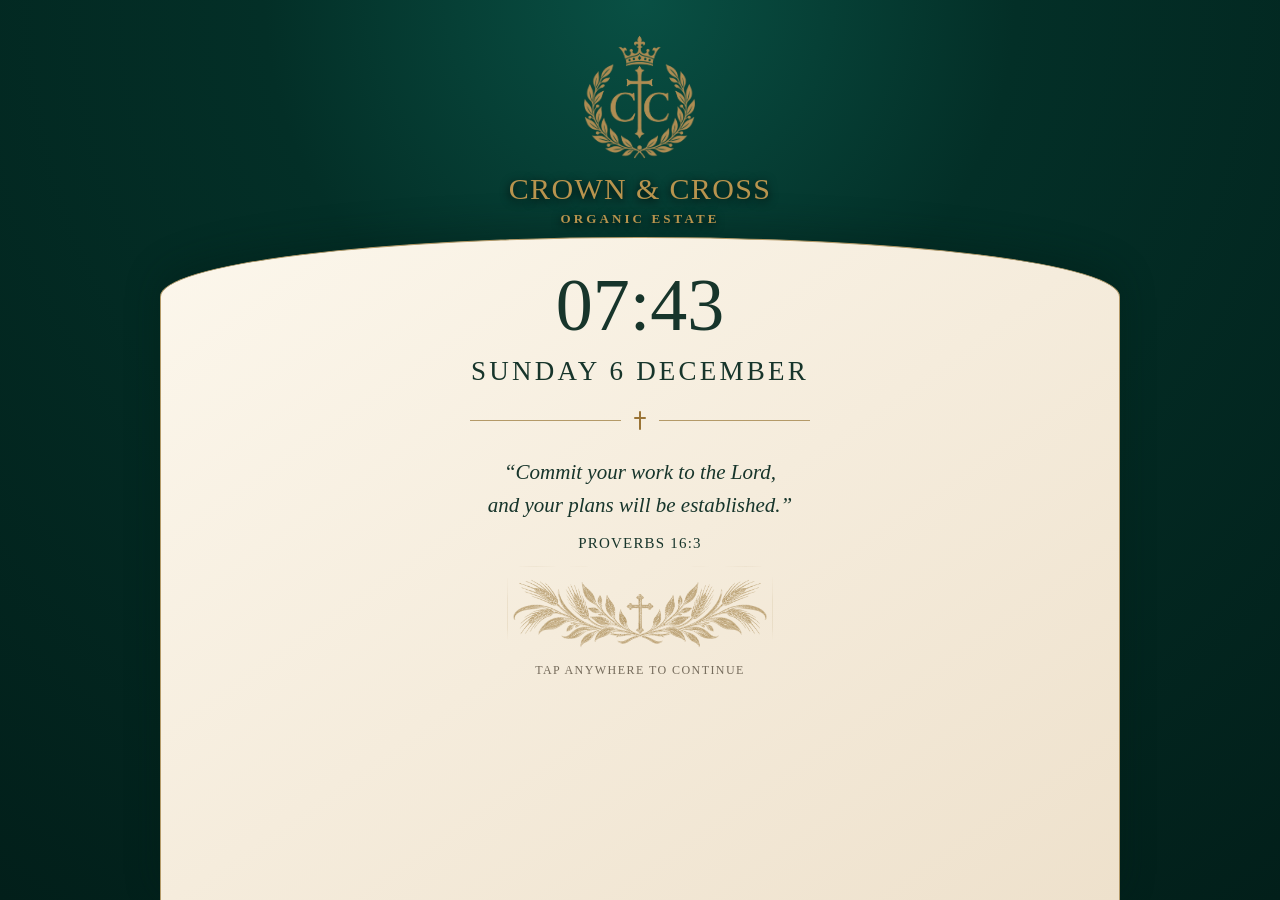
==== field-journal-live.html @ 8103251e "Add live assigned task progress" ====
<!doctype html><html lang="en"><head><meta charset="utf-8"><meta name="viewport" content="width=device-width,initial-scale=1,maximum-scale=1,user-scalable=no,viewport-fit=cover"><meta name="theme-color" content="#03271f"><meta name="apple-mobile-web-app-capable" content="yes"><meta name="apple-mobile-web-app-status-bar-style" content="black-translucent"><link rel="apple-touch-icon" href="ccems-field-icon-v2.png"><title>CCEMS Estate Field Journal</title><link rel="stylesheet" href="field-journal.css?v=50"><link rel="stylesheet" href="field-approved.css?v=50"><link rel="stylesheet" href="field-fit.css?v=91"><link rel="stylesheet" href="field-heritage-houses.css?v=52"></head><body><main id="fieldApp"></main><script>if('serviceWorker'in navigator){navigator.serviceWorker.getRegistrations().then(rs=>rs.forEach(r=>r.unregister()));}</script><script src="field-verses.js?v=58"></script><script src="journal-app-live-v38.js?v=61"></script><script src="field-heritage-houses.js?v=52"></script><script src="field-collection-stamp.js?v=59"></script><script src="field-livestock.js?v=68"></script><script src="field-device-setup.js?v=83"></script><script src="field-safety-forms.js?v=89"></script><script src="field-concern.js?v=90"></script><script src="field-tasks.js?v=91"></script></body></html>
---- field-journal.css ----
:root{--green:#03271f;--deep:#011a15;--gold:#b49a68;--bronze:#80633b;--paper:#f1eadb;--paper2:#e6dbc6;--ink:#17352b;--sage:#78846b}*{box-sizing:border-box}html,body,#fieldApp{margin:0;min-height:100%;background:var(--green)}body{font-family:"Segoe UI",Arial,sans-serif;color:var(--ink)}button,input,select,textarea{font:inherit}.crest{object-fit:contain;width:82px;height:82px}.ornament{display:flex;align-items:center;gap:10px;width:min(240px,80%);margin:9px auto;color:var(--bronze)}.ornament:before,.ornament:after{content:"";height:1px;flex:1;background:linear-gradient(90deg,transparent,var(--gold))}.ornament:after{background:linear-gradient(90deg,var(--gold),transparent)}.ornament span{font:20px Georgia}.standby{min-height:100vh;padding:max(28px,env(safe-area-inset-top)) 22px max(24px,env(safe-area-inset-bottom));display:flex;flex-direction:column;align-items:center;justify-content:center;text-align:center;color:#f5eddd;background:linear-gradient(#001c1770,#001c17a8),url('welcome-estate-clean.png') center/cover}.standby-brand{display:grid;place-items:center;text-shadow:0 2px 10px #000}.standby-brand .crest{width:112px;height:112px}.standby-brand strong{font:28px Georgia;letter-spacing:.08em;color:#d4bd8a}.standby-brand small{letter-spacing:.18em;color:#e2d5b8}.standby-time{margin-top:20px;font:clamp(68px,22vw,106px)/.9 Georgia}.standby-date{text-transform:uppercase;letter-spacing:.12em}.verse-card{width:min(360px,100%);margin:24px auto 18px;padding:18px 24px;background:#efe6d5e8;color:var(--ink);border:1px solid var(--gold);border-radius:42px 42px 16px 16px;box-shadow:0 14px 35px #0007}.verse-card>small{color:var(--bronze);font:700 12px Georgia;letter-spacing:.12em}.verse-card p{font:italic 18px/1.4 Georgia;margin:8px}.verse-card b{font-size:11px;letter-spacing:.12em;color:var(--bronze)}.enter,.journal-primary,.journal-secondary{min-height:50px;border-radius:12px;padding:12px 18px}.enter{width:min(330px,100%);border:1px solid var(--gold);background:#03271fd9;color:#ead9b3;font:600 17px Georgia}.enter span,.journal-primary span{float:right}.welcome{position:relative;min-height:100vh;background:linear-gradient(#001a1530,#001a1590),url('welcome-estate-clean.png') center/cover;color:#fff;display:flex;flex-direction:column;justify-content:flex-end;text-align:center}.floating-back{position:absolute;z-index:2;left:max(18px,env(safe-area-inset-left));top:max(22px,env(safe-area-inset-top));width:42px;height:42px;border:1px solid #d7c19399;border-radius:50%;background:#03271fd9;color:#e5d4ae}.welcome-brand{position:absolute;top:max(40px,env(safe-area-inset-top));left:50%;transform:translateX(-50%);text-shadow:0 2px 10px #000}.welcome-brand .crest{width:112px;height:112px}.welcome-brand p{margin:0;color:#d4bd8a;font:25px Georgia;white-space:nowrap}.welcome-brand small{color:#eadfc8;letter-spacing:.14em}.welcome-sheet{width:100%;padding:27px max(25px,env(safe-area-inset-right)) max(28px,env(safe-area-inset-bottom));color:var(--ink);background:linear-gradient(#f3ecdf,#e9decb);border-radius:50% 50% 0 0/40px 40px 0 0;border-top:2px solid var(--gold);box-shadow:0 -15px 35px #0005}.welcome-sheet h1,.paper-card h1,.paper-workflow h2,.confirmation h1{font:42px/1.05 Georgia;margin:8px 0;color:#244237}.welcome-sheet>p{font:18px/1.45 Georgia}.journal-primary,.journal-secondary{width:100%;margin-top:10px}.journal-primary{border:1px solid var(--gold);background:linear-gradient(135deg,#063c30,#012119);color:#f7edd9;font:600 16px Georgia;box-shadow:0 6px 15px #0003}.journal-secondary{border:1px solid var(--bronze);background:transparent;color:var(--ink)}.paper-page{min-height:100vh;padding:max(18px,env(safe-area-inset-top)) max(18px,env(safe-area-inset-right)) max(20px,env(safe-area-inset-bottom));background:linear-gradient(#f5efe4,#e8ddca);position:relative}.paper-page:after,.paper-workflow:after{content:"";position:absolute;right:0;bottom:0;width:150px;height:170px;opacity:.14;background:radial-gradient(ellipse at bottom right,#6f8158 0 2px,transparent 3px) 0 0/17px 17px;pointer-events:none}.back{border:0;background:#123d32;color:#f3e8d4;border-radius:50%;width:42px;height:42px}.back span{display:none}.login-brand{text-align:center}.login-brand .crest{width:110px;height:110px}.login-brand small{display:block;color:var(--bronze);font:13px Georgia;letter-spacing:.13em}.paper-card{position:relative;max-width:430px;margin:18px auto 0;padding:25px;background:#f7f1e6;border:1px solid #b49a6866;border-radius:70px 70px 20px 20px;box-shadow:0 16px 40px #664d2630;text-align:center}.paper-card>p{font:16px Georgia}.paper-card label,.journal-field{display:block;text-align:left;margin:12px 0;color:#5d523e;font-size:12px}.paper-card input,.journal-field textarea,.journal-field select,.house-select{width:100%;padding:13px;border:1px solid #a9957088;border-radius:9px;background:#fbf7ee;color:var(--ink)}.paper-card>small{display:block;margin-top:14px;color:#746b5c}.tick{display:flex!important;align-items:center;gap:8px}.tick input{width:18px}.setup-step{display:flex;gap:12px;text-align:left;padding:13px 0;border-bottom:1px solid #b49a6840}.setup-step>b{display:grid;place-items:center;min-width:35px;height:35px;border-radius:50%;background:var(--green);color:#f3e8d4}.setup-step span strong,.setup-step span small{display:block}.setup-step span small{margin-top:3px;color:#6d6558}.journal-page{min-height:100vh;background:var(--paper);padding-bottom:74px}.home-head,.journal-head{min-height:120px;padding:max(17px,env(safe-area-inset-top)) 16px 15px;background:linear-gradient(145deg,#06372c,#02231c);color:#f2e7d1;display:grid;grid-template-columns:45px 1fr 45px;align-items:center;text-align:center;border-bottom:2px solid var(--gold)}.home-head button{border:0;background:none;color:#d7c18d;font-size:20px}.home-head .crest{width:58px;height:58px}.home-head h1,.journal-head h1{font:27px Georgia;color:#dfc995;margin:1px}.home-head small,.journal-head small{color:#d8c9ab}.journal-head .crest{width:48px;height:48px}.journal-head .back{background:#0e4a3b}.journal-content{padding:15px}.greeting,.task-list,.daily-note{max-width:650px;margin:0 auto 15px}.greeting{display:flex;justify-content:space-between;align-items:center;padding:17px;background:#faf5ea;border:1px solid #b49a6860;border-radius:16px;box-shadow:0 6px 18px #654b2020}.greeting span>*{display:block}.greeting strong{font:27px Georgia}.greeting em{font-style:normal;color:#7a705e}.greeting div{text-align:right}.greeting div>*{display:block}.journal-content h2{max-width:650px;margin:12px auto 7px;font:20px Georgia}.task-list{overflow:hidden;border:1px solid #b49a6866;border-radius:16px;background:#faf5eb}.task-list button{width:100%;display:grid;grid-template-columns:42px 1fr 20px;align-items:center;gap:9px;padding:14px;border:0;border-bottom:1px solid #b49a6833;background:transparent;text-align:left;color:var(--ink)}.task-list i{font-style:normal;font-size:25px;color:var(--bronze)}.task-list span>*{display:block}.task-list span small{margin-top:3px;color:#776e5d}.daily-note{padding:17px;border-radius:16px;background:#e2dbc9;color:#394b3d;text-align:center}.daily-note small,.daily-note b{color:var(--bronze);letter-spacing:.1em}.daily-note p{font:italic 15px Georgia}.bottom-nav{position:fixed;z-index:5;bottom:0;left:0;right:0;display:grid;grid-template-columns:repeat(4,1fr);padding-bottom:env(safe-area-inset-bottom);background:#03271ff7;border-top:1px solid var(--gold)}.bottom-nav button{padding:8px 2px;border:0;background:none;color:#c9b78e}.bottom-nav button span{display:block;font-size:10px}.bottom-nav .active{color:#f0d9a4}.paper-workflow{position:relative;max-width:680px;min-height:calc(100vh - 120px);margin:auto;padding:21px;background:linear-gradient(#f7f2e7,#e9dfcc)}.paper-workflow>p{text-align:center;font:16px/1.4 Georgia}.journal-checks{margin:17px 0}.journal-checks label{display:flex;align-items:flex-start;gap:10px;padding:12px 4px;border-bottom:1px solid #aa99754a}.journal-checks input{width:21px;height:21px;accent-color:var(--green)}.text-button{display:block;margin:16px auto;border:0;border-bottom:1px solid var(--green);background:none;color:var(--green)}.house-select{margin:7px 0 14px}.egg-rows{border:1px solid #b49a6866;border-radius:14px;overflow:hidden;background:#fbf6ea}.egg-rows>div{display:grid;grid-template-columns:38px 1fr 34px 48px 34px;align-items:center;gap:4px;padding:7px;border-bottom:1px solid #b49a683b}.egg{display:block;width:25px;height:34px;margin:auto;border-radius:50% 50% 47% 47%/62% 62% 38% 38%;background:var(--egg);box-shadow:inset -4px -5px #0002,0 3px 5px #0002}.egg-rows button,.egg-rows input{height:32px;border:1px solid #ad9a7488;background:#f9f2e5;color:var(--ink);text-align:center}.egg-rows strong{font-size:12px}.collection-total{display:flex;justify-content:space-between;align-items:center;margin:12px 0;padding:13px;border:1px solid var(--gold);border-radius:9px}.collection-total strong{font:28px Georgia}.journal-field textarea{min-height:85px}.concern-types{display:grid;grid-template-columns:repeat(2,1fr);gap:8px}.concern-types button{min-height:90px;border:1px solid #b49a6877;border-radius:12px;background:#f8f1e3;color:var(--ink)}.concern-types i,.concern-types span{display:block}.concern-types i{font-style:normal;font-size:28px;color:var(--bronze)}.confirmation{min-height:100vh;padding:max(35px,env(safe-area-inset-top)) 24px max(26px,env(safe-area-inset-bottom));background:linear-gradient(145deg,#06372c,#011d17);color:#f4ead6;text-align:center}.confirmation .crest{width:110px;height:110px}.seal-check{display:grid;place-items:center;width:105px;height:105px;margin:10px auto;border:2px solid var(--gold);border-radius:50%;font:60px Georgia;color:#d3ba81;box-shadow:0 0 0 8px #b49a6815}.confirmation h1{color:#d7c08a}.confirmation>p{font:17px/1.5 Georgia}.confirmation article{max-width:400px;margin:20px auto;padding:17px;background:var(--paper);color:var(--ink);border:1px solid var(--gold);border-radius:16px}.confirmation article span{display:flex;justify-content:space-between;padding:10px;border-bottom:1px solid #b49a683d}.confirmation article b{max-width:60%;text-align:right}@media(min-width:700px){.welcome,.standby,.paper-page,.journal-page,.confirmation{max-width:520px;margin:auto;box-shadow:0 0 80px #0008}.paper-workflow{min-height:calc(100vh - 120px)}}
---- field-approved.css ----
.approved-art{position:relative;width:100%;min-height:100vh;overflow:hidden;background:#03271f}.approved-art .screen-art{position:absolute;inset:0;width:100%;height:100%;object-fit:cover;object-position:center}.art-hotspot{position:absolute;z-index:3;border:0;background:transparent;color:transparent;cursor:pointer}.standby-hotspot{left:16%;right:16%;bottom:2%;height:14%}.welcome-primary-hotspot{left:16%;right:16%;bottom:11%;height:8%}.welcome-secondary-hotspot{left:16%;right:16%;bottom:3%;height:7%}.art-back{position:absolute;z-index:4;left:max(18px,env(safe-area-inset-left));top:max(20px,env(safe-area-inset-top));width:44px;height:44px;border:1px solid #b49a68;border-radius:50%;background:#03271fdd;color:#eadcc0;font-size:20px}.approved-login-form{position:absolute;z-index:3;left:12%;right:12%;top:45%;display:grid;gap:13px}.approved-login-form label{color:#4e493f;font-size:12px}.approved-login-form input{width:100%;height:50px;margin-top:5px;padding:0 16px;border:1px solid #9f8a6480;border-radius:9px;background:#f6f0e5e8;color:#17352b}.approved-login-form .remember-art{display:flex;align-items:center;gap:8px}.approved-login-form .remember-art input{width:18px;height:18px;margin:0}.approved-login-form button{height:54px;border-radius:8px}.approved-login-form .journal-primary{margin-top:0}.approved-login-form .biometric{border:0;background:transparent;color:#17352b;text-decoration:underline}@media(min-width:600px){.approved-art{max-width:520px;margin:auto;box-shadow:0 0 70px #0008}}
---- field-fit.css ----
.approved-art .screen-art{object-fit:fill!important;object-position:center!important}.standby-hotspot{left:15%!important;right:15%!important;bottom:1%!important;height:15%!important}.welcome-primary-hotspot{left:15%!important;right:15%!important;bottom:10%!important;height:10%!important}.welcome-secondary-hotspot{left:15%!important;right:15%!important;bottom:1%!important;height:9%!important}.approved-login-form{top:45%!important;bottom:6%!important;gap:10px!important;align-content:start!important}
.enter-anywhere{cursor:pointer}.real-entry{position:absolute;z-index:5;left:16%;right:16%;bottom:4%;min-height:52px;border:1px solid #b49a68;border-radius:8px;background:#03271f;color:#f3e7cf;font:600 17px Georgia}.real-entry span,.real-welcome-actions .journal-primary span{float:right}.real-welcome-actions{position:absolute;z-index:5;left:14%;right:14%;bottom:3%;display:grid;gap:10px}.real-welcome-actions button{min-height:50px;margin:0}.real-login{top:44%!important;z-index:5!important}
.field-welcome{position:relative;min-height:100svh;max-width:520px;margin:auto;overflow:hidden;background:#f2eadb;color:#17352b}.welcome-photo{position:absolute;inset:0 0 48%;background:linear-gradient(180deg,rgba(3,39,31,.06),rgba(3,39,31,.25)),url('welcome-estate-clean.png') 69% center/cover no-repeat}.welcome-back{position:absolute;top:max(18px,env(safe-area-inset-top));left:18px;width:44px;height:44px;border:1px solid #c6aa70;border-radius:50%;background:#0a493c;color:#f5e8cc;font-size:23px;box-shadow:0 5px 18px #001c1566}.welcome-arch{position:absolute;z-index:2;left:0;right:0;bottom:0;min-height:62%;padding:40px 26px max(24px,env(safe-area-inset-bottom));text-align:center;background:linear-gradient(145deg,#fbf6eb,#efe3cf);border:1px solid #b49a68;border-bottom:0;border-radius:50% 50% 0 0/12% 12% 0 0;box-shadow:0 -10px 30px #001b1540}.welcome-arch:before{content:'';position:absolute;left:calc(50% - 31px);top:-22px;width:60px;height:45px;background:#f7efdf;border:1px solid #b49a68;border-bottom:0;border-radius:35px 35px 0 0}.welcome-cross{position:relative;z-index:2;margin-top:-37px;color:#9b793d;font:32px/1 Georgia}.welcome-kicker{margin:20px 0 4px;color:#9b793d;font:600 11px/1.2 Georgia;letter-spacing:.19em;text-transform:uppercase}.welcome-arch h1{margin:5px 0 8px;color:#17352b;font:500 clamp(31px,9vw,43px)/.98 Georgia;text-transform:uppercase;letter-spacing:.035em}.welcome-motto{margin:0;color:#655c4e;font:italic 14px/1.4 Georgia}.welcome-sketch{position:relative;height:105px;margin:8px auto 4px;color:#9e8c6c;opacity:.55}.welcome-sketch span{display:block;font-size:70px;line-height:90px;transform:scaleX(2.2);opacity:.28}.welcome-sketch i{position:absolute;left:12%;right:12%;bottom:8px;border-top:1px solid #9e8c6c}.welcome-actions{display:grid;gap:10px;max-width:390px;margin:0 auto}.welcome-actions button{width:100%;min-height:52px;margin:0}.welcome-actions .journal-primary span{float:right}.welcome-actions .journal-secondary{background:transparent;color:#17352b;border:1px solid #9e8c6c}
@media(max-height:700px){.welcome-photo{inset:0 0 52%}.welcome-arch{min-height:61%;padding-top:30px}.welcome-sketch{height:62px}.welcome-sketch span{font-size:50px;line-height:55px}.welcome-arch h1{font-size:29px}.welcome-kicker{margin-top:12px}}

/* Full application layout: never present the Welcome view as a phone mock-up. */
.field-welcome{width:100%!important;max-width:none!important;margin:0!important}
.field-welcome .welcome-arch:before{display:none!important}
@media(min-width:700px){.field-welcome{display:grid!important;grid-template-columns:minmax(0,1.2fr) minmax(430px,.8fr)!important}.welcome-photo{position:relative!important;inset:auto!important;min-height:100svh!important;background-position:center!important}.welcome-back{position:fixed!important;z-index:5!important}.welcome-arch{position:relative!important;inset:auto!important;min-height:100svh!important;padding:clamp(75px,10vh,120px) clamp(48px,6vw,105px) 48px!important;display:flex!important;flex-direction:column!important;justify-content:center!important;border:0!important;border-left:1px solid #b49a68!important;border-radius:0!important;box-shadow:-18px 0 45px #001b1533!important}.welcome-arch:before{top:0!important;left:50%!important;transform:translateX(-50%)!important;width:80px!important;height:54px!important;border-radius:0 0 42px 42px!important;border-top:0!important;border-bottom:1px solid #b49a68!important}.welcome-cross{margin:0!important}.welcome-kicker{font-size:13px!important}.welcome-arch h1{font-size:clamp(43px,4.5vw,68px)!important}.welcome-motto{font-size:17px!important}.welcome-sketch{width:min(100%,560px)!important;height:135px!important}.welcome-actions{width:min(100%,440px)!important}}
.field-standby{min-height:100svh;padding:clamp(28px,5vh,60px) 20px 0;display:flex;flex-direction:column;align-items:center;background:radial-gradient(circle at 50% 0,#095044 0,#032f27 34%,#021f1a 100%);color:#f5ead4;text-align:center;overflow:hidden}.standby-brand{position:relative;z-index:2}.standby-brand .crest{width:clamp(115px,18vh,170px);height:auto;filter:drop-shadow(0 6px 15px #0007)}.standby-brand h1{margin:9px 0 0;color:#b8944e;font:500 clamp(27px,7vw,46px)/1 Georgia;text-transform:uppercase;letter-spacing:.045em}.standby-brand p{margin:8px 0 20px;color:#b8944e;font:600 13px/1 Georgia;letter-spacing:.24em;text-transform:uppercase}.standby-panel{position:relative;width:min(100%,720px);flex:1;min-height:520px;padding:clamp(35px,6vh,70px) 30px 28px;background:linear-gradient(145deg,#fcf7ec,#eee1cc);color:#17352b;border:1px solid #b49a68;border-bottom:0;border-radius:50% 50% 0 0/9% 9% 0 0;box-shadow:0 -10px 35px #001b1555}.standby-panel time{display:block;font:500 clamp(70px,16vw,120px)/.9 Georgia}.standby-date{margin:16px 0 23px;font:500 clamp(18px,4vw,27px)/1.2 Georgia}.faith-divider{display:flex;align-items:center;gap:12px;width:min(100%,340px);margin:0 auto 25px;color:#9b793d}.faith-divider:before,.faith-divider:after{content:'';height:1px;flex:1;background:#b49a68}.faith-divider span{font:30px Georgia}.standby-panel blockquote{margin:0;font:italic clamp(20px,4vw,29px)/1.55 Georgia}.standby-panel cite{display:block;margin-top:14px;font:500 15px Georgia;text-transform:uppercase;letter-spacing:.08em}.standby-sheaves{height:100px;margin:10px auto 0;color:#9c8964;display:flex;justify-content:center;gap:30px;font-size:85px;line-height:1;opacity:.7}.standby-sheaves span:first-child{transform:rotate(28deg)}.standby-sheaves span:last-child{transform:scaleX(-1) rotate(28deg)}.standby-panel small{display:block;margin-top:4px;color:#756b5b;font:12px Georgia;letter-spacing:.12em;text-transform:uppercase}@media(min-width:800px){.field-standby{padding-top:30px}.standby-brand .crest{width:120px}.standby-brand h1{font-size:30px}.standby-brand p{margin-bottom:12px}.standby-panel{width:min(92%,960px);min-height:0;padding-top:34px}.standby-panel time{font-size:74px}.standby-panel blockquote{font-size:21px}.standby-sheaves{height:72px;font-size:65px}}
.standby-brand .crest{filter:none!important;opacity:1!important;mix-blend-mode:normal!important;image-rendering:auto!important}.standby-sheaves{height:94px!important;margin:13px auto 0!important;display:flex!important;align-items:center!important;justify-content:center!important;gap:15px!important;color:#9c8964!important;opacity:.82!important}.standby-sheaves>span{font:24px Georgia!important;color:#9b793d!important;transform:none!important}.botanical-sheaf{position:relative;display:block;width:112px;height:72px;border-bottom:2px solid #9c8964;border-radius:50%;transform:rotate(12deg)}.botanical-sheaf.right{transform:scaleX(-1) rotate(12deg)}.botanical-sheaf:before,.botanical-sheaf:after{content:'❧  ❧  ❧  ❧';position:absolute;left:6px;color:#9c8964;font:27px/1 Georgia;letter-spacing:2px;transform:rotate(-18deg)}.botanical-sheaf:before{bottom:15px}.botanical-sheaf:after{bottom:35px;left:20px;transform:rotate(-8deg) scale(.78)}
.botanical-sheaf{width:125px!important;height:66px!important;border:0!important;border-bottom:2px solid #9c8964!important;border-radius:50%!important;background:repeating-radial-gradient(ellipse at 25% 75%,transparent 0 8px,#9c8964 9px 10px,transparent 11px 18px)!important;clip-path:polygon(0 50%,100% 0,100% 100%,0 100%)!important}.botanical-sheaf:before,.botanical-sheaf:after{content:''!important;position:absolute!important;inset:0!important;background:repeating-linear-gradient(145deg,transparent 0 11px,#9c8964 12px 14px,transparent 15px 22px)!important;clip-path:polygon(5% 70%,85% 5%,100% 8%,22% 88%)!important}.botanical-sheaf:after{transform:scaleY(-1)!important;opacity:.75!important}
.standby-sheaves .botanical-sheaf{display:block!important;position:relative!important;width:135px!important;height:76px!important;border:0!important;border-radius:0!important;clip-path:none!important;background:linear-gradient(145deg,transparent 48%,#9b793d 49% 51%,transparent 52%),radial-gradient(ellipse at center,#b49a68 0 45%,transparent 48%) 21px 43px/22px 11px no-repeat,radial-gradient(ellipse at center,#b49a68 0 45%,transparent 48%) 39px 34px/22px 11px no-repeat,radial-gradient(ellipse at center,#b49a68 0 45%,transparent 48%) 57px 25px/22px 11px no-repeat,radial-gradient(ellipse at center,#b49a68 0 45%,transparent 48%) 75px 16px/22px 11px no-repeat,radial-gradient(ellipse at center,#b49a68 0 45%,transparent 48%) 91px 8px/22px 11px no-repeat!important;transform:none!important}.standby-sheaves .botanical-sheaf:before{content:''!important;position:absolute!important;inset:0!important;clip-path:none!important;background:radial-gradient(ellipse at center,#9b793d 0 45%,transparent 48%) 29px 51px/22px 11px no-repeat,radial-gradient(ellipse at center,#9b793d 0 45%,transparent 48%) 47px 42px/22px 11px no-repeat,radial-gradient(ellipse at center,#9b793d 0 45%,transparent 48%) 65px 33px/22px 11px no-repeat,radial-gradient(ellipse at center,#9b793d 0 45%,transparent 48%) 83px 24px/22px 11px no-repeat!important;transform:rotate(90deg)!important;transform-origin:center!important}.standby-sheaves .botanical-sheaf:after{display:none!important}.standby-sheaves .botanical-sheaf.right{transform:scaleX(-1)!important}
.standby-sheaves img{display:block!important;width:min(100%,430px)!important;height:auto!important;max-height:92px!important;object-fit:contain!important;margin:auto!important}
.field-login{position:relative;width:100%;min-height:100svh;display:grid;background:#f4ecdd;color:#17352b}.login-back{position:fixed;z-index:8;top:max(18px,env(safe-area-inset-top));left:max(18px,env(safe-area-inset-left));width:46px;height:46px;border:1px solid #b49a68;border-radius:50%;background:#074438;color:#f3e7ce;font-size:23px;box-shadow:0 7px 20px #001b1550}.login-estate{display:none}.login-paper{position:relative;min-height:100svh;padding:max(34px,env(safe-area-inset-top)) 22px max(24px,env(safe-area-inset-bottom));overflow:hidden;background:linear-gradient(145deg,#fbf6eb,#eee2cf)}.login-brand-real{text-align:center}.login-brand-real .crest{width:105px;height:105px;filter:none!important}.login-brand-real p{margin:4px 0 2px;color:#9b793d;font:500 22px/1 Georgia;text-transform:uppercase;letter-spacing:.055em}.login-brand-real small{color:#80633b;font:600 10px Georgia;letter-spacing:.2em;text-transform:uppercase}.login-form-real{position:relative;z-index:2;width:min(100%,450px);margin:22px auto 0;padding:27px 25px;background:#f9f2e6;border:1px solid #b49a6875;border-radius:70px 70px 18px 18px;box-shadow:0 18px 45px #6e55252c}.login-faith-mark{display:grid;place-items:center;width:48px;height:48px;margin:-51px auto 15px;border:1px solid #b49a68;border-radius:50%;background:#f9f2e6;color:#9b793d;font:27px Georgia}.login-kicker{margin:0;color:#9b793d;text-align:center;font:700 10px Georgia;letter-spacing:.16em;text-transform:uppercase}.login-form-real h1{margin:7px 0 5px;text-align:center;font:500 38px/1 Georgia}.login-intro{margin:0 0 19px;text-align:center;color:#665d4f;font:14px Georgia}.login-form-real>label{display:block;margin:13px 0;color:#615746;font-size:12px}.login-form-real>label>span{display:block;margin:0 0 6px}.login-input{display:grid;grid-template-columns:36px 1fr 38px;align-items:center;height:52px;border:1px solid #a9957088;border-radius:9px;background:#fffaf1}.login-input b{text-align:center;color:#9b793d;font-size:18px}.login-input input{width:100%;height:48px;padding:0 5px;border:0;outline:0;background:transparent;color:#17352b}.login-input button{height:48px;border:0;background:transparent;color:#80633b;font-size:17px}.login-options{display:flex;align-items:center;justify-content:space-between;gap:12px;margin:10px 0 3px;color:#615746;font-size:11px}.login-options label{display:flex;align-items:center;gap:6px}.login-options input{accent-color:#064033}.login-options button{border:0;background:transparent;color:#80633b;text-decoration:underline;font-size:11px}.login-submit{min-height:53px;margin-top:12px}.login-biometric{width:100%;margin-top:10px;padding:10px;border:0;background:transparent;color:#17352b;text-decoration:underline}.secure-note{display:flex;align-items:center;justify-content:center;gap:10px;margin-top:13px;padding-top:13px;border-top:1px solid #b49a6840}.secure-note>span{color:#9b793d;font-size:27px}.secure-note p,.secure-note strong,.secure-note small{display:block;margin:0}.secure-note strong{font:13px Georgia}.secure-note small{margin-top:2px;color:#716757;font-size:9px}.login-botanical{display:block;width:min(390px,95%);max-height:100px;object-fit:contain;margin:12px auto -20px;opacity:.45}@media(min-width:760px){.field-login{grid-template-columns:minmax(0,1.1fr) minmax(470px,.9fr)}.login-estate{position:relative;display:flex;min-height:100svh;align-items:flex-end;justify-content:center;padding:50px;background:linear-gradient(180deg,#03271f1c,#021f1ae6),url('welcome-estate-clean.png') center/cover;color:#f5e9d2}.login-estate-brand{position:absolute;top:9%;left:50%;transform:translateX(-50%);text-align:center;text-shadow:0 2px 9px #000}.login-estate-brand .crest{display:block;width:135px;height:135px;margin:auto;filter:none!important}.login-estate-brand strong,.login-estate-brand span{display:block;white-space:nowrap;text-transform:uppercase}.login-estate-brand strong{color:#d0b071;font:32px Georgia;letter-spacing:.06em}.login-estate-brand span{margin-top:8px;color:#dfceb0;font:12px Georgia;letter-spacing:.24em}.login-estate blockquote{margin:0 0 5vh;text-align:center;font:italic 21px/1.5 Georgia;text-shadow:0 2px 8px #000}.login-estate cite{display:block;margin-top:10px;font:12px Georgia;letter-spacing:.14em;text-transform:uppercase}.login-paper{display:flex;flex-direction:column;justify-content:center;padding:50px clamp(38px,5vw,85px)}.login-brand-real .crest{width:90px;height:90px}.login-form-real{margin-top:30px}}
.field-welcome{display:block!important;position:relative!important;width:100%!important;min-height:100svh!important;overflow:hidden!important;background:#03271f!important}.field-welcome .welcome-photo{position:absolute!important;inset:0!important;min-height:100svh!important;background:linear-gradient(180deg,rgba(2,31,25,.03),rgba(2,31,25,.42)),url('welcome-estate-clean.png') center/cover no-repeat!important}.field-welcome .welcome-back{position:absolute!important;z-index:8!important;top:max(18px,env(safe-area-inset-top))!important;left:max(18px,env(safe-area-inset-left))!important}.field-welcome .welcome-arch{position:absolute!important;z-index:3!important;left:50%!important;right:auto!important;bottom:0!important;transform:translateX(-50%)!important;width:min(92%,760px)!important;min-height:auto!important;padding:48px clamp(25px,5vw,70px) max(25px,env(safe-area-inset-bottom))!important;display:block!important;text-align:center!important;background:linear-gradient(145deg,#fcf7ec,#eee1cc)!important;border:1px solid #b49a68!important;border-bottom:0!important;border-radius:48% 48% 0 0/52px 52px 0 0!important;box-shadow:0 -14px 44px #001b1566!important}.field-welcome .welcome-arch:before{display:block!important;content:''!important;position:absolute!important;left:50%!important;top:-27px!important;transform:translateX(-50%)!important;width:72px!important;height:54px!important;background:#f8f0e1!important;border:1px solid #b49a68!important;border-bottom:0!important;border-radius:40px 40px 0 0!important}.field-welcome .welcome-cross{position:relative!important;z-index:2!important;margin:-38px auto 15px!important;color:#9b793d!important;font:32px/1 Georgia!important}.field-welcome .welcome-kicker{margin:0 0 7px!important;color:#9b793d!important;font:600 11px Georgia!important;letter-spacing:.19em!important;text-transform:uppercase!important}.field-welcome .welcome-arch h1{margin:4px 0 8px!important;color:#17352b!important;font:500 clamp(34px,5vw,54px)/.98 Georgia!important;text-transform:uppercase!important;letter-spacing:.035em!important}.field-welcome .welcome-motto{margin:0!important;color:#655c4e!important;font:italic 15px/1.4 Georgia!important}.welcome-ornament{display:block;width:min(88%,390px);height:92px;object-fit:contain;margin:8px auto 2px;opacity:.48}.field-welcome .welcome-actions{display:grid!important;gap:10px!important;width:min(100%,410px)!important;max-width:none!important;margin:0 auto!important}.field-welcome .welcome-actions button{min-height:52px!important;margin:0!important}@media(max-height:700px){.field-welcome .welcome-arch{padding-top:36px!important}.field-welcome .welcome-cross{margin-top:-29px!important}.field-welcome .welcome-arch h1{font-size:31px!important}.welcome-ornament{height:58px!important}.field-welcome .welcome-actions button{min-height:46px!important}}@media(max-width:699px){.field-welcome .welcome-arch{width:100%!important;border-left:0!important;border-right:0!important;border-radius:50% 50% 0 0/42px 42px 0 0!important;padding-left:24px!important;padding-right:24px!important}}
.login-approved-crest{object-fit:contain!important;filter:none!important;opacity:1!important;mix-blend-mode:normal!important}.login-brand-real .login-approved-crest{width:118px!important;height:118px!important}.login-estate-brand .login-approved-crest{width:150px!important;height:150px!important}
.login-approved-crest{filter:brightness(.72) contrast(1.16) saturate(1.08)!important;opacity:1!important;mix-blend-mode:multiply!important}
.approved-crest{object-fit:contain!important;filter:brightness(.74) contrast(1.18) saturate(1.06)!important;opacity:1!important;mix-blend-mode:normal!important;image-rendering:auto!important}.standby-brand .approved-crest{width:clamp(118px,15vh,150px)!important;height:clamp(118px,15vh,150px)!important}@media(max-width:480px){.standby-brand .approved-crest{width:132px!important;height:132px!important}.standby-brand h1{font-size:clamp(27px,8vw,35px)!important}}
.field-day{min-height:100svh;padding-bottom:78px;background:linear-gradient(#f7f1e5,#e9deca);color:#17352b}.field-day-head{position:relative;min-height:180px;padding:max(18px,env(safe-area-inset-top)) 18px 22px;display:grid;grid-template-columns:48px 1fr 48px;align-items:start;background:linear-gradient(145deg,#064034,#02251e);color:#f4e8d1;border-bottom:1px solid #b49a68;text-align:center}.field-menu,.field-alert{width:44px;height:44px;border:1px solid #b49a686b;border-radius:50%;background:#073a30;color:#d1b270;font-size:19px}.field-alert{position:relative}.field-alert span{position:absolute;top:-4px;right:-2px;display:grid;place-items:center;width:19px;height:19px;border-radius:50%;background:#b8944e;color:#03271f;font:700 10px Arial}.field-day-title .crest{display:block;width:70px!important;height:70px!important;margin:0 auto 3px;filter:brightness(.9) contrast(1.12)!important}.field-day-title>small{display:block;color:#bfa66f;font:600 8px Georgia;letter-spacing:.16em;text-transform:uppercase}.field-day-title h1{margin:5px 0 2px;color:#ead9b4;font:500 29px/1 Georgia}.field-day-title p{margin:5px 0 0;color:#d1c4aa;font:11px Georgia}.field-day-content{width:min(100%,760px);margin:-18px auto 0;padding:0 15px 18px}.field-greeting{position:relative;z-index:2;display:flex;align-items:center;justify-content:space-between;padding:19px;background:#fbf6eb;border:1px solid #b49a6870;border-radius:18px;box-shadow:0 10px 25px #59431820}.field-greeting>div>*{display:block}.field-greeting>div small{color:#746957;font:13px Georgia}.field-greeting>div strong{margin-top:2px;font:31px Georgia}.field-greeting>div em{margin-top:4px;color:#9b793d;font:normal 700 9px Arial;letter-spacing:.12em;text-transform:uppercase}.field-greeting aside{text-align:right}.field-greeting aside span{font-size:24px;color:#b98d20}.field-greeting aside b,.field-greeting aside small{display:block}.field-greeting aside b{margin-top:2px;font:23px Georgia}.field-greeting aside small{color:#766b59;font-size:10px}.day-summary{display:grid;grid-template-columns:repeat(3,1fr);margin:12px 0;padding:11px 4px;background:#e1d7c3;border:1px solid #b49a684d;border-radius:15px}.day-summary div{text-align:center;border-right:1px solid #b49a684d}.day-summary div:last-child{border:0}.day-summary span,.day-summary strong,.day-summary small{display:block}.day-summary span{color:#9b793d;font-size:17px}.day-summary strong{margin:3px 0;font:21px Georgia}.day-summary small{color:#6e6557;font-size:9px}.section-heading{display:flex;align-items:end;justify-content:space-between;margin:18px 3px 8px}.section-heading small{color:#9b793d;font:700 8px Arial;letter-spacing:.16em}.section-heading h2{margin:3px 0 0;font:25px Georgia}.section-heading button{border:0;background:none;color:#80633b;font:12px Georgia;text-decoration:underline}.field-tasks{overflow:hidden;background:#fbf6eb;border:1px solid #b49a6861;border-radius:17px;box-shadow:0 8px 22px #5c452315}.field-tasks button{width:100%;min-height:82px;padding:12px;display:grid;grid-template-columns:48px 1fr 18px;align-items:center;gap:11px;border:0;border-bottom:1px solid #b49a6838;background:transparent;color:#17352b;text-align:left}.field-tasks button:last-child{border-bottom:0}.task-icon{display:grid;place-items:center;width:46px;height:46px;border:1px solid #a88b5370;border-radius:50%;background:#efe5d2;color:#8b6a31;font:normal 24px Georgia}.field-tasks span>*{display:block}.field-tasks span small{color:#9b793d;font:700 8px Arial;letter-spacing:.13em}.field-tasks span strong{margin:3px 0;font:18px Georgia}.field-tasks span em{color:#6e6557;font:normal 11px Arial}.field-tasks button>b{color:#9b793d;font:24px Georgia}.field-verse{position:relative;margin:15px 0 0;padding:18px 22px 16px;text-align:center;background:#e0d7c5;border:1px solid #b49a6852;border-radius:17px}.mini-cross{position:absolute;top:-13px;left:calc(50% - 14px);display:grid;place-items:center;width:28px;height:28px;border:1px solid #b49a68;border-radius:50%;background:#f1e9da;color:#9b793d}.field-verse small{color:#9b793d;font:700 9px Georgia;letter-spacing:.14em}.field-verse p{margin:8px 0;color:#324b40;font:italic 15px/1.4 Georgia}.field-verse b{color:#80633b;font:10px Georgia;letter-spacing:.11em}.field-bottom-nav{position:fixed;z-index:10;left:0;right:0;bottom:0;display:grid;grid-template-columns:repeat(4,1fr);padding:7px 4px max(7px,env(safe-area-inset-bottom));background:#03271ff5;border-top:1px solid #b49a68}.field-bottom-nav button{min-height:53px;border:0;background:transparent;color:#b6aa90}.field-bottom-nav i,.field-bottom-nav span{display:block}.field-bottom-nav i{font:normal 21px Georgia;color:#b49a68}.field-bottom-nav span{margin-top:4px;font-size:10px}.field-bottom-nav .active{color:#f0dfbd}.field-bottom-nav .active i{color:#d1b270}@media(min-width:760px){.field-day-head{min-height:205px}.field-day-title .crest{width:78px!important;height:78px!important}.field-day-title h1{font-size:34px}.field-day-content{margin-top:-28px;padding-bottom:30px}.field-bottom-nav{left:50%;width:min(760px,100%);transform:translateX(-50%);border-left:1px solid #b49a68;border-right:1px solid #b49a68}.field-tasks{display:grid;grid-template-columns:repeat(2,1fr)}.field-tasks button:nth-child(odd){border-right:1px solid #b49a6838}.field-tasks button:nth-last-child(-n+2){border-bottom:0}}
.field-day{position:relative;background:linear-gradient(#f6efdfdc,#e8dcc8ed),url('welcome-estate-clean.png') center/cover fixed!important}.field-day-bg{position:fixed;inset:0;z-index:0;background:linear-gradient(180deg,rgba(3,39,31,.12),rgba(244,236,219,.88) 34%,rgba(232,220,200,.94));pointer-events:none}.field-day-head,.field-day-content,.field-bottom-nav{position:relative;z-index:2}.field-drawer{position:fixed;z-index:30;top:0;bottom:0;left:0;width:min(330px,86vw);padding:max(22px,env(safe-area-inset-top)) 16px max(20px,env(safe-area-inset-bottom));display:flex;flex-direction:column;background:linear-gradient(155deg,#064034,#011d17);color:#f0e2c7;border-right:1px solid #b49a68;box-shadow:18px 0 45px #001b1575;transform:translateX(-105%);transition:transform .25s ease}.field-drawer.open{transform:translateX(0)}.drawer-head{display:grid;grid-template-columns:58px 1fr 38px;align-items:center;gap:10px;padding-bottom:16px;border-bottom:1px solid #b49a6859}.drawer-head .crest{width:55px!important;height:55px!important}.drawer-head strong,.drawer-head small{display:block}.drawer-head strong{font:20px Georgia;color:#d4bc83}.drawer-head small{margin-top:4px;color:#c5b99f;font-size:9px}.drawer-head button{width:36px;height:36px;border:1px solid #b49a6866;border-radius:50%;background:transparent;color:#d7c18d;font-size:22px}.field-drawer nav{display:grid;gap:5px;margin-top:18px}.field-drawer nav button{min-height:52px;padding:10px 13px;display:grid;grid-template-columns:30px 1fr;align-items:center;border:1px solid transparent;border-radius:10px;background:transparent;color:#f0e4cf;text-align:left}.field-drawer nav button:hover,.field-drawer nav button:focus{border-color:#b49a6866;background:#b49a6812}.field-drawer nav span{font:15px Georgia}.field-drawer footer{margin-top:auto;padding-top:18px;border-top:1px solid #b49a684f;color:#bda66f;text-align:center;font:10px Georgia;letter-spacing:.13em;text-transform:uppercase}.drawer-shade{position:fixed;z-index:29;inset:0;border:0;background:#001b1590;opacity:0;pointer-events:none;transition:opacity .2s}.drawer-shade.show{opacity:1;pointer-events:auto}.journal-records{display:grid;gap:10px;margin-top:18px}.journal-records article{padding:14px;border:1px solid #b49a6859;border-radius:12px;background:#fbf6eb}.journal-records article>*{display:block}.journal-records article span{margin-top:5px;color:#9b793d;font:19px Georgia}.journal-records article small{margin-top:4px;color:#6e6557}
.field-landscape{height:130px;margin:12px -15px -18px;display:flex;align-items:flex-end;overflow:hidden;background:linear-gradient(180deg,transparent,#ddd2bd 94%);border-bottom:1px solid #b49a684d}.field-landscape img{display:block;width:100%;height:118px;object-fit:cover;object-position:center bottom}.photo-upload{display:grid!important;place-items:center;cursor:pointer;text-align:center}.photo-upload input{position:absolute;width:1px;height:1px;opacity:0;pointer-events:none}.photo-preview{position:relative;margin:12px 0;padding:8px;border:1px solid #b49a6866;border-radius:12px;background:#fbf6eb}.photo-preview img{display:block;width:100%;max-height:240px;object-fit:cover;border-radius:8px}.photo-preview figcaption{margin-top:7px;color:#665d4f;font-size:11px}.photo-preview button{position:absolute;top:14px;right:14px;padding:7px 10px;border:1px solid #b49a68;border-radius:8px;background:#03271f;color:#f4e8d1}.concern-types i{font-style:normal}.concern-types button:nth-child(5) i{font:700 12px Georgia!important;letter-spacing:.08em}

/* Approved Field Journal estate engraving */
.field-landscape{height:92px!important;background:none!important}
.field-landscape img{height:88px!important;object-fit:contain!important;opacity:.8!important}

/* Approved Field Journal footer: consistent gold line symbols, never emoji. */
.field-bottom-nav .nav-icon{position:relative;display:block;width:23px;height:23px;margin:0 auto;color:#b49a68;font:normal 0/0 sans-serif}
.field-bottom-nav .active .nav-icon{color:#d2b777}
.nav-home:before{content:"";position:absolute;left:4px;top:8px;width:13px;height:12px;border:2px solid currentColor;border-top:0;border-radius:1px}
.nav-home:after{content:"";position:absolute;left:4px;top:3px;width:13px;height:13px;border-left:2px solid currentColor;border-top:2px solid currentColor;transform:rotate(45deg);border-radius:1px}
.nav-tasks{border:2px solid currentColor;border-radius:3px;box-sizing:border-box}
.nav-tasks:before{content:"";position:absolute;left:4px;top:5px;width:5px;height:3px;border-left:2px solid currentColor;border-bottom:2px solid currentColor;transform:rotate(-45deg)}
.nav-tasks:after{content:"";position:absolute;left:11px;top:6px;width:7px;height:2px;background:currentColor;box-shadow:0 6px 0 currentColor,0 12px 0 currentColor}
.nav-journal{border:2px solid currentColor;border-radius:2px;box-sizing:border-box}
.nav-journal:before{content:"";position:absolute;left:5px;top:4px;width:12px;height:1px;background:currentColor;box-shadow:0 4px 0 currentColor,0 8px 0 currentColor,0 12px 0 currentColor}
.nav-more:before{content:"";position:absolute;left:1px;top:9px;width:5px;height:5px;border-radius:50%;background:currentColor;box-shadow:8px 0 0 currentColor,16px 0 0 currentColor}
.environment-leaf{position:relative;display:block;width:30px;height:30px;margin:auto;font-size:0!important}
.environment-leaf:before{content:"";position:absolute;left:7px;top:3px;width:15px;height:22px;border:2px solid #80633b;border-radius:100% 0 100% 0;transform:rotate(35deg);background:transparent}
.environment-leaf:after{content:"";position:absolute;left:14px;top:9px;width:2px;height:19px;background:#80633b;transform:rotate(35deg);transform-origin:top}
.field-alert .alert-crown{position:relative;display:block;width:24px;height:20px;margin:9px auto 0;border-bottom:3px solid #d1b270;box-sizing:border-box}
.field-alert .alert-crown:before{content:"";position:absolute;left:1px;top:0;width:22px;height:14px;background:#d1b270;clip-path:polygon(0 16%,25% 56%,50% 0,75% 56%,100% 16%,86% 100%,14% 100%)}
.field-alert .alert-crown:after{content:"";position:absolute;left:3px;bottom:-7px;width:18px;height:2px;background:#d1b270;border-radius:2px}
.safety-faith-mark{width:58px;height:58px;margin:0 auto 14px;display:grid;place-items:center;border:1px solid #b49a68;border-radius:50%;background:#f4ecdd;color:#80633b}
.safety-faith-mark span{font:32px/1 Georgia,serif}
.forms-hub-icon{display:grid!important;place-items:center;width:31px;height:31px;border:1px solid #9b793d;border-radius:50%;color:#9b793d;font:24px/1 Georgia!important}
.safety-forms-hub{padding-bottom:34px}.forms-intro{margin:0 0 15px;color:#5f574b;font:15px/1.45 Georgia}.safety-form-list{display:grid;gap:9px;margin-bottom:24px}.safety-form-list button{width:100%;min-height:82px;padding:11px;display:grid;grid-template-columns:42px 1fr 16px;align-items:center;gap:11px;border:1px solid #b49a685c;border-radius:12px;background:#fbf6eb;color:#17352b;text-align:left}.safety-form-list button>i{display:grid;place-items:center;width:38px;height:38px;border:1px solid #b49a68;border-radius:50%;color:#8d6a31;font:normal 18px Georgia}.safety-form-list button span>*{display:block}.safety-form-list button strong{font:17px Georgia}.safety-form-list button small{margin-top:4px;color:#6e6557;font:10px/1.35 Arial}.safety-form-list button>b{color:#9b793d;font:22px Georgia}.compliance-note{margin-top:18px;padding:12px;border-left:3px solid #9b793d;background:#e9deca;color:#62594b;font:11px/1.45 Arial}.safety-form-page form{display:grid;gap:12px}.safety-form-page .journal-field{margin:0}.safety-form-page .journal-field input,.safety-form-page .journal-field select{width:100%;height:48px;margin-top:6px;padding:0 12px;border:1px solid #a9957088;border-radius:8px;background:#fffaf1;color:#17352b}.safety-form-emblem{position:relative;width:58px;height:58px;margin:0 auto 13px;display:grid;place-items:center;border:1px solid #b49a68;border-radius:50%;color:#80633b}.safety-form-emblem span{font:28px Georgia}.safety-form-emblem i{position:absolute;inset:6px;border:1px solid #b49a6840;border-radius:50%}.form-declaration{display:grid;grid-template-columns:22px 1fr;align-items:start;gap:9px;padding:12px;border:1px solid #b49a6859;border-radius:9px;background:#eee4d2;color:#514b41;font:12px/1.4 Arial}.form-declaration input{width:18px;height:18px;accent-color:#064034}


/* Keep the dashboard footer flush with the device edge. */
.field-bottom-nav{position:fixed!important;bottom:0!important}
.field-day{padding-bottom:calc(72px + env(safe-area-inset-bottom))!important}

/* Compact Crown & Cross Estate Navigation Gallery */
.field-drawer{width:min(278px,76vw)!important;padding:max(18px,env(safe-area-inset-top)) 12px max(14px,env(safe-area-inset-bottom))!important;overflow:hidden!important;background:linear-gradient(165deg,#064438 0%,#032c24 48%,#011b16 100%)!important}
.drawer-engraving{position:absolute;z-index:0;left:0;right:0;bottom:74px;height:150px;background:linear-gradient(180deg,transparent,#011b16 90%),url('field-estate-panorama-approved-v3.png') center bottom/auto 105px no-repeat;opacity:.13;pointer-events:none}
.field-drawer>*:not(.drawer-engraving){position:relative;z-index:1}
.drawer-head{grid-template-columns:52px 1fr 32px!important;gap:8px!important;padding:0 0 13px!important;border-bottom:1px solid #b49a686b!important;text-align:left}
.drawer-head .crest{width:48px!important;height:48px!important;filter:none!important}.drawer-head>div>small,.drawer-head>div>strong,.drawer-head>div>em{display:block}.drawer-head>div>small{color:#bda66f;font:7px Arial;letter-spacing:.13em}.drawer-head>div>strong{margin-top:3px;color:#e0c994;font:17px/1 Georgia}.drawer-head>div>em{margin-top:3px;color:#b9ad95;font:normal 8px Arial;letter-spacing:.12em;text-transform:uppercase}.drawer-head button{width:30px!important;height:30px!important;font-size:18px!important}
.field-drawer nav{display:block!important;min-height:0;overflow-y:auto;scrollbar-width:none;margin:10px -3px 8px!important;padding:0 3px 8px}.field-drawer nav::-webkit-scrollbar{display:none}
.drawer-group{margin-bottom:9px}.drawer-group header{height:27px;padding:0 7px;display:flex;align-items:center;justify-content:space-between;color:#bda66f;border-bottom:1px solid #b49a6835}.drawer-group header span{font:700 8px Arial;letter-spacing:.15em}
.drawer-crown{position:relative;width:15px;height:12px;border-bottom:2px solid #b49a68}.drawer-crown:before{content:"";position:absolute;inset:0 1px 2px;background:#b49a68;clip-path:polygon(0 18%,25% 58%,50% 0,75% 58%,100% 18%,88% 100%,12% 100%)}
.field-drawer nav .drawer-link{min-height:49px!important;padding:7px 8px!important;grid-template-columns:30px 1fr!important;gap:8px!important;border-radius:9px!important}.drawer-link.active{border-color:#b49a6875!important;background:linear-gradient(90deg,#b49a6820,transparent)!important;box-shadow:inset 2px 0 #b49a68}.drawer-link span>*{display:block}.drawer-link strong{color:#f1e6d0;font:14px/1.1 Georgia}.drawer-link small{margin-top:3px;color:#afa58f;font:8px/1.2 Arial}.drawer-link:hover,.drawer-link:focus{background:#b49a6815!important;border-color:#b49a6855!important}
.drawer-icon{position:relative;display:block!important;width:25px;height:25px;color:#c4a965;font:normal 0/0 sans-serif}.drawer-home:before{content:"";position:absolute;left:5px;top:10px;width:13px;height:11px;border:1.5px solid currentColor;border-top:0}.drawer-home:after{content:"";position:absolute;left:5px;top:5px;width:13px;height:13px;border-left:1.5px solid currentColor;border-top:1.5px solid currentColor;transform:rotate(45deg)}.drawer-tasks{border:1.5px solid currentColor;border-radius:3px}.drawer-tasks:after{content:"";position:absolute;left:5px;top:6px;width:14px;height:1px;background:currentColor;box-shadow:0 5px currentColor,0 10px currentColor}.drawer-journal{border:1.5px solid currentColor;border-radius:2px}.drawer-journal:after{content:"";position:absolute;left:6px;top:4px;width:1px;height:16px;background:currentColor;box-shadow:5px 0 currentColor,10px 0 currentColor}.drawer-egg:before{content:"";position:absolute;left:5px;top:2px;width:15px;height:20px;border:1.5px solid currentColor;border-radius:50% 50% 46% 46%/62% 62% 38% 38%}.drawer-shield:before{content:"";position:absolute;left:4px;top:2px;width:17px;height:20px;border:1.5px solid currentColor;clip-path:polygon(50% 0,100% 20%,88% 74%,50% 100%,12% 74%,0 20%)}.drawer-forms:before{content:"";position:absolute;left:4px;top:2px;width:17px;height:21px;border:1.5px solid currentColor;border-radius:2px}.drawer-forms:after{content:"+";position:absolute;inset:1px 0 0;text-align:center;color:currentColor;font:20px Georgia}.drawer-concern:before{content:"!";position:absolute;left:4px;top:2px;width:17px;height:20px;border:1.5px solid currentColor;border-radius:50%;text-align:center;font:17px/20px Georgia}.drawer-more:before{content:"";position:absolute;left:2px;top:10px;width:5px;height:5px;border-radius:50%;background:currentColor;box-shadow:8px 0 currentColor,16px 0 currentColor}
.drawer-faith-divider{height:19px;display:flex;align-items:center;gap:7px;color:#b49a68}.drawer-faith-divider:before,.drawer-faith-divider:after{content:"";height:1px;flex:1;background:linear-gradient(90deg,transparent,#b49a68)}.drawer-faith-divider:after{background:linear-gradient(90deg,#b49a68,transparent)}.drawer-faith-divider span{font:14px Georgia}
.drawer-verse{padding:10px 10px 9px;text-align:center;border:1px solid #b49a6859;border-radius:12px;background:#011e1899}.drawer-verse small{color:#bda66f;font:700 7px Arial;letter-spacing:.14em}.drawer-verse p{margin:5px 0;color:#e6dac2;font:italic 10px/1.35 Georgia}.drawer-verse b{color:#bda66f;font:7px Arial;letter-spacing:.12em}
.field-drawer footer{display:grid;grid-template-columns:31px 1fr;align-items:center;gap:7px;margin-top:8px!important;padding-top:9px!important;text-align:left!important}.field-drawer footer .crest{width:29px!important;height:29px!important;filter:none!important}.field-drawer footer strong,.field-drawer footer small{display:block}.field-drawer footer strong{color:#d4bc83;font:8px Georgia}.field-drawer footer small{margin-top:3px;color:#9f947e;font:6px Arial;letter-spacing:.08em}
@media(max-width:390px){.field-drawer{width:min(268px,74vw)!important}.drawer-link strong{font-size:13px}.drawer-verse{padding:8px}}

/* Narrow mobile gallery: keep substantially more of the working screen visible. */
.field-drawer{width:clamp(224px,58vw,248px)!important}
.drawer-head{grid-template-columns:44px 1fr 29px!important}.drawer-head .crest{width:41px!important;height:41px!important}.drawer-head>div>strong{font-size:15px}.drawer-head>div>small{font-size:6px}.drawer-link strong{font-size:13px}.drawer-link small{font-size:7px}.field-drawer nav .drawer-link{grid-template-columns:27px 1fr!important;padding-left:6px!important;padding-right:5px!important}.drawer-icon{transform:scale(.9);transform-origin:center}.drawer-verse p{font-size:9px}.field-drawer footer{grid-template-columns:27px 1fr}.field-drawer footer .crest{width:25px!important;height:25px!important}
@media(max-width:390px){.field-drawer{width:clamp(218px,60vw,232px)!important}.drawer-head>div>strong{font-size:14px}.drawer-link strong{font-size:12px}}

/* Final compact width: balanced navigation with almost half the page still visible. */
.field-drawer{width:clamp(210px,54vw,232px)!important}
@media(max-width:390px){.field-drawer{width:clamp(206px,56vw,218px)!important}.drawer-head{grid-template-columns:39px 1fr 27px!important;gap:6px!important}.drawer-head .crest{width:37px!important;height:37px!important}.drawer-head>div>strong{font-size:13px}.drawer-link strong{font-size:11.5px}.drawer-link small{font-size:6.5px}.drawer-group header{padding-left:5px;padding-right:5px}.drawer-group header span{font-size:7px}}

/* Crown & Cross operational-page visual system */
.crown-cross-operational{min-height:100dvh!important;padding-bottom:calc(70px + env(safe-area-inset-bottom))!important;background:linear-gradient(180deg,#03271f 0 118px,rgba(241,234,219,.94) 245px,#e9ddc8 100%),url('welcome-estate-clean.png') center/cover fixed!important}
.crown-cross-operational .journal-head{position:relative;min-height:154px;padding:max(15px,env(safe-area-inset-top)) 13px 48px;grid-template-columns:38px 1fr 38px;align-items:start;border-bottom:1px solid #b49a68;background:linear-gradient(150deg,#064438,#02271f 65%,#011b16);overflow:hidden}.crown-cross-operational .journal-head:after{content:"†";position:absolute;left:22%;right:22%;bottom:35px;height:1px;background:linear-gradient(90deg,transparent,#b49a68 35%,#b49a68 65%,transparent);color:#c3a96b;text-align:center;font:16px/1 Georgia;text-indent:0}.crown-cross-operational .journal-head>div{padding-top:4px}.crown-cross-operational .journal-head small{display:block;color:#bda66f;font:700 7px Arial;letter-spacing:.16em}.crown-cross-operational .journal-head h1{margin-top:5px;color:#e3cd9a;font:25px/1.08 Georgia}.crown-cross-operational .journal-head .crest{width:37px;height:37px;filter:none!important}.crown-cross-operational .journal-head .back{width:35px;height:35px;border:1px solid #b49a6868;background:#073c31;color:#d3b877}
.journal-live-status{position:absolute;left:12px;right:12px;bottom:6px;height:28px;display:grid;grid-template-columns:1fr 42px 1fr;align-items:center;color:#e7dac1}.journal-live-status>div{min-width:0;text-align:center;border-right:1px solid #b49a6840}.journal-live-status>div:last-child{border:0}.journal-live-status b,.journal-live-status small{display:block}.journal-live-status b{font:11px Georgia}.journal-live-status small{margin-top:2px;color:#a99d86;font:6px Arial;text-transform:uppercase;letter-spacing:.08em}.journal-alert-crown{position:relative;height:27px}.journal-alert-crown .alert-crown{position:relative;display:block;width:18px;height:15px;margin:4px auto;border-bottom:2px solid #c8aa64}.journal-alert-crown .alert-crown:before{content:"";position:absolute;inset:0 1px 2px;background:#c8aa64;clip-path:polygon(0 18%,25% 58%,50% 0,75% 58%,100% 18%,88% 100%,12% 100%)}.journal-alert-crown>span{position:absolute;top:-2px;right:3px;display:grid;place-items:center;width:12px;height:12px;border-radius:50%;background:#b8944e;color:#03271f;font:700 7px Arial}
.crown-cross-operational .paper-workflow{position:relative;width:calc(100% - 22px);max-width:680px;min-height:calc(100dvh - 154px);margin:-11px auto 0;padding:27px 18px 96px;border:1px solid #b49a6870;border-radius:35px 35px 0 0;background:linear-gradient(160deg,rgba(252,248,239,.98),rgba(235,224,205,.98));box-shadow:0 14px 34px #4130182b;overflow:hidden}.crown-cross-operational .paper-workflow:after{content:""!important;position:absolute!important;left:-3%!important;right:-3%!important;bottom:0!important;width:106%!important;height:82px!important;opacity:.16!important;background:url('field-estate-panorama-approved-v3.png') center bottom/auto 82px repeat-x!important;pointer-events:none}.crown-cross-operational .paper-workflow>*{position:relative;z-index:1}.crown-cross-operational .paper-workflow>h2{margin:4px 0 7px;text-align:center;color:#234438;font:30px/1.05 Georgia}.crown-cross-operational .paper-workflow>p{max-width:520px;margin:0 auto 19px;color:#645b4c;font:15px/1.45 Georgia}.crown-cross-operational .task-list,.crown-cross-operational .egg-rows,.crown-cross-operational .journal-records article,.crown-cross-operational .safety-form-list button,.crown-cross-operational .concern-types button{border-color:#b49a6866;background:#fffaf0;box-shadow:0 5px 15px #6b51231a}.crown-cross-operational .journal-primary{border-color:#b49a68;background:linear-gradient(135deg,#075041,#02271f);box-shadow:0 7px 16px #001b1538}.crown-cross-operational .journal-secondary{background:#f8f0e2}.crown-cross-operational .journal-field input,.crown-cross-operational .journal-field textarea,.crown-cross-operational .journal-field select,.crown-cross-operational .house-select{background:#fffaf1;border-color:#a68d6080}.crown-cross-operational .operational-footer{left:0!important;width:100%!important;transform:none!important}
.page-emblem{position:relative;width:58px;height:58px;margin:0 auto 13px;display:grid;place-items:center;border:1px solid #b49a68;border-radius:50%;background:#f8f0e2;color:#80633b;box-shadow:0 0 0 5px #b49a6810}.page-emblem:before{content:"";position:absolute;inset:6px;border:1px solid #b49a6840;border-radius:50%}.page-emblem span{font:25px Georgia}.page-emblem i{position:absolute;display:block}.emblem-collect i{width:18px;height:25px;border-radius:50% 50% 46% 46%/62% 62% 38% 38%;background:linear-gradient(145deg,#e8d7a7,#9d762c);box-shadow:inset -3px -4px #0002}.emblem-collect span{display:none}.emblem-tasks i,.emblem-journal i,.emblem-more i,.emblem-concern i,.emblem-forms i,.page-emblem[class*="emblem-form"] i{width:20px;height:24px;border:1.5px solid #80633b;border-radius:2px}.emblem-tasks i:after,.emblem-journal i:after,.emblem-forms i:after,.page-emblem[class*="emblem-form"] i:after{content:"";position:absolute;left:4px;top:6px;width:11px;height:1px;background:#80633b;box-shadow:0 4px #80633b,0 8px #80633b}.emblem-tasks span,.emblem-journal span,.emblem-more span,.emblem-concern span,.emblem-forms span,.page-emblem[class*="emblem-form"] span{display:none}.emblem-concern i{border-radius:50%}.emblem-concern i:after{content:"!";display:block;text-align:center;font:18px/22px Georgia}.emblem-more i{border:0;width:26px;height:8px;top:25px}.emblem-more i:after{content:"";position:absolute;width:6px;height:6px;border-radius:50%;background:#80633b;box-shadow:10px 0 #80633b,20px 0 #80633b}
@media(min-width:700px){.journal-live-status{left:auto;right:12px;top:12px;bottom:auto;width:230px}.crown-cross-operational .journal-head{padding-right:250px;text-align:left}.crown-cross-operational .journal-head:after{bottom:18px}.crown-cross-operational .paper-workflow{margin-top:-18px}}

/* Mobile operational-page alignment grid */
@media(max-width:699px){
  .crown-cross-operational .journal-head{min-height:190px!important;padding:18px 13px 70px!important;grid-template-columns:40px minmax(0,1fr) 40px!important;column-gap:7px!important;align-items:start!important}
  .crown-cross-operational .journal-head>div{min-width:0;padding-top:3px!important}
  .crown-cross-operational .journal-head h1{max-width:100%;margin:5px auto 0!important;font-size:clamp(20px,6.1vw,25px)!important;line-height:1.04!important;overflow-wrap:normal;word-break:normal}
  .crown-cross-operational .journal-head>div>small{font-size:6.5px!important;line-height:1.2!important}
  .crown-cross-operational .journal-head .back{margin-top:0!important}
  .crown-cross-operational .journal-head .crest{width:36px!important;height:36px!important;margin-top:0!important}
  .crown-cross-operational .journal-head:after{left:14%!important;right:14%!important;bottom:50px!important}
  .journal-live-status{left:14px!important;right:14px!important;bottom:10px!important;height:34px!important;grid-template-columns:1fr 54px 1fr!important}
  .journal-live-status b{font-size:10px!important}.journal-live-status small{font-size:5.8px!important}
  .journal-alert-crown>span{right:7px!important}
  .crown-cross-operational .paper-workflow{width:calc(100% - 20px)!important;min-height:calc(100dvh - 190px)!important;margin:-8px auto 0!important;padding:27px 17px calc(142px + env(safe-area-inset-bottom))!important;border-radius:31px 31px 0 0!important}
  .crown-cross-operational .paper-workflow>h2{font-size:27px!important}
  .crown-cross-operational .operational-footer{height:auto!important;min-height:68px!important;background:#03271f!important;box-shadow:0 -6px 18px #001b1540!important}
}

/* Live command summary and iPhone-stable footer anchoring */
.day-summary.live-summary{padding:0!important;overflow:hidden}.day-summary.live-summary button{min-width:0;min-height:86px;padding:10px 4px;border:0;border-right:1px solid #b49a684d;background:transparent;color:#17352b;text-align:center}.day-summary.live-summary button:last-child{border-right:0}.day-summary.live-summary button:active,.day-summary.live-summary button:focus{background:#b49a6818;outline:0}.day-summary.live-summary button span,.day-summary.live-summary button strong,.day-summary.live-summary button small{display:block}.day-summary.live-summary button strong{margin:4px 0;font:21px Georgia}.day-summary.live-summary button small{color:#6e6557;font-size:9px}.summary-task-icon{position:relative;width:17px;height:17px;margin:auto;border:1.5px solid #9b793d;border-radius:3px}.summary-task-icon:after{content:"";position:absolute;left:3px;top:3px;width:8px;height:4px;border-left:1.5px solid #9b793d;border-bottom:1.5px solid #9b793d;transform:rotate(-45deg)}.summary-clock-icon{position:relative;width:17px;height:17px;margin:auto;border:1.5px solid #9b793d;border-radius:50%}.summary-clock-icon:before{content:"";position:absolute;left:7px;top:3px;width:1.5px;height:6px;background:#9b793d;transform-origin:bottom;transform:rotate(-25deg)}.summary-alert-icon{color:#9b793d;font:18px/17px Georgia!important}
.field-bottom-nav,.crown-cross-operational .operational-footer{position:fixed!important;z-index:9999!important;left:0!important;right:0!important;bottom:0!important;width:100%!important;margin:0!important;transform:translate3d(0,0,0)!important;backface-visibility:hidden!important;-webkit-backface-visibility:hidden!important;will-change:transform!important}
html,body{overscroll-behavior-y:none}

/* Internal-page reset: quiet, approved Field Journal structure. */
.crown-cross-operational{padding-bottom:0!important;background:#f1eadb!important}
.crown-cross-operational .journal-head{min-height:112px!important;padding:max(14px,env(safe-area-inset-top)) 13px 14px!important;grid-template-columns:42px minmax(0,1fr) 42px!important;column-gap:8px!important;align-items:center!important;background:linear-gradient(150deg,#064438,#02271f 68%,#011b16)!important}
.crown-cross-operational .journal-head>div{padding:0!important}.crown-cross-operational .journal-head h1{margin:3px auto 0!important;color:#dfc995!important;font:clamp(19px,5.3vw,25px)/1.08 Georgia!important}.crown-cross-operational .journal-head>div>small{font-size:6.5px!important}.crown-cross-operational .journal-head .back{width:36px!important;height:36px!important;margin:0!important}.crown-cross-operational .journal-head .crest{width:38px!important;height:38px!important;margin:0!important}.crown-cross-operational .journal-head:after{left:18%!important;right:18%!important;bottom:6px!important}
.crown-cross-operational .journal-live-status{display:none!important}
.crown-cross-operational .paper-workflow{width:100%!important;max-width:680px!important;min-height:calc(100dvh - 112px)!important;margin:0 auto!important;padding:23px 18px 42px!important;border:0!important;border-radius:0!important;background:linear-gradient(#f8f2e7,#eadfcd)!important;box-shadow:none!important;overflow:visible!important}.crown-cross-operational .paper-workflow:after{height:62px!important;background-size:auto 62px!important}.crown-cross-operational .paper-workflow>h2{font-size:28px!important}
.crown-cross-operational .page-emblem{width:50px;height:50px;margin-bottom:11px}.crown-cross-operational .operational-footer{position:relative!important;left:auto!important;right:auto!important;bottom:auto!important;width:100%!important;min-height:68px!important;margin:0!important;transform:none!important;box-shadow:none!important;will-change:auto!important}

/* Egg Collection is the first approved internal-page template. */
#fieldApp[data-view="collect"] .journal-head{min-height:122px!important}
#fieldApp[data-view="collect"] .paper-workflow{width:calc(100% - 16px)!important;margin:-8px auto 0!important;padding:25px 17px 45px!important;border:1px solid #b49a6866!important;border-radius:30px 30px 0 0!important;background:linear-gradient(155deg,#fffaf0,#eee2cf)!important;box-shadow:0 10px 28px #5c45231f!important;overflow:hidden!important}
#fieldApp[data-view="collect"] .paper-workflow>p{margin-bottom:17px!important;color:#61594b!important;font:15px/1.4 Georgia!important}
#fieldApp[data-view="collect"] .page-emblem{width:56px;height:56px;margin-bottom:13px;box-shadow:0 0 0 5px #b49a6810}
#fieldApp[data-view="collect"] .house-select{height:49px;margin-bottom:14px;font:15px Georgia}
#fieldApp[data-view="collect"] .egg-rows{background:#fffaf1;border-color:#b49a6866;box-shadow:0 5px 16px #654a1e16}
#fieldApp[data-view="collect"] .egg-rows>div{min-height:54px;padding:8px}
#fieldApp[data-view="collect"] .operational-footer{margin-top:0!important}

/* v40 — unified Crown & Cross internal mobile framework */
.crown-cross-operational{min-height:100dvh!important;padding-bottom:calc(70px + env(safe-area-inset-bottom))!important;background:#03271f!important}
.crown-cross-operational .journal-head{position:sticky!important;z-index:20!important;top:0!important;min-height:94px!important;padding:max(12px,env(safe-area-inset-top)) 14px 13px!important;border-bottom:1px solid #a78749!important;box-shadow:0 5px 18px #001b1538!important}
.crown-cross-operational .journal-head h1{font-size:clamp(20px,5vw,27px)!important;letter-spacing:.01em!important}
.crown-cross-operational .journal-head .back{display:grid!important;place-items:center!important;border-color:#b49a687d!important;background:#073b31!important;color:#d8bf84!important}.crown-cross-operational .journal-head .back span{display:none!important}
.crown-cross-operational .paper-workflow{width:min(100%,680px)!important;min-height:calc(100dvh - 164px)!important;padding:24px 18px 102px!important;background:linear-gradient(155deg,#fffaf0,#eee2cf)!important}
.crown-cross-operational .operational-footer{position:fixed!important;z-index:100!important;left:50%!important;right:auto!important;bottom:0!important;width:min(100%,680px)!important;min-height:66px!important;padding-bottom:max(6px,env(safe-area-inset-bottom))!important;transform:translateX(-50%)!important;background:#03271ff7!important;border-top:1px solid #b49a68!important;box-shadow:0 -8px 22px #001b1552!important}
.collection-intro{text-align:center;margin:0 auto 18px}.collection-intro small{color:#9a7436;font:700 9px Arial;letter-spacing:.18em}.collection-intro h2{margin:5px 0 7px;color:#1f4337;font:30px/1 Georgia}.collection-intro p{max-width:460px;margin:0 auto;color:#685f50;font:15px/1.4 Georgia}
#fieldApp[data-view="collect"] .journal-head{min-height:94px!important}#fieldApp[data-view="collect"] .paper-workflow{width:min(100%,680px)!important;margin:0 auto!important;padding:22px 16px calc(96px + env(safe-area-inset-bottom))!important;border:0!important;border-radius:0!important;box-shadow:none!important}#fieldApp[data-view="collect"] .page-emblem{display:none!important}
#fieldApp[data-view="collect"] .house-select,#fieldApp[data-view="concern"] .concern-location-picker .house-select{height:52px!important;margin:0 0 13px!important;padding:0 14px!important;border-radius:12px!important;font:16px Georgia!important}#fieldApp[data-view="collect"] .egg-rows{overflow:hidden!important;border-radius:14px!important}#fieldApp[data-view="collect"] .egg-rows>div{display:grid!important;grid-template-columns:34px minmax(0,1fr) 38px 46px 38px!important;gap:7px!important;min-height:52px!important;padding:6px 9px!important}#fieldApp[data-view="collect"] .egg-rows .egg{width:27px!important;height:36px!important;margin:auto!important;filter:drop-shadow(0 4px 3px #47341638)!important}#fieldApp[data-view="collect"] .egg-rows strong{font-size:13px!important}#fieldApp[data-view="collect"] .egg-rows button,#fieldApp[data-view="collect"] .egg-rows input{width:100%!important;height:36px!important;min-width:0!important;border:1px solid #b49a6870!important;background:#f8f1e4!important;color:#173c31!important;font:18px Georgia!important}
#fieldApp[data-view="collect"] .collection-total{position:sticky!important;z-index:5!important;bottom:68px!important;margin:12px 0!important;border:1px solid #a98b5466!important;border-radius:12px!important;background:#f4ead7f7!important;box-shadow:0 5px 14px #4431121f!important}.collection-actions{display:grid;grid-template-columns:minmax(105px,.7fr) minmax(180px,1.3fr);gap:9px;margin-top:11px}.collection-actions .journal-primary,.collection-actions .journal-secondary{width:100%!important;margin:0!important}.collection-back{border-color:#94743e!important;color:#173c31!important;font-weight:700!important}
@media(max-width:390px){#fieldApp[data-view="collect"] .egg-rows>div{grid-template-columns:30px minmax(0,1fr) 34px 42px 34px!important;gap:5px!important;padding-inline:7px!important}.collection-intro h2{font-size:27px}.crown-cross-operational .paper-workflow{padding-inline:13px!important}}

/* v42 — refined heritage egg-entry details */
.collection-faith-divider{display:flex;align-items:center;gap:9px;width:min(250px,72%);margin:8px auto 11px;color:#9a7436}.collection-faith-divider:before,.collection-faith-divider:after{content:"";height:1px;flex:1;background:linear-gradient(90deg,transparent,#a98748)}.collection-faith-divider:after{background:linear-gradient(90deg,#a98748,transparent)}.collection-faith-divider span{font:18px Georgia;text-shadow:0 1px #fff}
.house-picker{position:relative;margin-bottom:13px}.house-picker .house-select{width:100%!important;margin:0!important;display:flex!important;align-items:center!important;justify-content:space-between!important;border:1px solid #9d7b3f!important;background:linear-gradient(135deg,#fff9ec,#eee0c5)!important;color:#173c31!important;text-align:left!important}.house-picker .house-select.open{background:linear-gradient(135deg,#0a5142,#033229)!important;color:#f1dfb8!important;border-color:#c09d57!important;box-shadow:0 0 0 3px #b49a6826!important}.house-picker .house-select b{color:#9a7436;font:20px Georgia}.house-picker .house-select.open b{color:#e1c887}.house-options{position:absolute;z-index:30;left:0;right:0;top:calc(100% + 5px);overflow:hidden;border:1px solid #b49a68;border-radius:12px;background:#063c32;box-shadow:0 12px 26px #001b156b}.house-options button{width:100%;min-height:50px;padding:8px 13px;display:grid;grid-template-columns:68px 1fr;align-items:center;border:0;border-bottom:1px solid #b49a6845;background:#063c32;color:#f1e4c9;text-align:left}.house-options button:last-child{border:0}.house-options button.selected{background:#aa8747;color:#062d25}.house-options span{font:700 10px Arial;letter-spacing:.09em;text-transform:uppercase}.house-options strong{font:14px Georgia}
#fieldApp[data-view="collect"] .egg-rows .speckled-egg{background-color:#d5b979!important;background-image:radial-gradient(circle at 28% 24%,#67451f 0 1.2px,transparent 1.5px),radial-gradient(circle at 65% 36%,#7f592b 0 1px,transparent 1.4px),radial-gradient(circle at 42% 58%,#5e3b1c 0 1.4px,transparent 1.8px),radial-gradient(circle at 72% 72%,#805827 0 1.1px,transparent 1.5px),radial-gradient(circle at 25% 78%,#6b4720 0 .9px,transparent 1.3px),linear-gradient(145deg,#ead7a1,#b78e47)!important;background-size:13px 15px,15px 17px,17px 19px,14px 16px,12px 14px,100% 100%!important}
.collection-notes>strong{display:block;margin-bottom:7px;color:#173c31;font:700 16px Georgia}.collection-photo{min-height:61px!important}.collection-photo span{font:700 15px Georgia;color:#173c31}.collection-photo small{display:block;margin-top:4px;color:#746650;font:10px Arial}
.house-picker{z-index:25!important}
.faith-divider span,.drawer-faith-divider span,.ornament span{position:relative!important;width:14px!important;height:21px!important;display:block!important;margin:auto!important;font-size:0!important}.faith-divider span:before,.drawer-faith-divider span:before,.ornament span:before{content:""!important;position:absolute!important;left:6px!important;top:1px!important;width:2px!important;height:19px!important;border-radius:1px!important;background:#9a7436!important}.faith-divider span:after,.drawer-faith-divider span:after,.ornament span:after{content:""!important;position:absolute!important;left:1px!important;top:7px!important;width:12px!important;height:2px!important;border-radius:1px!important;background:#9a7436!important}

/* v44 — precision mobile typography, Christian ornament and approved line icons */
html{-webkit-text-size-adjust:100%!important;text-size-adjust:100%!important}.crown-cross-operational .journal-head:after{content:""!important;height:21px!important;bottom:-4px!important;background:linear-gradient(90deg,transparent,#b49a68 28%,transparent 28%,transparent 72%,#b49a68 72%,transparent) center/100% 1px no-repeat,linear-gradient(#b49a68,#b49a68) center/2px 20px no-repeat,linear-gradient(#b49a68,#b49a68) center 7px/13px 2px no-repeat!important;color:transparent!important}
.field-bottom-nav .nav-icon{width:22px!important;height:22px!important;border:0!important;border-radius:0!important;background:#b49a68!important;box-shadow:none!important}.field-bottom-nav .active .nav-icon{background:#dec88f!important}.field-bottom-nav .nav-icon:before,.field-bottom-nav .nav-icon:after{display:none!important}.nav-home{-webkit-mask:url("data:image/svg+xml,%3Csvg xmlns='http://www.w3.org/2000/svg' viewBox='0 0 24 24'%3E%3Cpath d='M3 11.2 12 3l9 8.2V21h-6v-6H9v6H3z' fill='none' stroke='black' stroke-width='1.7' stroke-linejoin='round'/%3E%3C/svg%3E") center/contain no-repeat!important;mask:url("data:image/svg+xml,%3Csvg xmlns='http://www.w3.org/2000/svg' viewBox='0 0 24 24'%3E%3Cpath d='M3 11.2 12 3l9 8.2V21h-6v-6H9v6H3z' fill='none' stroke='black' stroke-width='1.7' stroke-linejoin='round'/%3E%3C/svg%3E") center/contain no-repeat!important}.nav-tasks{-webkit-mask:url("data:image/svg+xml,%3Csvg xmlns='http://www.w3.org/2000/svg' viewBox='0 0 24 24'%3E%3Crect x='4' y='3' width='16' height='18' rx='2' fill='none' stroke='black' stroke-width='1.7'/%3E%3Cpath d='m7 8 1.4 1.4L11 6.8M13 8h4M7 14h2M12 14h5M7 18h2M12 18h5' fill='none' stroke='black' stroke-width='1.7' stroke-linecap='round'/%3E%3C/svg%3E") center/contain no-repeat!important;mask:url("data:image/svg+xml,%3Csvg xmlns='http://www.w3.org/2000/svg' viewBox='0 0 24 24'%3E%3Crect x='4' y='3' width='16' height='18' rx='2' fill='none' stroke='black' stroke-width='1.7'/%3E%3Cpath d='m7 8 1.4 1.4L11 6.8M13 8h4M7 14h2M12 14h5M7 18h2M12 18h5' fill='none' stroke='black' stroke-width='1.7' stroke-linecap='round'/%3E%3C/svg%3E") center/contain no-repeat!important}.nav-journal{-webkit-mask:url("data:image/svg+xml,%3Csvg xmlns='http://www.w3.org/2000/svg' viewBox='0 0 24 24'%3E%3Cpath d='M4 5.5A3.5 3.5 0 0 1 7.5 2H12v18H7.5A3.5 3.5 0 0 0 4 23zM20 5.5A3.5 3.5 0 0 0 16.5 2H12v18h4.5A3.5 3.5 0 0 1 20 23z' fill='none' stroke='black' stroke-width='1.6' stroke-linejoin='round'/%3E%3C/svg%3E") center/contain no-repeat!important;mask:url("data:image/svg+xml,%3Csvg xmlns='http://www.w3.org/2000/svg' viewBox='0 0 24 24'%3E%3Cpath d='M4 5.5A3.5 3.5 0 0 1 7.5 2H12v18H7.5A3.5 3.5 0 0 0 4 23zM20 5.5A3.5 3.5 0 0 0 16.5 2H12v18h4.5A3.5 3.5 0 0 1 20 23z' fill='none' stroke='black' stroke-width='1.6' stroke-linejoin='round'/%3E%3C/svg%3E") center/contain no-repeat!important}.nav-more{-webkit-mask:radial-gradient(circle at 3px 11px,#000 0 2.3px,transparent 2.5px),radial-gradient(circle at 11px 11px,#000 0 2.3px,transparent 2.5px),radial-gradient(circle at 19px 11px,#000 0 2.3px,transparent 2.5px)!important;mask:radial-gradient(circle at 3px 11px,#000 0 2.3px,transparent 2.5px),radial-gradient(circle at 11px 11px,#000 0 2.3px,transparent 2.5px),radial-gradient(circle at 19px 11px,#000 0 2.3px,transparent 2.5px)!important}
.environment-leaf{width:32px!important;height:30px!important;background:linear-gradient(90deg,transparent 48%,#80633b 48% 53%,transparent 53%) center bottom/100% 17px no-repeat!important}.environment-leaf:before,.environment-leaf:after{content:""!important;position:absolute!important;top:4px!important;width:14px!important;height:18px!important;border:2px solid #80633b!important;background:transparent!important}.environment-leaf:before{left:2px!important;border-radius:100% 0 100% 0!important;transform:rotate(-18deg)!important}.environment-leaf:after{right:2px!important;left:auto!important;border-radius:0 100% 0 100%!important;transform:rotate(18deg)!important}
.field-alert .alert-crown{width:28px!important;height:24px!important;margin:7px auto 0!important;border:0!important}.field-alert .alert-crown:before{left:1px!important;top:1px!important;width:26px!important;height:17px!important;background:#d1b270!important;clip-path:polygon(0 22%,18% 56%,34% 10%,50% 55%,66% 10%,82% 56%,100% 22%,88% 100%,12% 100%)!important}.field-alert .alert-crown:after{left:4px!important;bottom:1px!important;width:20px!important;height:2px!important;background:#d1b270!important;box-shadow:0 4px #d1b270!important}
.field-greeting aside b{font-family:Arial,sans-serif!important;font-size:23px!important;font-weight:500!important;font-variant-numeric:tabular-nums!important;letter-spacing:-.02em!important}.collection-total span{color:#173c31!important;font:700 20px/1 Georgia!important;letter-spacing:.035em!important}.collection-total strong{color:#8b682f!important;font:700 32px/1 Georgia!important;font-variant-numeric:lining-nums tabular-nums!important}
@media(max-width:430px){.field-bottom-nav .nav-icon{width:21px!important;height:21px!important}.field-bottom-nav span{font-size:10px!important}.field-greeting aside b{font-size:22px!important}}

/* v45 — approved Heritage Eggs pre-task safety workflow */
#fieldApp[data-view="task"] .page-emblem{display:none!important}#fieldApp[data-view="task"] .paper-workflow{padding-top:21px!important}.pretask-heading{text-align:center}.pretask-heading>small{display:block;margin-top:8px;color:#9a7436;font:700 9px Arial;letter-spacing:.18em}.pretask-heading h2{margin:4px 0 0!important;color:#1c4236!important;font:31px/1 Georgia!important}.pretask-heading>p{max-width:480px;margin:0 auto 16px!important;color:#685e4e;font:15px/1.45 Georgia!important}.pretask-shield{position:relative;width:61px;height:68px;margin:0 auto 4px;border:1px solid #b49a68;border-radius:30px 30px 24px 24px;background:#f8f0df;box-shadow:0 0 0 5px #b49a6812}.pretask-shield:before{content:"";position:absolute;left:15px;top:12px;width:29px;height:36px;border:2px solid #8e6b31;border-radius:14px 14px 18px 18px;clip-path:polygon(0 0,100% 0,100% 62%,50% 100%,0 62%)}.pretask-shield i:before{content:"";position:absolute;left:29px;top:20px;width:2px;height:23px;background:#8e6b31}.pretask-shield i:after{content:"";position:absolute;left:23px;top:27px;width:14px;height:2px;background:#8e6b31}.pretask-divider{display:flex;align-items:center;gap:9px;width:min(240px,68%);margin:8px auto 11px}.pretask-divider:before,.pretask-divider:after{content:"";height:1px;flex:1;background:linear-gradient(90deg,transparent,#a98748)}.pretask-divider:after{background:linear-gradient(90deg,#a98748,transparent)}.pretask-divider span{position:relative;width:13px;height:20px}.pretask-divider span:before{content:"";position:absolute;left:6px;top:0;width:2px;height:20px;background:#9a7436}.pretask-divider span:after{content:"";position:absolute;left:1px;top:7px;width:12px;height:2px;background:#9a7436}
.pretask-checks{overflow:hidden;margin:13px 0 15px!important;border:1px solid #b49a6866;border-radius:15px;background:#fffaf0;box-shadow:0 6px 18px #5d451b17}.pretask-checks label{position:relative;min-height:57px;margin:0!important;padding:10px 12px!important;display:grid!important;grid-template-columns:30px 1fr!important;align-items:center!important;gap:10px!important;border-bottom:1px solid #b49a6838!important}.pretask-checks label:last-child{border:0!important}.pretask-checks input{position:absolute;opacity:0;pointer-events:none}.pretask-checks i{position:relative;display:block;width:28px;height:28px;border:1.5px solid #9c7b40;border-radius:50%;background:#f8f0df}.pretask-checks input:checked+i{background:#0b5041;border-color:#0b5041}.pretask-checks input:checked+i:after{content:"";position:absolute;left:7px;top:6px;width:11px;height:6px;border-left:2px solid #f0dcaf;border-bottom:2px solid #f0dcaf;transform:rotate(-45deg)}.pretask-checks span{color:#29483c;font:14px/1.35 Georgia}.pretask-note{margin:14px 0!important;padding:13px 15px!important;border-left:3px solid #a98748;background:#ede1cb;text-align:left!important}.pretask-note strong,.pretask-note span{display:block}.pretask-note strong{color:#8b682f;font:700 12px Georgia;letter-spacing:.06em}.pretask-note span{margin-top:4px;color:#5f574b;font:12px/1.4 Georgia}.pretask-actions{display:grid;grid-template-columns:minmax(110px,.72fr) minmax(190px,1.28fr);gap:9px}.pretask-actions button{width:100%!important;margin:0!important}.pretask-actions .journal-secondary{font-weight:700!important}
@media(max-width:390px){.pretask-checks label{min-height:54px!important;padding-inline:9px!important}.pretask-checks span{font-size:13px}.pretask-actions{grid-template-columns:1fr}.pretask-actions .journal-primary{order:-1}}

/* v46 — Crown & Cross Report a Concern */
#fieldApp[data-view="concern"] .page-emblem{display:none!important}#fieldApp[data-view="concern"] .paper-workflow{padding-top:20px!important}.concern-heading{text-align:center}.concern-heading>small{display:block;margin-top:7px;color:#926d31;font:700 9px Arial;letter-spacing:.18em}.concern-heading h2{margin:4px 0 0;color:#1b4236;font:31px/1.03 Georgia}.concern-heading>p{max-width:490px;margin:0 auto 17px;color:#665d4e;font:14px/1.45 Georgia}.concern-seal{position:relative;width:61px;height:66px;margin:0 auto 3px;border:1px solid #b49a68;border-radius:31px 31px 25px 25px;background:#f8f0df;box-shadow:0 0 0 5px #b49a6812}.concern-seal:before{content:"";position:absolute;left:16px;top:12px;width:27px;height:35px;border:2px solid #8e6b31;clip-path:polygon(0 0,100% 0,100% 62%,50% 100%,0 62%);border-radius:13px 13px 17px 17px}.concern-seal i{position:absolute;inset:13px 0 0;color:#8e6b31;font:700 25px/35px Georgia;font-style:normal}
.concern-types{display:grid!important;grid-template-columns:repeat(2,minmax(0,1fr));gap:9px;margin:0 0 16px!important;background:transparent!important;box-shadow:none!important}.concern-types button{min-height:91px!important;padding:10px 7px!important;display:flex!important;flex-direction:column;align-items:center;justify-content:center;gap:7px;border:1px solid #b49a6866!important;border-radius:13px!important;color:#24473b!important;font:13px/1.1 Georgia!important}.concern-types button.selected{border-color:#9f7a38!important;background:linear-gradient(145deg,#0a5142,#04362c)!important;color:#f0dfb7!important;box-shadow:0 0 0 3px #b49a6826,0 7px 17px #17382b30!important}.concern-icon{position:relative;display:block;width:35px;height:32px;color:#86682f}.concern-types button.selected .concern-icon{color:#ddc382}.concern-welfare:before{content:"♡";font:36px/30px Georgia}.concern-biosecurity:before,.concern-safety:before{content:"";position:absolute;left:5px;top:1px;width:25px;height:29px;border:2px solid currentColor;clip-path:polygon(0 0,100% 0,100% 62%,50% 100%,0 62%);border-radius:9px 9px 13px 13px}.concern-biosecurity:after{content:"";position:absolute;left:13px;top:9px;width:9px;height:9px;border:1.7px solid currentColor;border-radius:50%;box-shadow:0 7px 0 -3px currentColor}.concern-safety:after{content:"";position:absolute;left:16px;top:7px;width:3px;height:18px;background:currentColor}.concern-safety{background:linear-gradient(currentColor,currentColor) center 13px/15px 3px no-repeat}.concern-equipment:before,.concern-equipment:after{content:"";position:absolute;left:16px;top:1px;width:3px;height:31px;border-radius:2px;background:currentColor;transform:rotate(43deg)}.concern-equipment:after{transform:rotate(-43deg)}.concern-environment:before{content:"";position:absolute;left:16px;top:11px;width:2px;height:20px;background:currentColor}.concern-environment:after{content:"";position:absolute;left:3px;top:1px;width:27px;height:20px;background:linear-gradient(135deg,transparent 46%,currentColor 47% 53%,transparent 54%)}.concern-environment{border:2px solid currentColor;border-width:0 2px 2px 0;border-radius:0 100% 0 100%;transform:scale(.72) rotate(-15deg)}.concern-other:before{content:"";position:absolute;left:3px;top:13px;width:7px;height:7px;border-radius:50%;background:currentColor;box-shadow:11px 0 currentColor,22px 0 currentColor}
.concern-field{display:block;margin:13px 0!important}.concern-field>strong{display:block;margin-bottom:7px;color:#1d4135;font:700 16px Georgia}.concern-field select{height:51px!important;font:14px Georgia!important}.concern-field textarea{min-height:122px!important;padding:12px!important;font:14px/1.45 Georgia!important}.concern .collection-photo{position:relative;margin-top:15px!important;border-style:solid!important;border-color:#a9874866!important;background:#f8f0e2!important;text-align:center!important}.concern .collection-photo:before{content:"";display:block;width:30px;height:23px;margin:0 auto 6px;border:2px solid #896b34;border-radius:4px;background:radial-gradient(circle,#896b34 0 4px,transparent 4.5px);box-sizing:border-box}.concern .collection-photo:after{content:"";position:absolute;top:13px;left:calc(50% - 9px);width:11px;height:4px;border:2px solid #896b34;border-bottom:0;border-radius:3px 3px 0 0}.concern-actions{display:grid;grid-template-columns:minmax(110px,.72fr) minmax(180px,1.28fr);gap:9px;margin-top:15px}.concern-actions button{width:100%!important;margin:0!important}.concern-actions .journal-secondary{font-weight:700!important}@media(max-width:390px){.concern-types{gap:7px}.concern-types button{min-height:84px!important;font-size:12px!important}.concern-actions{grid-template-columns:1fr}.concern-actions .journal-primary{order:-1}.concern-heading h2{font-size:28px}}

.concern-environment{border:0!important;border-radius:0!important;transform:none!important;background:currentColor!important;-webkit-mask:url("data:image/svg+xml,%3Csvg xmlns='http://www.w3.org/2000/svg' viewBox='0 0 36 32'%3E%3Cpath d='M18 30V15M18 17C11 17 6 13 5 5c7 0 12 3 13 10M18 19c7 0 12-4 13-12-7 0-12 3-13 10' fill='none' stroke='black' stroke-width='2' stroke-linecap='round' stroke-linejoin='round'/%3E%3C/svg%3E") center/contain no-repeat!important;mask:url("data:image/svg+xml,%3Csvg xmlns='http://www.w3.org/2000/svg' viewBox='0 0 36 32'%3E%3Cpath d='M18 30V15M18 17C11 17 6 13 5 5c7 0 12 3 13 10M18 19c7 0 12-4 13-12-7 0-12 3-13 10' fill='none' stroke='black' stroke-width='2' stroke-linecap='round' stroke-linejoin='round'/%3E%3C/svg%3E") center/contain no-repeat!important}.concern-environment:before,.concern-environment:after{display:none!important}

/* v47 — My Field Journal and submitted record register */
#fieldApp[data-view="journal"] .page-emblem{display:none!important}#fieldApp[data-view="journal"] .paper-workflow{padding-top:20px!important}.journal-v47-heading{text-align:center}.journal-v47-heading>small{display:block;margin-top:7px;color:#926d31;font:700 9px Arial;letter-spacing:.18em}.journal-v47-heading h2{margin:4px 0 0;color:#1b4236;font:30px/1.05 Georgia}.journal-v47-heading>p{max-width:490px;margin:0 auto 17px;color:#665d4e;font:14px/1.45 Georgia}.journal-book-seal{position:relative;width:61px;height:63px;margin:0 auto 3px;border:1px solid #b49a68;border-radius:31px;background:#f8f0df;box-shadow:0 0 0 5px #b49a6812}.journal-book-seal i:before,.journal-book-seal i:after{content:"";position:absolute;top:17px;width:18px;height:26px;border:2px solid #8e6b31;background:#f8f0df}.journal-book-seal i:before{left:11px;border-radius:8px 2px 2px 8px;transform:skewY(5deg)}.journal-book-seal i:after{right:11px;border-radius:2px 8px 8px 2px;transform:skewY(-5deg)}
.journal-summary{display:grid;grid-template-columns:repeat(3,1fr);overflow:hidden;margin:0 0 13px;border:1px solid #b49a6866;border-radius:14px;background:#fffaf0;box-shadow:0 5px 16px #654a1e16}.journal-summary article{min-width:0;padding:12px 5px;text-align:center;border-right:1px solid #b49a6838}.journal-summary article:last-child{border:0}.journal-summary strong,.journal-summary span{display:block}.journal-summary strong{overflow:hidden;color:#1d4135;font:700 20px/1 Georgia;text-overflow:ellipsis}.journal-summary span{margin-top:5px;color:#756852;font:9px/1.2 Arial}
.journal-filters{display:grid;grid-template-columns:repeat(4,1fr);gap:6px;margin-bottom:14px}.journal-filters button{min-width:0;height:38px;border:1px solid #a9874866;border-radius:19px;background:#f8f0e2;color:#4f5549;font:12px Georgia}.journal-filters button.active{border-color:#9e7938;background:#075042;color:#f0dfb7;box-shadow:0 4px 11px #17382b2b}
.journal-v47-records{display:grid;gap:10px}.journal-v47-records>article{display:grid;grid-template-columns:43px minmax(0,1fr);gap:11px;padding:13px;border:1px solid #b49a6866;border-radius:14px;background:#fffaf0;box-shadow:0 5px 16px #654a1e16}.journal-v47-records h3{margin:3px 0 4px;color:#1b4236;font:700 16px/1.18 Georgia}.journal-v47-records article>div>small{color:#987437;font:700 8px Arial;letter-spacing:.12em}.journal-v47-records p{margin:0 0 8px!important;color:#645c4d!important;font:13px Georgia!important}.journal-v47-records footer{display:flex;justify-content:space-between;gap:8px;padding-top:7px;border-top:1px solid #b49a6838}.journal-v47-records footer span{color:#6b6254;font:9px Arial}.journal-v47-records footer b{color:#387540;font:700 9px Arial}.journal-v47-records em{display:block;margin-top:6px;color:#8b7a5b;font:italic 9px/1.3 Georgia}.record-icon{position:relative;width:41px;height:41px;border:1px solid #b49a68;border-radius:50%;background:#f4e9d5;color:#896a31}.record-eggs .record-icon:before{content:"";position:absolute;left:12px;top:8px;width:16px;height:23px;border-radius:50% 50% 46% 46%/62% 62% 38% 38%;background:linear-gradient(145deg,#ead9a7,#9d762c)}.record-safety .record-icon:before{content:"";position:absolute;left:10px;top:8px;width:20px;height:24px;border:2px solid #896a31;clip-path:polygon(0 0,100% 0,100% 62%,50% 100%,0 62%);border-radius:7px}.record-safety .record-icon:after{content:"";position:absolute;left:18px;top:13px;width:3px;height:14px;background:#896a31;box-shadow:0 0}.record-concern .record-icon:before{content:"!";display:block;text-align:center;font:700 27px/39px Georgia}.journal-empty{padding:35px 15px;text-align:center;border:1px dashed #a9874870;border-radius:14px;background:#fffaf080}.journal-empty i{display:block;width:40px;height:46px;margin:0 auto 10px;border:1px solid #947139;border-radius:4px}.journal-empty h3{margin:0;color:#1b4236;font:18px Georgia}.journal-empty p{margin:6px 0 0!important;color:#706657!important;font:12px Georgia!important}.journal-home-button{width:100%!important;margin:14px 0 0!important;font-weight:700!important}
@media(max-width:390px){.journal-filters{gap:4px}.journal-filters button{font-size:11px}.journal-v47-records>article{grid-template-columns:38px minmax(0,1fr);padding:11px}.record-icon{width:37px;height:37px}.record-eggs .record-icon:before{left:11px;top:7px}.journal-summary strong{font-size:18px}}

/* v48 — clickable submitted records and full record detail */
.journal-v47-records>.record-card{position:relative;width:100%;display:grid;grid-template-columns:43px minmax(0,1fr) 14px;gap:11px;padding:13px;border:1px solid #b49a6866;border-radius:14px;background:#fffaf0;color:inherit;text-align:left;box-shadow:0 5px 16px #654a1e16}.journal-v47-records>.record-card:active{transform:translateY(1px);background:#f5ead8}.record-card .record-chevron{align-self:center;color:#9a7436;font:27px/1 Georgia}.record-card>div{min-width:0}.record-card h3{margin:3px 0 4px;color:#1b4236;font:700 16px/1.18 Georgia}.record-card>div>small{color:#987437;font:700 8px Arial;letter-spacing:.12em}.record-card p{margin:0 0 8px!important;color:#645c4d!important;font:13px Georgia!important}.record-card footer{display:flex;justify-content:space-between;gap:8px;padding-top:7px;border-top:1px solid #b49a6838}.record-card footer span{color:#6b6254;font:9px Arial}.record-card footer b{color:#387540;font:700 9px Arial}.record-card em{display:block;margin-top:6px;color:#8b7a5b;font:italic 9px/1.3 Georgia}
#fieldApp[data-view="journal-detail"] .page-emblem{display:none!important}#fieldApp[data-view="journal-detail"] .paper-workflow{padding-top:20px!important}.detail-heading{text-align:center}.detail-heading>.record-icon{display:block;margin:0 auto 9px}.detail-heading>small{display:block;color:#926d31;font:700 9px Arial;letter-spacing:.16em}.detail-heading h2{margin:5px auto 0;max-width:500px;color:#1b4236;font:29px/1.05 Georgia}.detail-heading>b{display:inline-block;padding:5px 13px;border:1px solid #6f9a6b66;border-radius:15px;background:#e5efdc;color:#32703b;font:700 10px Arial}.detail-meta{display:grid;gap:0;overflow:hidden;margin:15px 0 12px;border:1px solid #b49a6866;border-radius:14px;background:#fffaf0}.detail-meta>div{padding:11px 13px;border-bottom:1px solid #b49a6838}.detail-meta>div:last-child{border:0}.detail-meta small,.detail-meta strong{display:block}.detail-meta small{color:#987437;font:700 8px Arial;letter-spacing:.13em}.detail-meta strong{margin-top:4px;color:#26483c;font:14px/1.3 Georgia}.detail-panel,.detail-colours{overflow:hidden;margin:12px 0;border:1px solid #b49a6866;border-radius:14px;background:#fffaf0;box-shadow:0 5px 16px #654a1e12}.detail-panel h3,.detail-colours h3{margin:0;padding:12px 13px;border-bottom:1px solid #b49a6838;color:#8d6a30;font:700 15px Georgia}.detail-panel dl{margin:0}.detail-panel dl>div{padding:11px 13px;border-bottom:1px solid #b49a6838}.detail-panel dl>div:last-child{border:0}.detail-panel dt{color:#90703b;font:700 9px Arial;letter-spacing:.08em;text-transform:uppercase}.detail-panel dd{margin:4px 0 0;color:#28483d;font:14px/1.4 Georgia}.detail-colours>div{display:grid;grid-template-columns:26px 1fr 42px;align-items:center;gap:9px;min-height:42px;padding:5px 12px;border-bottom:1px solid #b49a6828}.detail-colours .egg{width:19px;height:27px;border-radius:50% 50% 46% 46%/62% 62% 38% 38%;background:var(--egg);box-shadow:inset -2px -3px #0002,0 3px 4px #4b39142a}.detail-colours span{color:#314c42;font:13px Georgia}.detail-colours strong{text-align:right;color:#1e4437;font:700 15px Georgia}.detail-colours footer{display:flex;align-items:center;justify-content:space-between;padding:13px;color:#1d4135;font:700 16px Georgia}.detail-colours footer strong{color:#8b682f;font-size:24px}.detail-photo{overflow:hidden;margin:12px 0;border:1px solid #b49a6866;border-radius:14px;background:#fffaf0}.detail-photo img{display:block;width:100%;max-height:310px;object-fit:cover}.detail-photo figcaption{padding:9px 12px;color:#6e6352;font:11px Georgia}.detail-audit{display:grid;grid-template-columns:38px 1fr;gap:10px;align-items:center;margin:12px 0;padding:12px;border:1px solid #7c9e7350;border-radius:14px;background:#e8efdf}.detail-audit i{position:relative;width:34px;height:38px;border:2px solid #51764c;clip-path:polygon(0 0,100% 0,100% 62%,50% 100%,0 62%);border-radius:9px}.detail-audit small,.detail-audit strong,.detail-audit span{display:block}.detail-audit small{color:#6d773e;font:700 8px Arial;letter-spacing:.12em}.detail-audit strong{margin:3px 0;color:#28483d;font:13px Georgia}.detail-audit span{color:#65705f;font:10px/1.3 Arial}.detail-back{width:100%!important;margin:14px 0 0!important}
@media(max-width:390px){.journal-v47-records>.record-card{grid-template-columns:38px minmax(0,1fr) 12px;padding:11px}.detail-heading h2{font-size:26px}}

.detail-heading .record-icon.record-eggs:before{content:"";position:absolute;left:12px;top:8px;width:16px;height:23px;border-radius:50% 50% 46% 46%/62% 62% 38% 38%;background:linear-gradient(145deg,#ead9a7,#9d762c)}.detail-heading .record-icon.record-safety:before{content:"";position:absolute;left:9px;top:7px;width:19px;height:23px;border:2px solid #896a31;clip-path:polygon(0 0,100% 0,100% 62%,50% 100%,0 62%);border-radius:7px}.detail-heading .record-icon.record-concern:before{content:"!";display:block;text-align:center;font:700 27px/39px Georgia}

/* v49 — hard-anchor the Journal footer to the iPhone visual viewport */
#fieldApp[data-view="journal"]>.journal-page>.operational-footer,#fieldApp[data-view="journal-detail"]>.journal-page>.operational-footer{position:fixed!important;z-index:2147483000!important;top:auto!important;right:0!important;bottom:0!important;left:0!important;width:100%!important;max-width:none!important;margin:0!important;padding-bottom:max(6px,env(safe-area-inset-bottom))!important;transform:none!important;translate:none!important;backface-visibility:hidden!important;-webkit-backface-visibility:hidden!important;will-change:transform!important;isolation:isolate!important;pointer-events:auto!important;touch-action:manipulation!important;background:#03271f!important;box-shadow:0 -7px 20px #001b1555!important}#fieldApp[data-view="journal"] .paper-workflow,#fieldApp[data-view="journal-detail"] .paper-workflow{padding-bottom:calc(112px + env(safe-area-inset-bottom))!important}#fieldApp[data-view="journal"]>.journal-page,#fieldApp[data-view="journal-detail"]>.journal-page{padding-bottom:calc(70px + env(safe-area-inset-bottom))!important}
@media(min-width:700px){#fieldApp[data-view="journal"]>.journal-page>.operational-footer,#fieldApp[data-view="journal-detail"]>.journal-page>.operational-footer{left:50%!important;right:auto!important;width:min(100%,680px)!important;transform:translateX(-50%)!important}}

/* v50 — approved Heritage Collection artwork in journal records */
.record-card.record-eggs{grid-template-columns:92px minmax(0,1fr) 14px!important;align-items:center}.record-card .record-icon.collection-artwork{width:88px!important;height:76px!important;border:1px solid #b49a68!important;border-radius:11px!important;background-image:url('heritage-collection-five-panel-v1.png')!important;background-repeat:no-repeat!important;background-size:500% 100%!important;box-shadow:inset 0 0 0 1px #fff4,0 5px 12px #3d2b1230!important}.record-card .record-icon.collection-artwork:before,.record-card .record-icon.collection-artwork:after{display:none!important}.art-0{background-position:0 50%!important}.art-1{background-position:25% 50%!important}.art-2{background-position:50% 50%!important}.art-3{background-position:75% 50%!important}.art-4{background-position:100% 50%!important}.collection-detail-art{width:100%;height:168px;margin:0 auto 14px;border:1px solid #b49a68;border-radius:18px;background-image:linear-gradient(180deg,transparent 60%,#021d18b8),url('heritage-collection-five-panel-v1.png');background-repeat:no-repeat;background-size:100% 100%,500% 100%;box-shadow:inset 0 0 0 1px #fff4,0 8px 20px #3d2b1233}.collection-detail-art.art-0{background-position:center,0 50%!important}.collection-detail-art.art-1{background-position:center,25% 50%!important}.collection-detail-art.art-2{background-position:center,50% 50%!important}.collection-detail-art.art-3{background-position:center,75% 50%!important}.collection-detail-art.art-4{background-position:center,100% 50%!important}.detail-heading:has(.collection-detail-art){text-align:left}.detail-heading:has(.collection-detail-art)>small,.detail-heading:has(.collection-detail-art)>h2{padding-inline:3px}.detail-heading:has(.collection-detail-art) .pretask-divider{margin-left:3px}.detail-heading:has(.collection-detail-art)>b{margin-left:3px}
@media(max-width:390px){.record-card.record-eggs{grid-template-columns:78px minmax(0,1fr) 11px!important}.record-card .record-icon.collection-artwork{width:74px!important;height:67px!important}.collection-detail-art{height:145px}.record-card.record-eggs h3{font-size:14px}}

/* v43 — unmistakable Christian cross and centred heritage back arrow */
.collection-faith-divider span{position:relative;width:14px;height:21px;display:block;font-size:0!important}.collection-faith-divider span:before{content:"";position:absolute;left:6px;top:1px;width:2px;height:19px;border-radius:1px;background:#9a7436;box-shadow:0 1px #fff8}.collection-faith-divider span:after{content:"";position:absolute;left:1px;top:7px;width:12px;height:2px;border-radius:1px;background:#9a7436;box-shadow:0 1px #fff8}
.crown-cross-operational .journal-head .back{position:relative!important;display:block!important;padding:0!important;font-size:0!important}.crown-cross-operational .journal-head .back:before{content:"";position:absolute;left:10px;top:17px;width:16px;height:2px;border-radius:2px;background:#d8bf84}.crown-cross-operational .journal-head .back:after{content:"";position:absolute;left:10px;top:13px;width:8px;height:8px;border-left:2px solid #d8bf84;border-bottom:2px solid #d8bf84;transform:rotate(45deg);transform-origin:center}.crown-cross-operational .journal-head .back span{display:none!important}

/* v54 — completed Assigned Tasks, Field Tools and Crown & Cross safety suite */
.workflow-heading{text-align:center}.workflow-heading .workflow-seal{position:relative;width:68px;height:68px;margin:0 auto 7px;display:grid;place-items:center;border:1px solid #b49a68;border-radius:50%;background:radial-gradient(circle,#fffaf0 0 48%,#eadcc2 49% 56%,#fff8e9 57%);box-shadow:0 0 0 5px #b49a6814,0 7px 18px #5b421b20;color:#8d6a31}.workflow-seal:before,.workflow-seal:after{content:"";position:absolute;inset:8px;border:1px solid #b49a6855;border-radius:50%}.workflow-seal:after{inset:3px;border-style:dotted}.workflow-seal span{z-index:1;font:27px Georgia}.workflow-heading>small{display:block;color:#926d31;font:700 9px Arial;letter-spacing:.2em}.workflow-heading h2{margin:4px 0 0!important;color:#1b4236!important;font:31px/1.04 Georgia!important}.workflow-heading>p{max-width:500px;margin:0 auto 18px;color:#665d4e;font:14px/1.5 Georgia}.workflow-tasks .workflow-seal i:before{content:"✓";position:absolute;z-index:2;left:38px;top:34px;width:18px;height:18px;display:grid;place-items:center;border-radius:50%;background:#0a4b3d;color:#f2ddb0;font:700 11px Arial}.workflow-tools .workflow-seal i:before,.workflow-tools .workflow-seal i:after{content:"";position:absolute;z-index:2;border-radius:2px;background:#8d6a31}.workflow-tools .workflow-seal i:before{left:32px;top:17px;width:4px;height:34px}.workflow-tools .workflow-seal i:after{left:24px;top:27px;width:20px;height:4px}.workflow-tools .workflow-seal span{display:none}.workflow-forms .workflow-seal i:before,.workflow-form .workflow-seal i:before{content:"";position:absolute;left:21px;top:18px;width:25px;height:31px;border:2px solid #8d6a31;border-radius:3px}.workflow-forms .workflow-seal i:after,.workflow-form .workflow-seal i:after{content:"✓";position:absolute;left:27px;top:24px;color:#8d6a31;font:700 18px Arial}.workflow-forms .workflow-seal span,.workflow-form .workflow-seal span{display:none}
.task-summary-v49,.safety-overview-v49{display:grid;grid-template-columns:repeat(3,1fr);margin:0 0 15px;overflow:hidden;border:1px solid #b49a6866;border-radius:13px;background:#fff9ed;box-shadow:0 5px 16px #5c452316}.task-summary-v49 article,.safety-overview-v49 article{padding:11px 5px;text-align:center;border-right:1px solid #b49a6840}.task-summary-v49 article:last-child,.safety-overview-v49 article:last-child{border:0}.task-summary-v49 strong,.safety-overview-v49 strong{display:block;color:#174539;font:23px Georgia}.task-summary-v49 span,.safety-overview-v49 span{display:block;margin-top:2px;color:#7b6d58;font:700 8px Arial;letter-spacing:.06em;text-transform:uppercase}
.assigned-list-v49,.field-tools-grid{display:grid;gap:10px}.assigned-list-v49>button,.field-tools-grid>button{width:100%;min-height:92px;padding:11px 12px;display:grid;grid-template-columns:54px minmax(0,1fr) 14px;align-items:center;gap:11px;border:1px solid #b49a6866;border-radius:15px;background:linear-gradient(135deg,#fffaf0,#f1e5d2);color:#173c31;text-align:left;box-shadow:0 6px 17px #5c45231b}.assigned-list-v49>button:active,.field-tools-grid>button:active,.safety-form-list-v49>button:active{transform:translateY(1px);background:#eadbbf}.assigned-icon,.tool-icon{position:relative;display:grid;place-items:center;width:50px;height:58px;border:1px solid #b49a68;border-radius:25px 25px 18px 18px;background:#f5ead6;color:#89652d;font-style:normal;box-shadow:inset 0 0 0 4px #fff7}.assigned-icon b{position:absolute;right:-4px;bottom:-3px;width:20px;height:20px;display:grid;place-items:center;border:1px solid #d3b773;border-radius:50%;background:#064034;color:#f3dfb3;font:700 10px Arial}.assigned-icon:before,.tool-icon:before{font:25px Georgia}.assigned-heritage:before{content:"◉"}.assigned-collection:before{content:"◒"}.assigned-welfare:before{content:"♡"}.assigned-report:before{content:"!"}.assigned-list-v49 span>*,.field-tools-grid span>*{display:block}.assigned-list-v49 small,.field-tools-grid small{color:#9a7436;font:700 8px Arial;letter-spacing:.13em}.assigned-list-v49 strong,.field-tools-grid strong{margin-top:3px;font:18px Georgia}.assigned-list-v49 em,.field-tools-grid em{margin-top:4px;color:#6c6355;font:11px/1.35 Arial;font-style:normal}.assigned-list-v49 mark{width:max-content;margin-top:6px;padding:3px 7px;border-radius:10px;background:#dce6dc;color:#19513f;font:700 8px Arial;text-transform:uppercase}.assigned-chevron,.field-tools-grid>button>b{color:#a17a38;font:24px Georgia}.tasks-home-v49{margin-top:16px!important}.tool-device:before{content:"▣"}.tool-forms:before{content:"✓"}.tool-concern:before{content:"!"}.tool-signout:before{content:"←"}.tools-stewardship{display:flex;align-items:center;gap:12px;margin-top:17px;padding:13px;border:1px solid #b49a6850;border-radius:12px;background:#e9deca}.tools-stewardship>span{font:25px Georgia;color:#8e6b31}.tools-stewardship small,.tools-stewardship strong{display:block}.tools-stewardship small{color:#8e6b31;font:700 8px Arial;letter-spacing:.14em}.tools-stewardship strong{margin-top:3px;color:#425247;font:12px/1.35 Georgia}
.safety-form-list-v49{gap:10px}.safety-form-list-v49>button{min-height:104px;grid-template-columns:58px minmax(0,1fr) 14px;padding:12px;border-radius:15px;background:linear-gradient(135deg,#fffaf0,#f1e5d2);box-shadow:0 6px 17px #5c45231b}.safety-type-icon{position:relative!important;width:54px!important;height:64px!important;border-radius:27px 27px 19px 19px!important;background:#f5ead6!important;box-shadow:inset 0 0 0 4px #fff7}.safety-type-icon:before{font:24px Georgia}.safety-type-icon b{position:absolute;right:-3px;bottom:-3px;width:20px;height:20px;display:grid;place-items:center;border-radius:50%;background:#064034;color:#f2ddb0;font:700 10px Arial}.safety-risk:before{content:"△"}.safety-equipment:before{content:"⚒"}.safety-coshh:before{content:"◇"}.safety-training:before{content:"✦"}.safety-incident:before{content:"!"}.safety-form-list-v49 span>*{display:block}.safety-form-list-v49 span>small{color:#9a7436;font:700 8px Arial;letter-spacing:.13em}.safety-form-list-v49 span>strong{margin-top:3px;font:17px/1.15 Georgia}.safety-form-list-v49 span>em{margin-top:5px;color:#6c6355;font:11px/1.35 Arial;font-style:normal}.records-title-v49{display:flex;align-items:end;justify-content:space-between;margin:22px 2px 9px}.records-title-v49 small{color:#947037;font:700 8px Arial;letter-spacing:.14em}.records-title-v49 h3{margin:2px 0 0;color:#234438;font:23px Georgia}.records-title-v49>b{width:31px;height:31px;display:grid;place-items:center;border:1px solid #b49a68;border-radius:50%;color:#765729;font:16px Georgia}.records-v49{border-radius:13px;overflow:hidden;box-shadow:0 5px 15px #5c452317}.records-empty-v49{text-align:center!important;padding:22px 14px!important}.records-empty-v49 i{display:block;width:36px;height:42px;margin:0 auto 8px;border:1px solid #b49a68;border-radius:5px}.records-empty-v49 strong,.records-empty-v49 small{display:block}.compliance-v49{display:flex!important;gap:3px;flex-direction:column;border:1px solid #b49a6850!important;border-left:4px solid #9b793d!important;border-radius:9px;background:#e9deca!important}.compliance-v49 b{color:#72562b;font:700 10px Arial;text-transform:uppercase;letter-spacing:.08em}
.safety-form-v49 .workflow-heading>p{margin-bottom:14px}.form-status-v49{display:grid;grid-template-columns:1fr 1fr;margin-bottom:15px;border:1px solid #b49a6855;border-radius:12px;background:#e9deca}.form-status-v49 span{padding:10px 12px}.form-status-v49 span+span{border-left:1px solid #b49a6840}.form-status-v49 small,.form-status-v49 strong{display:block}.form-status-v49 small{color:#8e6b31;font:700 8px Arial;letter-spacing:.12em}.form-status-v49 strong{margin-top:3px;color:#27493d;font:14px Georgia}.safety-form-v49 form{gap:14px}.safety-form-v49 fieldset{margin:0;padding:13px;border:1px solid #b49a6866;border-radius:14px;background:#fff9ed;box-shadow:0 5px 15px #5c452314}.safety-form-v49 legend{padding:0 8px;color:#765729;background:#f4ead9;font:700 10px Arial;letter-spacing:.1em;text-transform:uppercase}.safety-form-v49 .journal-field strong{display:block;margin-bottom:6px;color:#5d523e;font:700 10px Arial;letter-spacing:.03em}.safety-form-v49 .journal-field input,.safety-form-v49 .journal-field select,.safety-form-v49 .journal-field textarea{margin:0!important;border-color:#a68d6080!important;border-radius:10px!important;background:#fffdf7!important;box-shadow:inset 0 1px 3px #4b361012}.form-photo-v49{border-radius:12px!important;background:#f8f0e2!important}.form-photo-v49 span,.form-photo-v49 small{display:block;text-align:center}.form-photo-v49 small{margin-top:4px;color:#746b5c;font-size:10px}.declaration-v49{border-radius:12px!important;background:#e9deca!important}.declaration-v49 span strong{display:block;margin-bottom:3px;color:#72562b;font:700 9px Arial;letter-spacing:.1em;text-transform:uppercase}.form-actions-v49{display:grid;grid-template-columns:1fr 1.25fr;gap:9px}.form-actions-v49 button{margin-top:0!important;height:100%}
@media(max-width:390px){.workflow-heading h2{font-size:28px!important}.assigned-list-v49>button,.field-tools-grid>button{grid-template-columns:48px minmax(0,1fr) 12px;padding-inline:9px}.assigned-icon,.tool-icon{width:46px}.safety-form-list-v49>button{grid-template-columns:50px minmax(0,1fr) 12px;padding-inline:9px}.safety-type-icon{width:48px!important}.form-actions-v49{grid-template-columns:1fr}.task-summary-v49 span,.safety-overview-v49 span{font-size:7px}}
.field-greeting .live-weather{min-width:128px}.field-greeting .live-weather .weather-updated{display:block;max-width:150px;margin-top:3px;color:#8b7754;font:700 7px/1.25 Arial;font-style:normal;letter-spacing:.02em}.field-greeting .live-weather span{font-size:22px}
.collection-stamp{display:grid;grid-template-columns:1fr 1fr auto;align-items:center;gap:8px;margin:0 0 13px;padding:10px 11px;border:1px solid #b49a6866;border-radius:12px;background:linear-gradient(135deg,#fffaf0,#eadcc3);box-shadow:0 5px 14px #5c452317}.collection-stamp span>*{display:block}.collection-stamp small{color:#906c32;font:700 8px Arial;letter-spacing:.11em}.collection-stamp strong{margin-top:3px;color:#21483b;font:14px Georgia}.collection-stamp>b{padding:5px 7px;border-radius:10px;background:#dce7dc;color:#17513e;font:700 7px Arial;letter-spacing:.08em}@media(max-width:390px){.collection-stamp{grid-template-columns:1fr 1fr}.collection-stamp>b{grid-column:1/-1;width:max-content}.collection-stamp strong{font-size:12px}}

/* v60 — 10/10 My Field Day refinement */
#fieldApp[data-view="home"] .field-greeting{padding:14px 17px!important;min-height:101px!important}#fieldApp[data-view="home"] .field-greeting>div>small{font-size:13px!important}#fieldApp[data-view="home"] .field-greeting>div>strong{font-size:29px!important}#fieldApp[data-view="home"] .field-greeting>div>em{font-size:9px!important;letter-spacing:.1em!important}#fieldApp[data-view="home"] .day-summary{margin-top:10px!important;margin-bottom:15px!important}#fieldApp[data-view="home"] .day-summary button{min-height:78px!important;padding:9px 4px!important}#fieldApp[data-view="home"] .day-summary strong{font-size:21px!important}#fieldApp[data-view="home"] .day-summary small{color:#665d4e!important;font-size:9px!important}#fieldApp[data-view="home"] .day-summary strong.not-recorded{font:700 10px/1.1 Arial!important;letter-spacing:.01em!important;color:#755f39!important}#fieldApp[data-view="home"] .section-heading{margin-top:1px!important;margin-bottom:5px!important}#fieldApp[data-view="home"] .section-heading small{color:#88662d!important;font-size:9px!important;letter-spacing:.15em!important}#fieldApp[data-view="home"] .section-heading button{min-height:34px;padding:5px 0;color:#624d28!important;font-size:12px!important}#fieldApp[data-view="home"] .field-tasks small{color:#88662d!important;font-size:8px!important;letter-spacing:.12em!important}#fieldApp[data-view="home"] .field-tasks em{color:#625b4f!important;font-size:10px!important}.day-progress{display:grid;grid-template-columns:minmax(0,1fr) auto;align-items:center;gap:10px;margin:0 2px 9px}.day-progress>div{height:5px;overflow:hidden;border-radius:5px;background:#c9b88f55;box-shadow:inset 0 1px 2px #5c452320}.day-progress>div span{display:block;height:100%;border-radius:5px;background:linear-gradient(90deg,#a9823f,#0b5544);transition:width .3s ease}.day-progress small{color:#6f624e;font:700 8px Arial;letter-spacing:.05em;text-transform:uppercase}.task-status{display:inline-block!important;width:max-content;margin-top:5px;padding:3px 7px;border-radius:9px;background:#e5dcc8;color:#695a43;font:700 7px Arial!important;letter-spacing:.08em!important;text-transform:uppercase}.task-status.status-completed{background:#d6e5d9;color:#15503e}.task-status.status-not-started{background:#eee3cf;color:#795e31}.task-status.status-scheduled{background:#e1e3da;color:#536355}.task-status.status-available{background:#e7dcc8;color:#755d35}.field-tasks>button{transition:transform .12s ease,background .16s ease,box-shadow .16s ease}.field-tasks>button:active{transform:translateY(1px) scale(.995);background:#eadfc9!important;box-shadow:inset 0 2px 5px #5c452322!important}.field-tasks>button.task-completed{background:linear-gradient(135deg,#fffaf0,#edf3e9)!important}.field-tasks>button.task-completed .task-icon{border-color:#78947d!important;background:#e0ebdf!important}.field-tasks>button.task-completed .task-icon:after{content:"✓";position:absolute;right:-3px;bottom:-3px;width:18px;height:18px;display:grid;place-items:center;border-radius:50%;background:#0b5544;color:#f5e5bd;font:700 10px Arial}.field-tasks .task-icon{position:relative}.field-alert.no-urgent-alerts span{display:none!important}.field-alert.no-urgent-alerts{opacity:.72}.field-greeting .live-weather .weather-updated{max-width:160px!important;color:#6f6049!important;font-size:8px!important;line-height:1.3!important}.field-greeting .live-weather.weather-live .weather-updated:before{content:"LIVE";display:inline-block;margin-right:4px;padding:2px 4px;border-radius:6px;background:#0b5544;color:#f1dfb4;font:700 6px Arial;letter-spacing:.08em;vertical-align:1px}.field-greeting .live-weather>span{color:#a47d35;font-family:"Segoe UI Symbol","Noto Sans Symbols",sans-serif!important;font-variant-emoji:text}.field-greeting .live-weather>small{color:#514c42!important;font-size:10px!important}
@media(max-width:390px){#fieldApp[data-view="home"] .field-day-content{padding-top:12px!important}#fieldApp[data-view="home"] .field-greeting{min-height:96px!important;padding-inline:14px!important}.field-greeting .live-weather{min-width:132px}.day-progress{margin-inline:1px}}

/* v61 — bespoke Crown & Cross weather line icons; no emoji glyphs */
.weather-line-icon{position:relative!important;display:block!important;width:36px!important;height:31px!important;margin:0 0 1px auto!important;color:#9a7436!important;font-size:0!important}.weather-line-icon:before,.weather-line-icon:after{content:"";position:absolute;box-sizing:border-box}.weather-clear:before{left:10px;top:7px;width:16px;height:16px;border:2px solid #9a7436;border-radius:50%;background:transparent}.weather-clear:after{inset:1px;background:repeating-conic-gradient(from 0deg,#9a7436 0 5deg,transparent 5deg 45deg);-webkit-mask:radial-gradient(circle,transparent 0 12px,#000 12.5px 14px,transparent 14.5px);mask:radial-gradient(circle,transparent 0 12px,#000 12.5px 14px,transparent 14.5px)}.weather-night:before{left:9px;top:3px;width:22px;height:22px;border:2px solid #9a7436;border-radius:50%}.weather-night:after{left:17px;top:0;width:18px;height:21px;border-radius:50%;background:#faf5ea}.weather-cloud:before,.weather-rain:before,.weather-snow:before,.weather-storm:before{left:4px;top:13px;width:29px;height:13px;border:2px solid #9a7436;border-radius:9px;background:#faf5ea}.weather-cloud:after,.weather-rain:after,.weather-snow:after,.weather-storm:after{left:11px;top:6px;width:14px;height:14px;border:2px solid #9a7436;border-bottom-color:#faf5ea;border-radius:50%;background:#faf5ea}.weather-fog:before{left:3px;top:8px;width:30px;height:2px;border-radius:2px;background:#9a7436;box-shadow:5px 7px #9a7436,0 14px #9a7436}.weather-fog:after{left:10px;top:4px;width:14px;height:2px;border-radius:2px;background:#c09d57;box-shadow:4px 21px #c09d57}.weather-rain{background:repeating-linear-gradient(105deg,transparent 0 17px,#9a7436 17px 19px,transparent 19px 24px) 1px 25px/34px 6px no-repeat}.weather-snow{background:radial-gradient(circle,#9a7436 0 1.4px,transparent 1.8px) 7px 26px/10px 6px repeat-x}.weather-storm{background:linear-gradient(120deg,transparent 0 46%,#9a7436 47% 57%,transparent 58%) 11px 24px/14px 10px no-repeat}.weather-storm:after,.weather-rain:after,.weather-snow:after{border-bottom-color:#faf5ea}

/* v62 — Crown & Cross livestock welfare workflow */
#fieldApp[data-view="welfare"] .page-emblem{display:none!important}.livestock-heading{text-align:center}.livestock-heading>small{display:block;margin-top:7px;color:#926d31;font:700 9px Arial;letter-spacing:.18em}.livestock-heading h2{margin:4px 0 0;color:#1b4236;font:31px/1.03 Georgia}.livestock-heading>p{max-width:490px;margin:0 auto 17px;color:#665d4e;font:14px/1.45 Georgia}.livestock-seal{position:relative;width:66px;height:66px;margin:0 auto 4px;border:1px solid #b49a68;border-radius:50%;background:#f8f0df;box-shadow:0 0 0 5px #b49a6812}.livestock-seal:before{content:"";position:absolute;left:18px;top:19px;width:29px;height:24px;border:2px solid #8e6b31;border-radius:50% 50% 42% 42%}.livestock-seal:after{content:"";position:absolute;left:24px;top:12px;width:5px;height:11px;border:2px solid #8e6b31;border-bottom:0;border-radius:6px;box-shadow:12px 0 0 -2px #f8f0df,12px 0 0 0 #8e6b31}.livestock-seal span{position:absolute;right:7px;bottom:3px;width:19px;height:19px;display:grid;place-items:center;border-radius:50%;background:#0b5544;color:#ead8aa;font:13px Georgia}.livestock-stamp{display:grid;grid-template-columns:1fr 1fr auto;gap:8px;align-items:center;margin-bottom:14px;padding:10px 11px;border:1px solid #b49a6866;border-radius:12px;background:linear-gradient(135deg,#fffaf0,#eadcc3)}.livestock-stamp span>*{display:block}.livestock-stamp small{color:#906c32;font:700 8px Arial;letter-spacing:.11em}.livestock-stamp strong{margin-top:3px;color:#21483b;font:14px Georgia}.livestock-stamp>b{padding:5px 7px;border-radius:10px;background:#dce7dc;color:#17513e;font:700 7px Arial;letter-spacing:.08em}.livestock-page form{display:grid;gap:14px}.livestock-page fieldset{margin:0;padding:13px;border:1px solid #b49a6866;border-radius:14px;background:#fff9ed;box-shadow:0 5px 15px #5c452314}.livestock-page legend{padding:0 8px;color:#765729;background:#f4ead9;font:700 10px Arial;letter-spacing:.1em;text-transform:uppercase}.livestock-page .journal-field strong{display:block;margin-bottom:6px;color:#5d523e;font:700 10px Arial}.livestock-page .journal-field input,.livestock-page .journal-field select,.livestock-page .journal-field textarea{width:100%;margin:0!important;border:1px solid #a68d6080!important;border-radius:10px!important;background:#fffdf7!important}.welfare-confirmations label{display:grid;grid-template-columns:23px 23px minmax(0,1fr);align-items:start;gap:7px;padding:11px 2px;border-bottom:1px solid #b49a6838;color:#4f4b42;font:12px/1.4 Arial}.welfare-confirmations label:last-child{border:0}.welfare-confirmations input{width:20px;height:20px;opacity:0}.welfare-confirmations i{position:relative;width:21px;height:21px;margin-left:-30px;border:1px solid #a88c5d;border-radius:5px;background:#fffaf0}.welfare-confirmations input:checked+i{background:#0b5544;border-color:#0b5544}.welfare-confirmations input:checked+i:after{content:"✓";position:absolute;inset:0;display:grid;place-items:center;color:#f2dfb3;font:700 13px Arial}.livestock-photo{margin:0!important;background:#f8f0e2!important}.livestock-photo span,.livestock-photo small{display:block;text-align:center}.livestock-photo small{margin-top:4px;color:#746b5c;font-size:10px}.livestock-declaration{border-radius:12px!important;background:#e9deca!important}.record-icon.record-livestock:before{content:"♡"!important;color:#8d6a31!important;font:25px Georgia!important}.record-card.record-livestock{border-left:3px solid #6e8c71!important}.journal-filters{grid-template-columns:repeat(5,1fr)!important}.journal-filters button{padding-inline:3px!important;font-size:9px!important}
@media(max-width:390px){.livestock-heading h2{font-size:28px}.livestock-stamp{grid-template-columns:1fr 1fr}.livestock-stamp>b{grid-column:1/-1;width:max-content}.livestock-stamp strong{font-size:12px}.welfare-confirmations label{font-size:11px}.journal-filters button{font-size:8px!important}}
.livestock-picker-label{margin-bottom:5px!important}.livestock-picker{z-index:40;margin:0 0 12px}.livestock-picker.menu-open{z-index:60!important}.livestock-picker .house-select{height:48px!important;margin:0!important;padding:0 12px!important;border-radius:10px!important;font:14px Georgia!important}.livestock-picker .house-select:disabled{cursor:not-allowed!important;border-color:#b8aa8d!important;background:#e9e1d3!important;color:#817767!important;box-shadow:none!important;opacity:.82}.livestock-picker-options[hidden]{display:none!important}.livestock-picker-options{top:calc(100% + 5px)!important;max-height:300px;overflow-y:auto!important}.livestock-picker-options button{grid-template-columns:62px minmax(0,1fr)!important}.livestock-picker-options strong{font-size:13px!important}.livestock-declaration strong,.livestock-declaration .declaration-copy{display:block}.livestock-declaration .declaration-copy{margin-top:4px}
.livestock-page .journal-field input[type="date"]{display:block;width:calc(100% - 3px)!important;max-width:calc(100% - 3px)!important;min-width:0!important;height:48px!important;padding:0 12px!important;box-sizing:border-box!important;-webkit-appearance:none;appearance:none}

/* v79 — approved-device registration workflow */
#fieldApp[data-view="setup"] .page-emblem{display:none!important}.device-setup-heading{text-align:center}.device-setup-heading>small{display:block;margin-top:7px;color:#926d31;font:700 9px Arial;letter-spacing:.18em}.device-setup-heading h2{margin:4px 0 0;color:#1b4236;font:31px/1.03 Georgia}.device-setup-heading>p{max-width:490px;margin:0 auto 17px;color:#665d4e;font:14px/1.45 Georgia}.device-setup-seal{position:relative;width:66px;height:66px;margin:0 auto 4px;border:1px solid #b49a68;border-radius:50%;background:#f8f0df;box-shadow:0 0 0 5px #b49a6812}.device-setup-seal i{position:absolute;left:20px;top:13px;width:26px;height:40px;border:2px solid #8e6b31;border-radius:6px}.device-setup-seal i:after{content:"";position:absolute;left:8px;bottom:3px;width:8px;height:2px;border-radius:2px;background:#8e6b31}.device-setup-seal span{position:absolute;right:6px;bottom:3px;width:19px;height:19px;display:grid;place-items:center;border-radius:50%;background:#0b5544;color:#ead8aa;font:13px Georgia}.device-setup-page form{display:grid;gap:14px}.device-setup-page fieldset{margin:0;padding:13px;border:1px solid #b49a6866;border-radius:14px;background:#fff9ed;box-shadow:0 5px 15px #5c452314}.device-setup-page legend{padding:0 8px;color:#765729;background:#f4ead9;font:700 10px Arial;letter-spacing:.1em;text-transform:uppercase}.device-setup-page .journal-field strong{display:block;margin-bottom:6px;color:#5d523e;font:700 10px Arial}.device-setup-page .journal-field input{width:100%;height:48px;margin:0!important;padding:0 12px;box-sizing:border-box;border:1px solid #a68d6080!important;border-radius:10px!important;background:#fffdf7!important}.device-setup-page .journal-field input[readonly]{background:#eee6d7!important;color:#6f675a}.device-access-label{margin-bottom:5px!important}.device-access-picker{z-index:40;margin:0}.device-access-picker.menu-open{z-index:60}.device-access-picker .house-select{height:48px!important;margin:0!important;padding:0 12px!important;border-radius:10px!important;font:14px Georgia!important}.device-access-options[hidden]{display:none!important}.device-access-options button{grid-template-columns:62px minmax(0,1fr)!important}.device-setup-steps{display:grid;gap:8px;margin:0;padding:0;list-style:none}.device-setup-steps li{display:grid;grid-template-columns:35px 1fr;align-items:center;gap:10px;padding:10px;border:1px solid #b49a684d;border-radius:11px;background:#f7eddb}.device-setup-steps li>b{width:31px;height:31px;display:grid;place-items:center;border-radius:50%;background:#0a4b3d;color:#f2ddb0;font:17px Georgia}.device-setup-steps span>*{display:block}.device-setup-steps strong{color:#234438;font:16px Georgia}.device-setup-steps small{margin-top:2px;color:#6d6456;font:10px/1.35 Arial}.device-declaration>span>strong,.device-declaration>span>span{display:block}.device-declaration>span>span{margin-top:4px}.device-approved{display:grid;grid-template-columns:38px 1fr;align-items:center;gap:10px;margin-bottom:14px;padding:11px;border:1px solid #7d9b7d;border-radius:12px;background:#e2ebdf}.device-approved>i{width:34px;height:34px;display:grid;place-items:center;border-radius:50%;background:#0a4b3d;color:#f2ddb0;font:700 17px Arial}.device-approved div>*{display:block}.device-approved small{color:#46705d;font:700 8px Arial;letter-spacing:.13em}.device-approved strong{margin-top:2px;color:#183f34;font:17px Georgia}.device-approved span{margin-top:2px;color:#5e675e;font:10px Arial}
.biometric-privacy{display:grid;grid-template-columns:27px 1fr;align-items:start;gap:8px;margin-top:11px;padding:10px;border-left:3px solid #78927b;border-radius:8px;background:#e5eadf}.biometric-privacy>i{width:23px;height:23px;display:grid;place-items:center;border-radius:50%;background:#0a4b3d;color:#f2ddb0;font:700 11px Arial}.biometric-privacy p{margin:0}.biometric-privacy p>*{display:block}.biometric-privacy strong{color:#254b3e;font:13px Georgia}.biometric-privacy span{margin-top:3px;color:#5d655c;font:10px/1.4 Arial}
.device-name-help{display:block;margin:4px 0 11px;color:#776c5c;font:9px/1.35 Arial}
.device-credential-fields{margin:11px 0 0;padding:11px;border:1px solid #b49a6859;border-radius:11px;background:#f4ead8}.device-credential-fields h3{margin:0 0 9px;color:#27493d;font:17px Georgia}.device-credential-fields>small{display:block;margin-top:7px;color:#6e6659;font:9px/1.4 Arial}.credential-pair{display:grid;grid-template-columns:1fr 1fr;gap:9px}.credential-pair .journal-field{margin:0!important}.device-security-confirm>label{display:grid;grid-template-columns:23px 23px minmax(0,1fr);align-items:start;gap:7px;color:#4f4b42;font:11px/1.4 Arial}.device-security-confirm input{width:20px;height:20px;opacity:0}.device-security-confirm label>i{position:relative;width:21px;height:21px;margin-left:-30px;border:1px solid #a88c5d;border-radius:5px;background:#fffaf0}.device-security-confirm input:checked+i{background:#0b5544;border-color:#0b5544}.device-security-confirm input:checked+i:after{content:"✓";position:absolute;inset:0;display:grid;place-items:center;color:#f2dfb3;font:700 13px Arial}.device-credential-empty{color:#6c6355;font:11px/1.4 Arial}.device-credential-empty span{display:block}@media(max-width:390px){.credential-pair{grid-template-columns:1fr}}

/* v84 — shared Crown & Cross safety form controls and records */
.safety-form-v84 .journal-field input,.safety-form-v84 .journal-field textarea{box-sizing:border-box!important}.safety-form-v84 .journal-field input[type="date"],.safety-form-v84 .journal-field input[type="time"]{min-width:0!important;height:48px!important;-webkit-appearance:none;appearance:none}.safety-form-v84 .journal-field input[readonly]{background:#eee6d7!important;color:#6f675a}.safety-picker-label{margin-bottom:5px!important}.safety-picker{z-index:40;margin:0 0 12px}.safety-picker.menu-open{z-index:70!important}.safety-picker .house-select{height:48px!important;margin:0!important;padding:0 12px!important;border-radius:10px!important;font:14px Georgia!important}.safety-picker-options[hidden]{display:none!important}.safety-picker-options{max-height:290px;overflow-y:auto!important}.safety-picker-options button{grid-template-columns:72px minmax(0,1fr)!important;column-gap:10px!important}.safety-picker-options strong{font-size:13px!important}.safety-declaration>span>strong,.safety-declaration>span>span{display:block}.safety-declaration>span>span{margin-top:4px}.safety-draft-actions{display:grid;grid-template-columns:auto 1fr;align-items:center;gap:9px}.safety-draft-actions button{width:max-content!important;margin:0!important;padding:9px 13px!important}.safety-draft-actions small{color:#756b5d;font:9px/1.35 Arial}.safety-photo-slot:empty{display:none}.safety-detail-v84 .detail-panel dd{white-space:pre-wrap}

/* v90 — category-aware estate concern record */
.concern-v90 .concern-extra-picker{margin-bottom:13px}.concern-v90 .concern-field textarea{box-sizing:border-box!important}.concern-draft-actions{display:grid;grid-template-columns:auto 1fr;align-items:center;gap:9px;margin:12px 0}.concern-draft-actions button{width:max-content!important;margin:0!important;padding:9px 13px!important}.concern-draft-actions small{color:#756b5d;font:9px/1.35 Arial}.concern-v90 .house-options{max-height:290px;overflow-y:auto!important}

/* v91 — live assigned-task progress */
.assigned-progress-v91{margin:0 0 15px;padding:14px;border:1px solid #cbb889;border-radius:13px;background:linear-gradient(135deg,#fffaf0,#f1e5cd)}.assigned-progress-v91 header{display:flex;align-items:end;justify-content:space-between;gap:12px}.assigned-progress-v91 header span{display:grid;gap:2px}.assigned-progress-v91 header small{color:#8a6934;font:700 8px/1.2 Arial;letter-spacing:1.3px}.assigned-progress-v91 header strong{color:#173f34;font:17px/1.2 Georgia}.assigned-progress-v91 header>b{color:#9a7539;font:700 14px Arial}.assigned-progress-v91>div{height:7px;margin:10px 0 8px;overflow:hidden;border-radius:9px;background:#d9ccb2}.assigned-progress-v91>div i{display:block;height:100%;border-radius:9px;background:linear-gradient(90deg,#0a4b3d,#b18a46);transition:width .25s ease}.assigned-progress-v91 p{margin:0;color:#6b6254;font:10px/1.35 Arial}.assigned-progress-v91 p strong{color:#274a3e}.assigned-tasks-v91 .assigned-list-v49 button.task-completed{border-color:#8eaa94;background:#f2f7ef}.assigned-tasks-v91 .assigned-list-v49 mark.status-completed,.assigned-tasks-v91 .assigned-list-v49 mark.status-reported-today{color:#fff;background:#17604c}.assigned-support-note{margin:13px 2px 0;color:#6d6456;font:10px/1.45 Arial}.assigned-support-note strong{color:#274a3e}
---- field-heritage-houses.css ----
html,body{width:100%;max-width:100%;overflow-x:hidden}#fieldApp,.journal-page,.paper-workflow{max-width:100%;box-sizing:border-box}.journal-page *{box-sizing:border-box;min-width:0}.paper-workflow{overflow-x:hidden}.field-bottom-nav{max-width:100vw}.record-card{max-width:100%;overflow:hidden}.record-card>div{min-width:0}.record-card h3,.record-card p,.record-card em{overflow-wrap:anywhere}.house-options,.heritage-house-options{max-width:100%;overflow:hidden}
.heritage-house-current{display:grid;grid-template-columns:112px minmax(0,1fr);gap:14px;align-items:center;margin:18px 0 12px;padding:12px;border:1px solid rgba(112,88,42,.25);border-radius:18px;background:linear-gradient(145deg,rgba(255,255,255,.9),rgba(246,240,225,.88));box-shadow:0 8px 22px rgba(42,35,21,.08)}
.heritage-house-current img{width:112px;height:86px;object-fit:cover;border-radius:12px;border:1px solid rgba(112,88,42,.2)}
.heritage-house-current small{font-size:10px;letter-spacing:.12em;color:#806b45}.heritage-house-current h3{margin:3px 0 2px;font-family:Georgia,serif;font-size:20px;color:#173d31}.heritage-house-current p{margin:0;font-size:12px;color:#665d4b}.heritage-house-current b{display:inline-block;margin-top:7px;padding:4px 8px;border-radius:999px;background:#e9f0e9;color:#24513f;font-size:10px;text-transform:uppercase;letter-spacing:.08em}
.heritage-house-options button{grid-template-columns:72px minmax(0,1fr)!important;align-items:center!important;text-align:left!important}.heritage-house-options img{width:72px;height:54px;object-fit:cover;border-radius:9px;border:1px solid rgba(112,88,42,.18)}.heritage-house-options span{display:flex;flex-direction:column;gap:2px;min-width:0}.heritage-house-options small{font-size:9px;letter-spacing:.1em;color:#8a744b}.heritage-house-options strong{font-size:12px;overflow-wrap:anywhere}.heritage-house-options em{font-size:10px;font-style:normal;color:#776d59;overflow-wrap:anywhere}
.record-house-artwork{width:62px;height:62px;object-fit:cover;border-radius:13px;border:1px solid rgba(112,88,42,.24);box-shadow:0 4px 12px rgba(42,35,21,.1);align-self:start}.collection-detail-art.operational-house-artwork{background-size:cover!important;background-position:center!important;background-repeat:no-repeat!important;border-radius:18px}
.confirmation .journal-secondary{background:#f3e1a1!important;border:2px solid #9a7022!important;color:#173d31!important;font-weight:800!important;box-shadow:0 7px 18px rgba(90,65,18,.22)!important}.confirmation .journal-secondary:hover,.confirmation .journal-secondary:focus{background:#ffe89a!important}.confirmation .journal-secondary:active{transform:translateY(1px)}
@media(max-width:430px){.heritage-house-current{grid-template-columns:96px minmax(0,1fr)}.heritage-house-current img{width:96px;height:76px}.heritage-house-current h3{font-size:18px}.record-house-artwork{width:54px;height:54px}.confirmation .journal-secondary{font-size:16px!important;letter-spacing:.01em!important}}
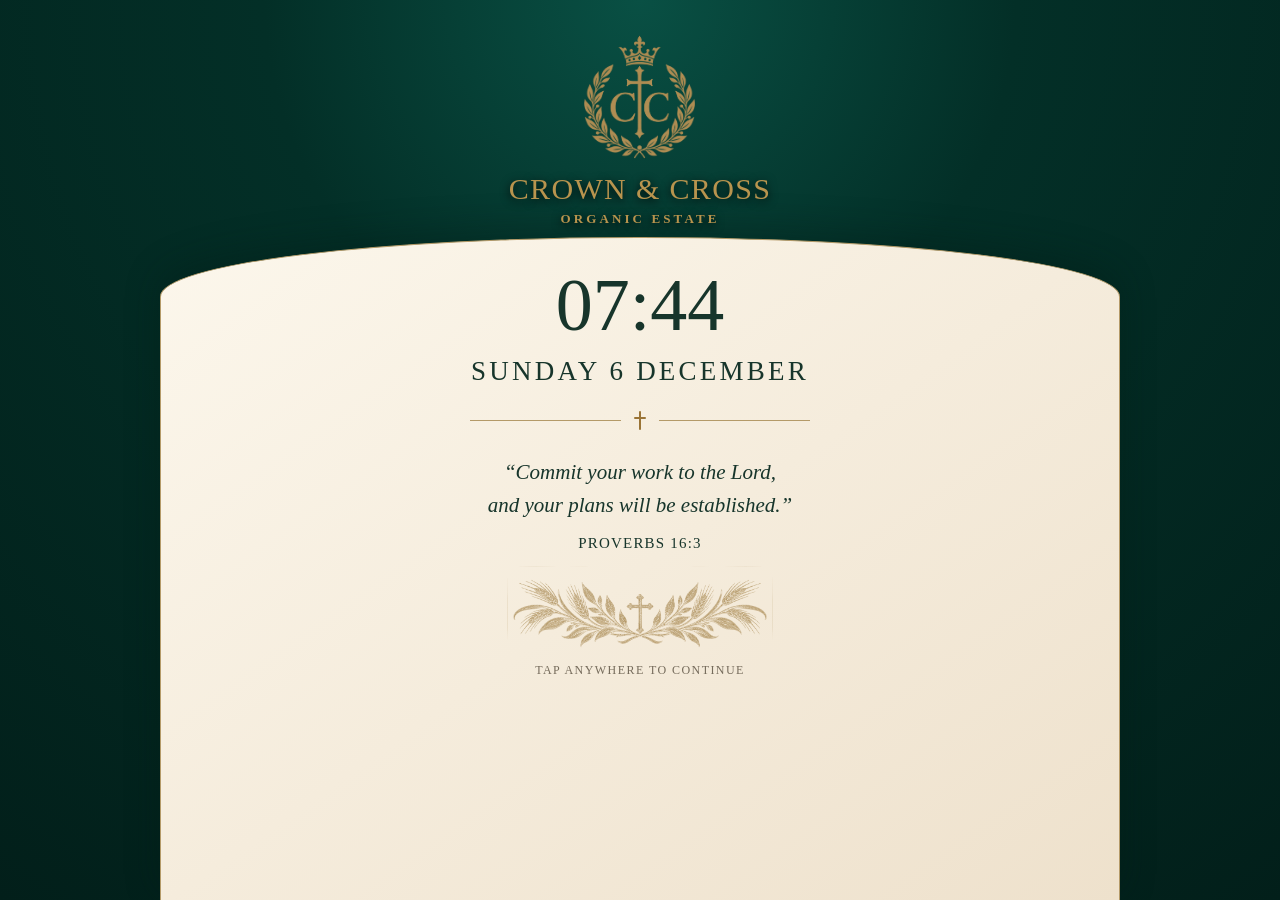
==== commit aa8e1b31: "Add approved estate asset register" ====
--- a/field-journal-live.html
+++ b/field-journal-live.html
@@ -1 +1,55 @@
-<!doctype html><html lang="en"><head><meta charset="utf-8"><meta name="viewport" content="width=device-width,initial-scale=1,maximum-scale=1,user-scalable=no,viewport-fit=cover"><meta name="theme-color" content="#03271f"><meta name="apple-mobile-web-app-capable" content="yes"><meta name="apple-mobile-web-app-status-bar-style" content="black-translucent"><link rel="apple-touch-icon" href="ccems-field-icon-v2.png"><title>CCEMS Estate Field Journal</title><link rel="stylesheet" href="field-journal.css?v=50"><link rel="stylesheet" href="field-approved.css?v=50"><link rel="stylesheet" href="field-fit.css?v=91"><link rel="stylesheet" href="field-heritage-houses.css?v=52"></head><body><main id="fieldApp"></main><script>if('serviceWorker'in navigator){navigator.serviceWorker.getRegistrations().then(rs=>rs.forEach(r=>r.unregister()));}</script><script src="field-verses.js?v=58"></script><script src="journal-app-live-v38.js?v=61"></script><script src="field-heritage-houses.js?v=52"></script><script src="field-collection-stamp.js?v=59"></script><script src="field-livestock.js?v=68"></script><script src="field-device-setup.js?v=83"></script><script src="field-safety-forms.js?v=89"></script><script src="field-concern.js?v=90"></script><script src="field-tasks.js?v=91"></script></body></html>
+<!doctype html>
+<html lang="en">
+<head>
+  <meta charset="utf-8">
+  <meta name="viewport" content="width=device-width,initial-scale=1,maximum-scale=1,user-scalable=no,viewport-fit=cover">
+  <meta name="theme-color" content="#03271f">
+  <meta name="apple-mobile-web-app-capable" content="yes">
+  <meta name="apple-mobile-web-app-status-bar-style" content="black-translucent">
+  <link rel="apple-touch-icon" href="ccems-field-icon-v2.png">
+  <title>CCEMS Estate Field Journal</title>
+  <link rel="stylesheet" href="field-journal.css?v=50">
+  <link rel="stylesheet" href="field-approved.css?v=50">
+  <link rel="stylesheet" href="field-fit.css?v=115">
+  <link rel="stylesheet" href="field-heritage-houses.css?v=52">
+</head>
+<body>
+  <main id="fieldApp"></main>
+  <script>
+    (async function clearLegacyOfflineCache() {
+      if (!('serviceWorker' in navigator)) return;
+      const registrations = await navigator.serviceWorker.getRegistrations();
+      await Promise.all(registrations.map(registration => registration.unregister()));
+      if ('caches' in window) {
+        const keys = await caches.keys();
+        await Promise.all(keys.map(key => caches.delete(key)));
+      }
+      if (navigator.serviceWorker.controller && sessionStorage.getItem('ccems-sw-cleaned') !== '108') {
+        sessionStorage.setItem('ccems-sw-cleaned', '108');
+        location.replace('field-journal-live.html?fresh=108&cache-cleared=1');
+      }
+    })();
+  </script>
+  <script src="field-supabase-local.js"></script>
+  <script src="field-supabase.js?v=114"></script>
+  <script src="field-inline-artwork.js?v=109"></script>
+  <script src="field-verses.js?v=58"></script>
+  <script src="journal-app-live-v38.js?v=109"></script>
+  <script src="field-heritage-houses.js?v=109"></script>
+  <script src="field-collection-stamp.js?v=59"></script>
+  <script src="field-livestock.js?v=109"></script>
+  <script src="field-device-setup.js?v=83"></script>
+  <script src="field-safety-forms.js?v=116"></script>
+  <script src="field-assets.js?v=114"></script>
+  <script src="field-concern.js?v=90"></script>
+  <script src="field-tasks.js?v=91"></script>
+  <script src="field-journal-summary.js?v=109"></script>
+  <script src="field-pretask.js?v=93"></script>
+  <script src="field-identity.js?v=95"></script>
+  <script src="field-supabase-auth.js?v=95"></script>
+  <script src="field-supabase-eggs.js?v=96"></script>
+  <script src="field-supabase-livestock.js?v=98"></script>
+  <script src="field-supabase-safety.js?v=114"></script>
+  <script src="field-supabase-journal.js?v=114"></script>
+</body>
+</html>
--- a/field-fit.css
+++ b/field-fit.css
@@ -16,6 +16,8 @@
 .field-welcome{display:block!important;position:relative!important;width:100%!important;min-height:100svh!important;overflow:hidden!important;background:#03271f!important}.field-welcome .welcome-photo{position:absolute!important;inset:0!important;min-height:100svh!important;background:linear-gradient(180deg,rgba(2,31,25,.03),rgba(2,31,25,.42)),url('welcome-estate-clean.png') center/cover no-repeat!important}.field-welcome .welcome-back{position:absolute!important;z-index:8!important;top:max(18px,env(safe-area-inset-top))!important;left:max(18px,env(safe-area-inset-left))!important}.field-welcome .welcome-arch{position:absolute!important;z-index:3!important;left:50%!important;right:auto!important;bottom:0!important;transform:translateX(-50%)!important;width:min(92%,760px)!important;min-height:auto!important;padding:48px clamp(25px,5vw,70px) max(25px,env(safe-area-inset-bottom))!important;display:block!important;text-align:center!important;background:linear-gradient(145deg,#fcf7ec,#eee1cc)!important;border:1px solid #b49a68!important;border-bottom:0!important;border-radius:48% 48% 0 0/52px 52px 0 0!important;box-shadow:0 -14px 44px #001b1566!important}.field-welcome .welcome-arch:before{display:block!important;content:''!important;position:absolute!important;left:50%!important;top:-27px!important;transform:translateX(-50%)!important;width:72px!important;height:54px!important;background:#f8f0e1!important;border:1px solid #b49a68!important;border-bottom:0!important;border-radius:40px 40px 0 0!important}.field-welcome .welcome-cross{position:relative!important;z-index:2!important;margin:-38px auto 15px!important;color:#9b793d!important;font:32px/1 Georgia!important}.field-welcome .welcome-kicker{margin:0 0 7px!important;color:#9b793d!important;font:600 11px Georgia!important;letter-spacing:.19em!important;text-transform:uppercase!important}.field-welcome .welcome-arch h1{margin:4px 0 8px!important;color:#17352b!important;font:500 clamp(34px,5vw,54px)/.98 Georgia!important;text-transform:uppercase!important;letter-spacing:.035em!important}.field-welcome .welcome-motto{margin:0!important;color:#655c4e!important;font:italic 15px/1.4 Georgia!important}.welcome-ornament{display:block;width:min(88%,390px);height:92px;object-fit:contain;margin:8px auto 2px;opacity:.48}.field-welcome .welcome-actions{display:grid!important;gap:10px!important;width:min(100%,410px)!important;max-width:none!important;margin:0 auto!important}.field-welcome .welcome-actions button{min-height:52px!important;margin:0!important}@media(max-height:700px){.field-welcome .welcome-arch{padding-top:36px!important}.field-welcome .welcome-cross{margin-top:-29px!important}.field-welcome .welcome-arch h1{font-size:31px!important}.welcome-ornament{height:58px!important}.field-welcome .welcome-actions button{min-height:46px!important}}@media(max-width:699px){.field-welcome .welcome-arch{width:100%!important;border-left:0!important;border-right:0!important;border-radius:50% 50% 0 0/42px 42px 0 0!important;padding-left:24px!important;padding-right:24px!important}}
 .login-approved-crest{object-fit:contain!important;filter:none!important;opacity:1!important;mix-blend-mode:normal!important}.login-brand-real .login-approved-crest{width:118px!important;height:118px!important}.login-estate-brand .login-approved-crest{width:150px!important;height:150px!important}
 .login-approved-crest{filter:brightness(.72) contrast(1.16) saturate(1.08)!important;opacity:1!important;mix-blend-mode:multiply!important}
+.supabase-connection{display:flex;align-items:center;justify-content:center;gap:7px;margin:12px 0 5px;color:#6b6254;font-size:11px}.supabase-dot{width:8px;height:8px;border-radius:50%;background:#aa956d;box-shadow:0 0 0 3px #aa956d20}.supabase-dot.online{background:#16735b;box-shadow:0 0 0 3px #16735b20}.supabase-dot.offline{background:#a64b3d;box-shadow:0 0 0 3px #a64b3d20}.supabase-dot.checking{animation:supabase-pulse 1.1s ease-in-out infinite}.supabase-login-error{min-height:18px;margin:8px 0 0;color:#9b372e;text-align:center;font-size:11px}.login-submit:disabled{opacity:.7;cursor:wait}@keyframes supabase-pulse{50%{opacity:.35}}
+.collection-sync{display:flex!important;align-items:center!important;gap:10px!important;margin-top:12px!important;padding:11px!important;border:1px solid #b49a6860!important;border-radius:10px!important;text-align:left!important}.collection-sync>b{display:grid;place-items:center;min-width:28px;height:28px;border-radius:50%;background:#a7874b;color:#fff}.collection-sync>span{display:block!important;max-width:none!important;text-align:left!important}.collection-sync strong,.collection-sync small{display:block}.collection-sync small{margin-top:2px;color:#6e6657}.collection-sync.synced>b{background:#16735b}.collection-sync.pending>b{background:#9b5b35}
 .approved-crest{object-fit:contain!important;filter:brightness(.74) contrast(1.18) saturate(1.06)!important;opacity:1!important;mix-blend-mode:normal!important;image-rendering:auto!important}.standby-brand .approved-crest{width:clamp(118px,15vh,150px)!important;height:clamp(118px,15vh,150px)!important}@media(max-width:480px){.standby-brand .approved-crest{width:132px!important;height:132px!important}.standby-brand h1{font-size:clamp(27px,8vw,35px)!important}}
 .field-day{min-height:100svh;padding-bottom:78px;background:linear-gradient(#f7f1e5,#e9deca);color:#17352b}.field-day-head{position:relative;min-height:180px;padding:max(18px,env(safe-area-inset-top)) 18px 22px;display:grid;grid-template-columns:48px 1fr 48px;align-items:start;background:linear-gradient(145deg,#064034,#02251e);color:#f4e8d1;border-bottom:1px solid #b49a68;text-align:center}.field-menu,.field-alert{width:44px;height:44px;border:1px solid #b49a686b;border-radius:50%;background:#073a30;color:#d1b270;font-size:19px}.field-alert{position:relative}.field-alert span{position:absolute;top:-4px;right:-2px;display:grid;place-items:center;width:19px;height:19px;border-radius:50%;background:#b8944e;color:#03271f;font:700 10px Arial}.field-day-title .crest{display:block;width:70px!important;height:70px!important;margin:0 auto 3px;filter:brightness(.9) contrast(1.12)!important}.field-day-title>small{display:block;color:#bfa66f;font:600 8px Georgia;letter-spacing:.16em;text-transform:uppercase}.field-day-title h1{margin:5px 0 2px;color:#ead9b4;font:500 29px/1 Georgia}.field-day-title p{margin:5px 0 0;color:#d1c4aa;font:11px Georgia}.field-day-content{width:min(100%,760px);margin:-18px auto 0;padding:0 15px 18px}.field-greeting{position:relative;z-index:2;display:flex;align-items:center;justify-content:space-between;padding:19px;background:#fbf6eb;border:1px solid #b49a6870;border-radius:18px;box-shadow:0 10px 25px #59431820}.field-greeting>div>*{display:block}.field-greeting>div small{color:#746957;font:13px Georgia}.field-greeting>div strong{margin-top:2px;font:31px Georgia}.field-greeting>div em{margin-top:4px;color:#9b793d;font:normal 700 9px Arial;letter-spacing:.12em;text-transform:uppercase}.field-greeting aside{text-align:right}.field-greeting aside span{font-size:24px;color:#b98d20}.field-greeting aside b,.field-greeting aside small{display:block}.field-greeting aside b{margin-top:2px;font:23px Georgia}.field-greeting aside small{color:#766b59;font-size:10px}.day-summary{display:grid;grid-template-columns:repeat(3,1fr);margin:12px 0;padding:11px 4px;background:#e1d7c3;border:1px solid #b49a684d;border-radius:15px}.day-summary div{text-align:center;border-right:1px solid #b49a684d}.day-summary div:last-child{border:0}.day-summary span,.day-summary strong,.day-summary small{display:block}.day-summary span{color:#9b793d;font-size:17px}.day-summary strong{margin:3px 0;font:21px Georgia}.day-summary small{color:#6e6557;font-size:9px}.section-heading{display:flex;align-items:end;justify-content:space-between;margin:18px 3px 8px}.section-heading small{color:#9b793d;font:700 8px Arial;letter-spacing:.16em}.section-heading h2{margin:3px 0 0;font:25px Georgia}.section-heading button{border:0;background:none;color:#80633b;font:12px Georgia;text-decoration:underline}.field-tasks{overflow:hidden;background:#fbf6eb;border:1px solid #b49a6861;border-radius:17px;box-shadow:0 8px 22px #5c452315}.field-tasks button{width:100%;min-height:82px;padding:12px;display:grid;grid-template-columns:48px 1fr 18px;align-items:center;gap:11px;border:0;border-bottom:1px solid #b49a6838;background:transparent;color:#17352b;text-align:left}.field-tasks button:last-child{border-bottom:0}.task-icon{display:grid;place-items:center;width:46px;height:46px;border:1px solid #a88b5370;border-radius:50%;background:#efe5d2;color:#8b6a31;font:normal 24px Georgia}.field-tasks span>*{display:block}.field-tasks span small{color:#9b793d;font:700 8px Arial;letter-spacing:.13em}.field-tasks span strong{margin:3px 0;font:18px Georgia}.field-tasks span em{color:#6e6557;font:normal 11px Arial}.field-tasks button>b{color:#9b793d;font:24px Georgia}.field-verse{position:relative;margin:15px 0 0;padding:18px 22px 16px;text-align:center;background:#e0d7c5;border:1px solid #b49a6852;border-radius:17px}.mini-cross{position:absolute;top:-13px;left:calc(50% - 14px);display:grid;place-items:center;width:28px;height:28px;border:1px solid #b49a68;border-radius:50%;background:#f1e9da;color:#9b793d}.field-verse small{color:#9b793d;font:700 9px Georgia;letter-spacing:.14em}.field-verse p{margin:8px 0;color:#324b40;font:italic 15px/1.4 Georgia}.field-verse b{color:#80633b;font:10px Georgia;letter-spacing:.11em}.field-bottom-nav{position:fixed;z-index:10;left:0;right:0;bottom:0;display:grid;grid-template-columns:repeat(4,1fr);padding:7px 4px max(7px,env(safe-area-inset-bottom));background:#03271ff5;border-top:1px solid #b49a68}.field-bottom-nav button{min-height:53px;border:0;background:transparent;color:#b6aa90}.field-bottom-nav i,.field-bottom-nav span{display:block}.field-bottom-nav i{font:normal 21px Georgia;color:#b49a68}.field-bottom-nav span{margin-top:4px;font-size:10px}.field-bottom-nav .active{color:#f0dfbd}.field-bottom-nav .active i{color:#d1b270}@media(min-width:760px){.field-day-head{min-height:205px}.field-day-title .crest{width:78px!important;height:78px!important}.field-day-title h1{font-size:34px}.field-day-content{margin-top:-28px;padding-bottom:30px}.field-bottom-nav{left:50%;width:min(760px,100%);transform:translateX(-50%);border-left:1px solid #b49a68;border-right:1px solid #b49a68}.field-tasks{display:grid;grid-template-columns:repeat(2,1fr)}.field-tasks button:nth-child(odd){border-right:1px solid #b49a6838}.field-tasks button:nth-last-child(-n+2){border-bottom:0}}
 .field-day{position:relative;background:linear-gradient(#f6efdfdc,#e8dcc8ed),url('welcome-estate-clean.png') center/cover fixed!important}.field-day-bg{position:fixed;inset:0;z-index:0;background:linear-gradient(180deg,rgba(3,39,31,.12),rgba(244,236,219,.88) 34%,rgba(232,220,200,.94));pointer-events:none}.field-day-head,.field-day-content,.field-bottom-nav{position:relative;z-index:2}.field-drawer{position:fixed;z-index:30;top:0;bottom:0;left:0;width:min(330px,86vw);padding:max(22px,env(safe-area-inset-top)) 16px max(20px,env(safe-area-inset-bottom));display:flex;flex-direction:column;background:linear-gradient(155deg,#064034,#011d17);color:#f0e2c7;border-right:1px solid #b49a68;box-shadow:18px 0 45px #001b1575;transform:translateX(-105%);transition:transform .25s ease}.field-drawer.open{transform:translateX(0)}.drawer-head{display:grid;grid-template-columns:58px 1fr 38px;align-items:center;gap:10px;padding-bottom:16px;border-bottom:1px solid #b49a6859}.drawer-head .crest{width:55px!important;height:55px!important}.drawer-head strong,.drawer-head small{display:block}.drawer-head strong{font:20px Georgia;color:#d4bc83}.drawer-head small{margin-top:4px;color:#c5b99f;font-size:9px}.drawer-head button{width:36px;height:36px;border:1px solid #b49a6866;border-radius:50%;background:transparent;color:#d7c18d;font-size:22px}.field-drawer nav{display:grid;gap:5px;margin-top:18px}.field-drawer nav button{min-height:52px;padding:10px 13px;display:grid;grid-template-columns:30px 1fr;align-items:center;border:1px solid transparent;border-radius:10px;background:transparent;color:#f0e4cf;text-align:left}.field-drawer nav button:hover,.field-drawer nav button:focus{border-color:#b49a6866;background:#b49a6812}.field-drawer nav span{font:15px Georgia}.field-drawer footer{margin-top:auto;padding-top:18px;border-top:1px solid #b49a684f;color:#bda66f;text-align:center;font:10px Georgia;letter-spacing:.13em;text-transform:uppercase}.drawer-shade{position:fixed;z-index:29;inset:0;border:0;background:#001b1590;opacity:0;pointer-events:none;transition:opacity .2s}.drawer-shade.show{opacity:1;pointer-events:auto}.journal-records{display:grid;gap:10px;margin-top:18px}.journal-records article{padding:14px;border:1px solid #b49a6859;border-radius:12px;background:#fbf6eb}.journal-records article>*{display:block}.journal-records article span{margin-top:5px;color:#9b793d;font:19px Georgia}.journal-records article small{margin-top:4px;color:#6e6557}
@@ -54,7 +56,7 @@
 
 /* Compact Crown & Cross Estate Navigation Gallery */
 .field-drawer{width:min(278px,76vw)!important;padding:max(18px,env(safe-area-inset-top)) 12px max(14px,env(safe-area-inset-bottom))!important;overflow:hidden!important;background:linear-gradient(165deg,#064438 0%,#032c24 48%,#011b16 100%)!important}
-.drawer-engraving{position:absolute;z-index:0;left:0;right:0;bottom:74px;height:150px;background:linear-gradient(180deg,transparent,#011b16 90%),url('field-estate-panorama-approved-v3.png') center bottom/auto 105px no-repeat;opacity:.13;pointer-events:none}
+.drawer-engraving{position:absolute;z-index:0;left:0;right:0;bottom:74px;height:150px;background:linear-gradient(180deg,transparent,#011b16 90%),url('/field-estate-panorama-approved-v3.png?v=107') center bottom/auto 105px no-repeat;opacity:.13;pointer-events:none}
 .field-drawer>*:not(.drawer-engraving){position:relative;z-index:1}
 .drawer-head{grid-template-columns:52px 1fr 32px!important;gap:8px!important;padding:0 0 13px!important;border-bottom:1px solid #b49a686b!important;text-align:left}
 .drawer-head .crest{width:48px!important;height:48px!important;filter:none!important}.drawer-head>div>small,.drawer-head>div>strong,.drawer-head>div>em{display:block}.drawer-head>div>small{color:#bda66f;font:7px Arial;letter-spacing:.13em}.drawer-head>div>strong{margin-top:3px;color:#e0c994;font:17px/1 Georgia}.drawer-head>div>em{margin-top:3px;color:#b9ad95;font:normal 8px Arial;letter-spacing:.12em;text-transform:uppercase}.drawer-head button{width:30px!important;height:30px!important;font-size:18px!important}
@@ -212,8 +214,15 @@
 /* v62 — Crown & Cross livestock welfare workflow */
 #fieldApp[data-view="welfare"] .page-emblem{display:none!important}.livestock-heading{text-align:center}.livestock-heading>small{display:block;margin-top:7px;color:#926d31;font:700 9px Arial;letter-spacing:.18em}.livestock-heading h2{margin:4px 0 0;color:#1b4236;font:31px/1.03 Georgia}.livestock-heading>p{max-width:490px;margin:0 auto 17px;color:#665d4e;font:14px/1.45 Georgia}.livestock-seal{position:relative;width:66px;height:66px;margin:0 auto 4px;border:1px solid #b49a68;border-radius:50%;background:#f8f0df;box-shadow:0 0 0 5px #b49a6812}.livestock-seal:before{content:"";position:absolute;left:18px;top:19px;width:29px;height:24px;border:2px solid #8e6b31;border-radius:50% 50% 42% 42%}.livestock-seal:after{content:"";position:absolute;left:24px;top:12px;width:5px;height:11px;border:2px solid #8e6b31;border-bottom:0;border-radius:6px;box-shadow:12px 0 0 -2px #f8f0df,12px 0 0 0 #8e6b31}.livestock-seal span{position:absolute;right:7px;bottom:3px;width:19px;height:19px;display:grid;place-items:center;border-radius:50%;background:#0b5544;color:#ead8aa;font:13px Georgia}.livestock-stamp{display:grid;grid-template-columns:1fr 1fr auto;gap:8px;align-items:center;margin-bottom:14px;padding:10px 11px;border:1px solid #b49a6866;border-radius:12px;background:linear-gradient(135deg,#fffaf0,#eadcc3)}.livestock-stamp span>*{display:block}.livestock-stamp small{color:#906c32;font:700 8px Arial;letter-spacing:.11em}.livestock-stamp strong{margin-top:3px;color:#21483b;font:14px Georgia}.livestock-stamp>b{padding:5px 7px;border-radius:10px;background:#dce7dc;color:#17513e;font:700 7px Arial;letter-spacing:.08em}.livestock-page form{display:grid;gap:14px}.livestock-page fieldset{margin:0;padding:13px;border:1px solid #b49a6866;border-radius:14px;background:#fff9ed;box-shadow:0 5px 15px #5c452314}.livestock-page legend{padding:0 8px;color:#765729;background:#f4ead9;font:700 10px Arial;letter-spacing:.1em;text-transform:uppercase}.livestock-page .journal-field strong{display:block;margin-bottom:6px;color:#5d523e;font:700 10px Arial}.livestock-page .journal-field input,.livestock-page .journal-field select,.livestock-page .journal-field textarea{width:100%;margin:0!important;border:1px solid #a68d6080!important;border-radius:10px!important;background:#fffdf7!important}.welfare-confirmations label{display:grid;grid-template-columns:23px 23px minmax(0,1fr);align-items:start;gap:7px;padding:11px 2px;border-bottom:1px solid #b49a6838;color:#4f4b42;font:12px/1.4 Arial}.welfare-confirmations label:last-child{border:0}.welfare-confirmations input{width:20px;height:20px;opacity:0}.welfare-confirmations i{position:relative;width:21px;height:21px;margin-left:-30px;border:1px solid #a88c5d;border-radius:5px;background:#fffaf0}.welfare-confirmations input:checked+i{background:#0b5544;border-color:#0b5544}.welfare-confirmations input:checked+i:after{content:"✓";position:absolute;inset:0;display:grid;place-items:center;color:#f2dfb3;font:700 13px Arial}.livestock-photo{margin:0!important;background:#f8f0e2!important}.livestock-photo span,.livestock-photo small{display:block;text-align:center}.livestock-photo small{margin-top:4px;color:#746b5c;font-size:10px}.livestock-declaration{border-radius:12px!important;background:#e9deca!important}.record-icon.record-livestock:before{content:"♡"!important;color:#8d6a31!important;font:25px Georgia!important}.record-card.record-livestock{border-left:3px solid #6e8c71!important}.journal-filters{grid-template-columns:repeat(5,1fr)!important}.journal-filters button{padding-inline:3px!important;font-size:9px!important}
 @media(max-width:390px){.livestock-heading h2{font-size:28px}.livestock-stamp{grid-template-columns:1fr 1fr}.livestock-stamp>b{grid-column:1/-1;width:max-content}.livestock-stamp strong{font-size:12px}.welfare-confirmations label{font-size:11px}.journal-filters button{font-size:8px!important}}
+.record-card.record-livestock .record-icon,.record-icon.record-livestock{background-color:#f4e9d5!important;background-image:url('cattle-record-icon.svg?v=101')!important;background-position:center!important;background-repeat:no-repeat!important;background-size:31px 31px!important}.record-card.record-livestock .record-icon:before,.record-card.record-livestock .record-icon:after,.record-icon.record-livestock:before,.record-icon.record-livestock:after{display:none!important}
+.record-icon.explicit-record-artwork,.collection-detail-art.explicit-record-artwork{position:relative!important;overflow:hidden!important;background-image:none!important}.record-icon.explicit-record-artwork>img,.collection-detail-art.explicit-record-artwork>img{display:block!important;width:100%!important;height:100%!important;object-fit:cover!important}.record-livestock .record-icon.explicit-record-artwork>img,.record-icon.record-livestock.explicit-record-artwork>img{position:absolute!important;inset:11%!important;width:78%!important;height:78%!important;object-fit:contain!important}.record-card.record-eggs .record-icon.explicit-record-artwork>img{border-radius:10px!important}.collection-detail-art.explicit-record-artwork>img{border-radius:17px!important}
+.record-card.record-livestock{grid-template-columns:92px minmax(0,1fr) 14px!important;align-items:center!important}.record-card.record-livestock .record-icon.explicit-record-artwork{width:88px!important;height:76px!important;border-radius:11px!important;box-shadow:inset 0 0 0 1px #fff4,0 5px 12px #3d2b1230!important}.record-card.record-livestock .record-icon.explicit-record-artwork>img{position:absolute!important;inset:0!important;width:100%!important;height:100%!important;border-radius:10px!important;object-fit:cover!important}.detail-heading .record-icon.record-livestock.explicit-record-artwork{width:100%!important;height:168px!important;margin:0 auto 14px!important;border-radius:18px!important;box-shadow:inset 0 0 0 1px #fff4,0 8px 20px #3d2b1233!important}.detail-heading .record-icon.record-livestock.explicit-record-artwork>img{position:absolute!important;inset:0!important;width:100%!important;height:100%!important;border-radius:17px!important;object-fit:cover!important}@media(max-width:390px){.record-card.record-livestock{grid-template-columns:78px minmax(0,1fr) 11px!important}.record-card.record-livestock .record-icon.explicit-record-artwork{width:74px!important;height:67px!important}.detail-heading .record-icon.record-livestock.explicit-record-artwork{height:145px!important}}
+.record-card.record-eggs .record-icon.art-0,.collection-detail-art.art-0{background-image:url('house-spring.png?v=105')!important;background-size:cover!important;background-position:center!important}.record-card.record-eggs .record-icon.art-1,.collection-detail-art.art-1{background-image:url('house-summer.png?v=105')!important;background-size:cover!important;background-position:center!important}.record-card.record-eggs .record-icon.art-2,.collection-detail-art.art-2{background-image:url('house-harvest.png?v=105')!important;background-size:cover!important;background-position:center!important}.record-card.record-eggs .record-icon.art-3,.collection-detail-art.art-3{background-image:url('house-christmas.png?v=105')!important;background-size:cover!important;background-position:center!important}.record-card.record-eggs .record-icon.art-4,.collection-detail-art.art-4{background-image:url('house-royal.png?v=105')!important;background-size:cover!important;background-position:center!important}.record-card.record-livestock .record-icon{width:88px!important;height:76px!important;border-radius:11px!important;background-image:url('cattle-journal-artwork-v1.png?v=105')!important;background-size:cover!important;background-position:center!important;box-shadow:inset 0 0 0 1px #fff4,0 5px 12px #3d2b1230!important}.detail-heading .record-icon.record-livestock{width:100%!important;height:168px!important;margin:0 auto 14px!important;border-radius:18px!important;background-image:url('cattle-journal-artwork-v1.png?v=105')!important;background-size:cover!important;background-position:center!important;box-shadow:inset 0 0 0 1px #fff4,0 8px 20px #3d2b1233!important}@media(max-width:390px){.record-card.record-livestock .record-icon{width:74px!important;height:67px!important}.detail-heading .record-icon.record-livestock{height:145px!important}}
 .livestock-picker-label{margin-bottom:5px!important}.livestock-picker{z-index:40;margin:0 0 12px}.livestock-picker.menu-open{z-index:60!important}.livestock-picker .house-select{height:48px!important;margin:0!important;padding:0 12px!important;border-radius:10px!important;font:14px Georgia!important}.livestock-picker .house-select:disabled{cursor:not-allowed!important;border-color:#b8aa8d!important;background:#e9e1d3!important;color:#817767!important;box-shadow:none!important;opacity:.82}.livestock-picker-options[hidden]{display:none!important}.livestock-picker-options{top:calc(100% + 5px)!important;max-height:300px;overflow-y:auto!important}.livestock-picker-options button{grid-template-columns:62px minmax(0,1fr)!important}.livestock-picker-options strong{font-size:13px!important}.livestock-declaration strong,.livestock-declaration .declaration-copy{display:block}.livestock-declaration .declaration-copy{margin-top:4px}
 .livestock-page .journal-field input[type="date"]{display:block;width:calc(100% - 3px)!important;max-width:calc(100% - 3px)!important;min-width:0!important;height:48px!important;padding:0 12px!important;box-sizing:border-box!important;-webkit-appearance:none;appearance:none}
+
+/* v107 — root-relative artwork URLs avoid stale relative-image failures on iOS */
+.crown-cross-operational .paper-workflow:after{background-image:url('/field-estate-panorama-approved-v3.png?v=107')!important}
 
 /* v79 — approved-device registration workflow */
 #fieldApp[data-view="setup"] .page-emblem{display:none!important}.device-setup-heading{text-align:center}.device-setup-heading>small{display:block;margin-top:7px;color:#926d31;font:700 9px Arial;letter-spacing:.18em}.device-setup-heading h2{margin:4px 0 0;color:#1b4236;font:31px/1.03 Georgia}.device-setup-heading>p{max-width:490px;margin:0 auto 17px;color:#665d4e;font:14px/1.45 Georgia}.device-setup-seal{position:relative;width:66px;height:66px;margin:0 auto 4px;border:1px solid #b49a68;border-radius:50%;background:#f8f0df;box-shadow:0 0 0 5px #b49a6812}.device-setup-seal i{position:absolute;left:20px;top:13px;width:26px;height:40px;border:2px solid #8e6b31;border-radius:6px}.device-setup-seal i:after{content:"";position:absolute;left:8px;bottom:3px;width:8px;height:2px;border-radius:2px;background:#8e6b31}.device-setup-seal span{position:absolute;right:6px;bottom:3px;width:19px;height:19px;display:grid;place-items:center;border-radius:50%;background:#0b5544;color:#ead8aa;font:13px Georgia}.device-setup-page form{display:grid;gap:14px}.device-setup-page fieldset{margin:0;padding:13px;border:1px solid #b49a6866;border-radius:14px;background:#fff9ed;box-shadow:0 5px 15px #5c452314}.device-setup-page legend{padding:0 8px;color:#765729;background:#f4ead9;font:700 10px Arial;letter-spacing:.1em;text-transform:uppercase}.device-setup-page .journal-field strong{display:block;margin-bottom:6px;color:#5d523e;font:700 10px Arial}.device-setup-page .journal-field input{width:100%;height:48px;margin:0!important;padding:0 12px;box-sizing:border-box;border:1px solid #a68d6080!important;border-radius:10px!important;background:#fffdf7!important}.device-setup-page .journal-field input[readonly]{background:#eee6d7!important;color:#6f675a}.device-access-label{margin-bottom:5px!important}.device-access-picker{z-index:40;margin:0}.device-access-picker.menu-open{z-index:60}.device-access-picker .house-select{height:48px!important;margin:0!important;padding:0 12px!important;border-radius:10px!important;font:14px Georgia!important}.device-access-options[hidden]{display:none!important}.device-access-options button{grid-template-columns:62px minmax(0,1fr)!important}.device-setup-steps{display:grid;gap:8px;margin:0;padding:0;list-style:none}.device-setup-steps li{display:grid;grid-template-columns:35px 1fr;align-items:center;gap:10px;padding:10px;border:1px solid #b49a684d;border-radius:11px;background:#f7eddb}.device-setup-steps li>b{width:31px;height:31px;display:grid;place-items:center;border-radius:50%;background:#0a4b3d;color:#f2ddb0;font:17px Georgia}.device-setup-steps span>*{display:block}.device-setup-steps strong{color:#234438;font:16px Georgia}.device-setup-steps small{margin-top:2px;color:#6d6456;font:10px/1.35 Arial}.device-declaration>span>strong,.device-declaration>span>span{display:block}.device-declaration>span>span{margin-top:4px}.device-approved{display:grid;grid-template-columns:38px 1fr;align-items:center;gap:10px;margin-bottom:14px;padding:11px;border:1px solid #7d9b7d;border-radius:12px;background:#e2ebdf}.device-approved>i{width:34px;height:34px;display:grid;place-items:center;border-radius:50%;background:#0a4b3d;color:#f2ddb0;font:700 17px Arial}.device-approved div>*{display:block}.device-approved small{color:#46705d;font:700 8px Arial;letter-spacing:.13em}.device-approved strong{margin-top:2px;color:#183f34;font:17px Georgia}.device-approved span{margin-top:2px;color:#5e675e;font:10px Arial}
@@ -230,3 +239,28 @@
 /* v91 — live assigned-task progress */
 .assigned-progress-v91{margin:0 0 15px;padding:14px;border:1px solid #cbb889;border-radius:13px;background:linear-gradient(135deg,#fffaf0,#f1e5cd)}.assigned-progress-v91 header{display:flex;align-items:end;justify-content:space-between;gap:12px}.assigned-progress-v91 header span{display:grid;gap:2px}.assigned-progress-v91 header small{color:#8a6934;font:700 8px/1.2 Arial;letter-spacing:1.3px}.assigned-progress-v91 header strong{color:#173f34;font:17px/1.2 Georgia}.assigned-progress-v91 header>b{color:#9a7539;font:700 14px Arial}.assigned-progress-v91>div{height:7px;margin:10px 0 8px;overflow:hidden;border-radius:9px;background:#d9ccb2}.assigned-progress-v91>div i{display:block;height:100%;border-radius:9px;background:linear-gradient(90deg,#0a4b3d,#b18a46);transition:width .25s ease}.assigned-progress-v91 p{margin:0;color:#6b6254;font:10px/1.35 Arial}.assigned-progress-v91 p strong{color:#274a3e}.assigned-tasks-v91 .assigned-list-v49 button.task-completed{border-color:#8eaa94;background:#f2f7ef}.assigned-tasks-v91 .assigned-list-v49 mark.status-completed,.assigned-tasks-v91 .assigned-list-v49 mark.status-reported-today{color:#fff;background:#17604c}.assigned-support-note{margin:13px 2px 0;color:#6d6456;font:10px/1.45 Arial}.assigned-support-note strong{color:#274a3e}
 
+/* v92 — accurate journal summaries and record states */
+.journal-filters-v92 button{height:45px!important;display:grid;grid-template-columns:1fr auto;align-items:center;gap:2px;padding:0 7px!important}.journal-filters-v92 button span{min-width:0;overflow:hidden;text-overflow:ellipsis}.journal-filters-v92 button small{min-width:17px;height:17px;display:grid;place-items:center;border-radius:9px;background:#d9c9ab;color:#604b2d;font:700 8px Arial}.journal-filters-v92 button.active small{background:#e8d29e;color:#183d33}.record-card.record-tone-review{border-left:3px solid #aa7c31}.record-card.record-tone-alert{border-left:3px solid #a54b39}.record-card.record-tone-complete{border-left:3px solid #477c5a}.record-card.record-tone-review footer b{color:#966c28}.record-card.record-tone-alert footer b{color:#a04433}.record-card.record-tone-complete footer b{color:#317047}.journal-device-note{display:grid;gap:3px;margin:14px 1px 0;padding:11px 13px;border:1px solid #b49a6852;border-radius:11px;background:#f3ead9;color:#716757;font:10px/1.4 Arial}.journal-device-note strong{color:#295044;font:700 11px Georgia}.journal-summary article:last-child strong{font-size:16px;white-space:nowrap;text-overflow:ellipsis}.field-journal-v92 .journal-empty h3{text-transform:none}
+@media(max-width:390px){.journal-filters-v92 button{grid-template-columns:1fr;padding:4px 2px!important;font-size:8px!important}.journal-filters-v92 button small{position:absolute;transform:translate(21px,-13px);min-width:14px;height:14px;font-size:7px}.journal-filters-v92 button{position:relative}.journal-summary article:last-child strong{font-size:13px}}
+
+/* v93 — saved daily pre-task safety confirmation */
+.pretask-stamp-v93{display:grid;grid-template-columns:repeat(3,1fr);margin:0 0 14px;overflow:hidden;border:1px solid #b49a6866;border-radius:13px;background:linear-gradient(135deg,#fffaf0,#ecdfc7)}.pretask-stamp-v93 span{min-width:0;padding:11px 7px;text-align:center;border-right:1px solid #b49a6838}.pretask-stamp-v93 span:last-child{border:0}.pretask-stamp-v93 small,.pretask-stamp-v93 strong{display:block}.pretask-stamp-v93 small{color:#8c6932;font:700 8px Arial;letter-spacing:.1em}.pretask-stamp-v93 strong{margin-top:4px;overflow:hidden;color:#24493d;font:13px Georgia;text-overflow:ellipsis}.pretask-cannot-confirm-v93{width:100%;display:grid;gap:3px;margin:0 0 13px;padding:11px 13px;text-align:left;border:1px solid #a8754266;border-radius:11px;background:#f7e8dc;color:#744532}.pretask-cannot-confirm-v93 span{font:11px Georgia}.pretask-cannot-confirm-v93 strong{font:700 10px Arial}.pretask-complete-v93{display:grid;gap:5px;margin:0 0 14px;padding:17px;text-align:center;border:1px solid #7da18a;border-radius:15px;background:linear-gradient(145deg,#f1f8ef,#e1ecdf);box-shadow:0 6px 18px #214b3420}.pretask-complete-v93 small{color:#52705d;font:700 8px Arial;letter-spacing:.11em}.pretask-complete-v93 strong{color:#174b3c;font:22px Georgia}.pretask-complete-v93 span{color:#667064;font:11px Arial}.pretask-shield-complete{background:#e4eee1!important}.pretask-support-v93{display:grid;grid-template-columns:1fr 1fr;gap:9px;margin:0 0 10px}.pretask-support-v93 button{width:100%!important;margin:0!important;padding-inline:7px!important}.pretask-continue-v93{width:100%!important;margin:0 0 7px!important}@media(max-width:390px){.pretask-stamp-v93 strong{font-size:11px}.pretask-support-v93{grid-template-columns:1fr}}
+
+/* v94 — one approved device identity across new records */
+.identity-help{margin-top:5px!important;color:#6d6253!important}.device-setup-page input[name="employee"]{background:#fffdf7!important;color:#264a3e!important}
+
+/* v112 — readable multi-line safety dropdown choices on mobile */
+.safety-picker-options button{min-height:60px!important;height:auto!important;padding:11px 13px!important;grid-template-columns:82px minmax(0,1fr)!important;column-gap:12px!important;align-items:center!important;border-bottom:1px solid #b49a6857!important}
+.safety-picker-options button:last-child{border-bottom:0!important}
+.safety-picker-options span{display:block!important;font:700 9px/1.3 Arial!important;letter-spacing:.08em!important}
+.safety-picker-options strong{display:block!important;min-width:0!important;font:14px/1.35 Georgia!important;white-space:normal!important;overflow-wrap:anywhere!important;text-wrap:pretty!important}
+@media(max-width:390px){.safety-picker-options button{grid-template-columns:72px minmax(0,1fr)!important;padding:10px 11px!important;column-gap:10px!important}.safety-picker-options strong{font-size:13px!important;line-height:1.38!important}}
+
+/* v114 — Crown & Cross Asset Register foundation */
+.tool-assets{position:relative!important;border:1.5px solid #8f6e38!important;border-radius:4px!important;background:transparent!important}.tool-assets:before{content:"";position:absolute;left:4px;right:4px;top:7px;height:7px;border:1.5px solid #8f6e38;border-radius:2px}.tool-assets:after{content:"";position:absolute;left:8px;right:8px;top:3px;height:4px;border:1.5px solid #8f6e38;border-bottom:0;border-radius:3px 3px 0 0}
+.asset-register-summary{display:grid;grid-template-columns:repeat(3,1fr);margin:0 0 14px;overflow:hidden;border:1px solid #b49a6866;border-radius:13px;background:#fff9ed}.asset-register-summary article{padding:12px 6px;text-align:center;border-right:1px solid #b49a6845}.asset-register-summary article:last-child{border:0}.asset-register-summary strong,.asset-register-summary span{display:block}.asset-register-summary strong{color:#1d493c;font:24px Georgia}.asset-register-summary span{margin-top:3px;color:#756a5a;font:9px Arial}.asset-add-button{width:100%!important;margin:0 0 14px!important}.asset-register-list{display:grid;gap:9px}.asset-register-list article{display:grid;grid-template-columns:48px minmax(0,1fr);align-items:center;gap:11px;padding:12px;border:1px solid #b49a685c;border-radius:12px;background:#fffaf1;box-shadow:0 5px 14px #57401c14}.asset-category-mark{width:44px;height:44px;display:grid;place-items:center;border:1px solid #ad905d;border-radius:50%;background:#f1e5ce;color:#785a2d;font:22px Georgia}.asset-register-list article div>*{display:block}.asset-register-list small{color:#906c32;font:700 8px Arial;letter-spacing:.1em;text-transform:uppercase}.asset-register-list strong{margin-top:3px;color:#1d4438;font:18px Georgia}.asset-register-list span{margin-top:2px;color:#6c604f;font:12px Georgia}.asset-register-list em{margin-top:4px;color:#756c5d;font:9px Arial;font-style:normal}.asset-register-empty{padding:28px 18px;text-align:center;border:1px dashed #b49a68;border-radius:15px;background:#f9f1e3}.asset-register-empty i{display:block;width:54px;height:44px;margin:0 auto 11px;border:2px solid #92703a;border-radius:6px}.asset-register-empty h3{margin:0;color:#1e493c;font:23px Georgia}.asset-register-empty p{margin:7px auto 0;max-width:430px;color:#6b6254;font:12px/1.5 Georgia}.asset-add-page form{display:grid;gap:14px}.asset-add-page fieldset{margin:0;padding:13px;border:1px solid #b49a6866;border-radius:14px;background:#fff9ed}.asset-add-page legend{padding:0 8px;color:#765729;background:#f4ead9;font:700 10px Arial;letter-spacing:.1em;text-transform:uppercase}.asset-add-page .journal-field strong{display:block;margin-bottom:6px;color:#5d523e;font:700 10px Arial}.asset-add-page .journal-field input,.asset-add-page .journal-field select,.asset-add-page .journal-field textarea{box-sizing:border-box!important;width:100%!important;margin:0 0 11px!important;border:1px solid #a68d6080!important;border-radius:10px!important;background:#fffdf7!important}.asset-add-page .journal-field input,.asset-add-page .journal-field select{height:48px!important;padding:0 12px!important}.asset-add-page .journal-field textarea{min-height:92px!important;padding:11px 12px!important}.asset-number-notice{display:grid;gap:3px;margin:0;padding:11px 13px;border-left:3px solid #638472;border-radius:8px;background:#e6ecdf;color:#687064;font:10px Arial}.asset-number-notice strong{color:#264d40;font:14px Georgia}.asset-inspection-picker .house-options{max-height:310px;overflow-y:auto!important}
+@media(max-width:390px){.asset-register-summary span{font-size:8px}.asset-register-list strong{font-size:16px}}
+
+/* v115 — keep Asset Register lifecycle controls inside their mobile panel */
+.asset-add-page form,.asset-add-page fieldset,.asset-add-page .journal-field{min-width:0!important;max-width:100%!important}.asset-add-page fieldset{box-sizing:border-box!important;width:100%!important}.asset-add-page input[type="date"]{display:block!important;width:100%!important;max-width:100%!important;min-width:0!important;box-sizing:border-box!important;-webkit-appearance:none;appearance:none}
+
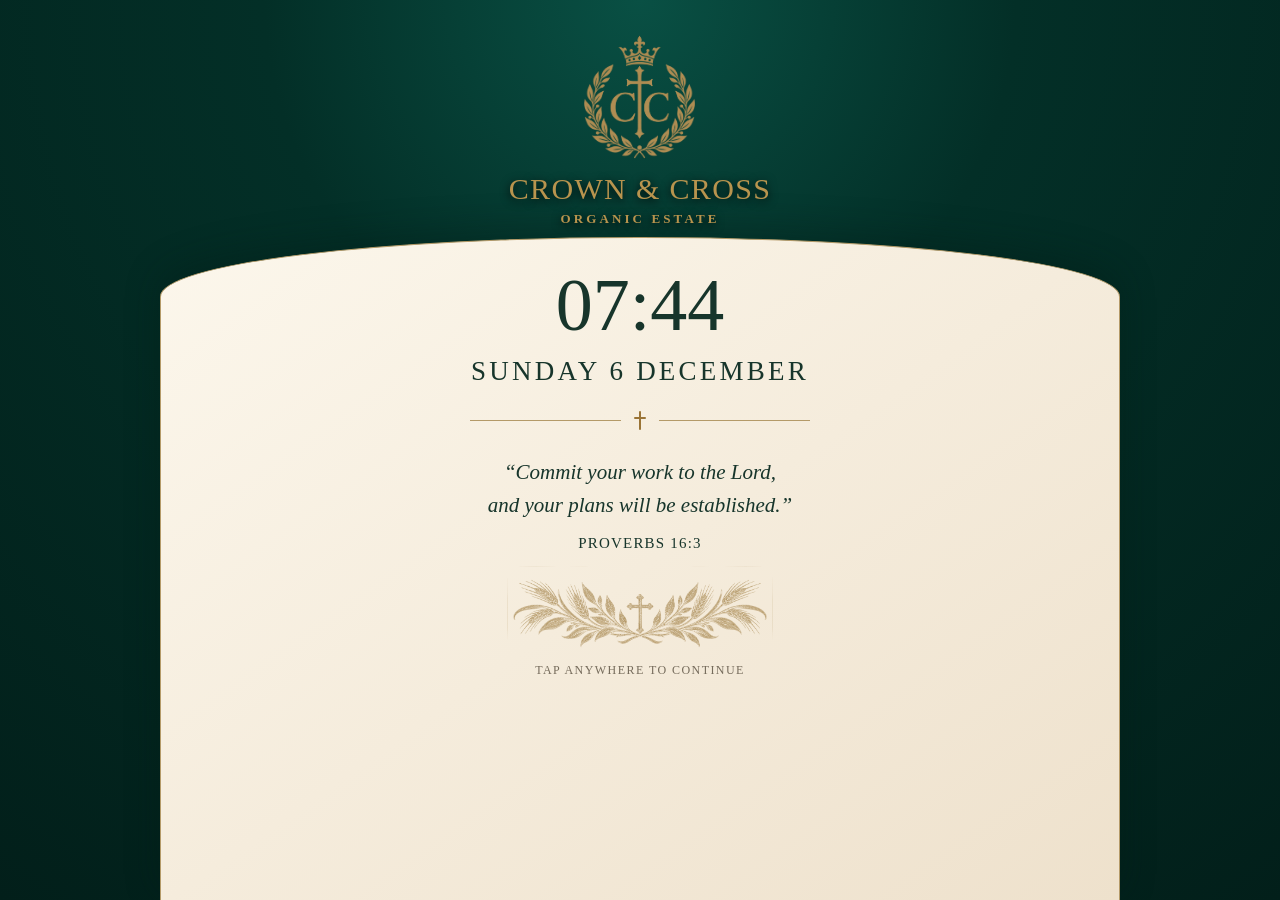
==== commit c33432a8: "Add approved asset servicing workflow" ====
--- a/field-journal-live.html
+++ b/field-journal-live.html
@@ -10,7 +10,7 @@
   <title>CCEMS Estate Field Journal</title>
   <link rel="stylesheet" href="field-journal.css?v=50">
   <link rel="stylesheet" href="field-approved.css?v=50">
-  <link rel="stylesheet" href="field-fit.css?v=115">
+  <link rel="stylesheet" href="field-fit.css?v=118">
   <link rel="stylesheet" href="field-heritage-houses.css?v=52">
 </head>
 <body>
@@ -40,7 +40,7 @@
   <script src="field-livestock.js?v=109"></script>
   <script src="field-device-setup.js?v=83"></script>
   <script src="field-safety-forms.js?v=116"></script>
-  <script src="field-assets.js?v=114"></script>
+  <script src="field-assets.js?v=118"></script>
   <script src="field-concern.js?v=90"></script>
   <script src="field-tasks.js?v=91"></script>
   <script src="field-journal-summary.js?v=109"></script>
--- a/field-fit.css
+++ b/field-fit.css
@@ -264,3 +264,9 @@
 /* v115 — keep Asset Register lifecycle controls inside their mobile panel */
 .asset-add-page form,.asset-add-page fieldset,.asset-add-page .journal-field{min-width:0!important;max-width:100%!important}.asset-add-page fieldset{box-sizing:border-box!important;width:100%!important}.asset-add-page input[type="date"]{display:block!important;width:100%!important;max-width:100%!important;min-width:0!important;box-sizing:border-box!important;-webkit-appearance:none;appearance:none}
 
+/* v117 — secure asset servicing and repair history */
+.asset-register-list>button{width:100%;display:grid;grid-template-columns:48px minmax(0,1fr) 15px;align-items:center;gap:11px;padding:12px;border:1px solid #b49a685c;border-radius:12px;background:#fffaf1;color:#173c31;text-align:left;box-shadow:0 5px 14px #57401c14}.asset-register-list>button>span>*{display:block}.asset-register-list>button>b{color:#9b793d;font:24px Georgia}.asset-status-banner{margin-bottom:13px;padding:12px 14px;border:1px solid #78947d;border-radius:12px;background:#e3ecdf}.asset-status-banner small,.asset-status-banner strong{display:block}.asset-status-banner small{color:#587365;font:700 8px Arial;letter-spacing:.13em}.asset-status-banner strong{margin-top:3px;color:#183f34;font:20px Georgia}.asset-status-banner.status-unavailable,.asset-status-banner.status-under_repair{border-color:#b28a4f;background:#f1e3ca}.asset-status-banner.status-isolated{border-color:#aa5548;background:#f2dcd5}.asset-status-banner.status-retired{border-color:#918a7f;background:#e7e2d9}.asset-detail-grid,.asset-due-grid{display:grid;grid-template-columns:1fr 1fr;gap:9px;margin-bottom:13px}.asset-detail-grid article,.asset-due-grid article{min-width:0;padding:11px;border:1px solid #b49a6857;border-radius:11px;background:#fff9ed}.asset-detail-grid small,.asset-detail-grid strong,.asset-due-grid small,.asset-due-grid strong{display:block}.asset-detail-grid small,.asset-due-grid small{color:#896b3d;font:700 8px Arial;letter-spacing:.08em;text-transform:uppercase}.asset-detail-grid strong,.asset-due-grid strong{margin-top:4px;overflow-wrap:anywhere;color:#25473b;font:14px/1.3 Georgia}.asset-due-grid .overdue{border-color:#b66351;background:#f4ddd5}.asset-due-grid .overdue strong{color:#963f32}.asset-service-button{width:100%!important;margin:0 0 6px!important}.asset-service-history{display:grid;gap:9px;margin-bottom:14px}.asset-service-history article{display:grid;grid-template-columns:38px minmax(0,1fr);gap:10px;padding:12px;border-left:4px solid #648574;border-radius:10px;background:#fff9ed;box-shadow:0 4px 12px #57401c12}.asset-service-history article>i{width:34px;height:34px;display:grid;place-items:center;border:1px solid #a98b58;border-radius:50%;color:#80602f;font:17px Georgia;font-style:normal}.asset-service-history article div>*{display:block}.asset-service-history small{color:#936f35;font:700 8px Arial;letter-spacing:.1em;text-transform:uppercase}.asset-service-history strong{margin-top:3px;color:#1f4438;font:17px Georgia}.asset-service-history span,.asset-service-history em{margin-top:3px;color:#706657;font:9px Arial}.asset-service-history em{font-style:normal}.asset-service-history p{margin:7px 0 0!important;color:#5f574b;font:11px/1.45 Georgia!important}.asset-history-empty{padding:20px;text-align:center;border:1px dashed #b49a68;border-radius:12px;background:#f7eedf}.asset-history-empty strong,.asset-history-empty span{display:block}.asset-history-empty strong{color:#21473a;font:18px Georgia}.asset-history-empty span{margin-top:5px;color:#716858;font:10px Arial}.asset-service-page form{display:grid;gap:14px}.asset-service-page fieldset{box-sizing:border-box;width:100%;min-width:0;margin:0;padding:13px;border:1px solid #b49a6866;border-radius:14px;background:#fff9ed}.asset-service-page legend{padding:0 8px;color:#765729;background:#f4ead9;font:700 10px Arial;letter-spacing:.1em;text-transform:uppercase}.asset-service-page .journal-field{display:block;min-width:0;max-width:100%}.asset-service-page .journal-field strong{display:block;margin-bottom:6px;color:#5d523e;font:700 10px Arial}.asset-service-page input,.asset-service-page select,.asset-service-page textarea{box-sizing:border-box!important;width:100%!important;max-width:100%!important;min-width:0!important;margin:0 0 11px!important;border:1px solid #a68d6080!important;border-radius:10px!important;background:#fffdf7!important}.asset-service-page input,.asset-service-page select{height:48px!important;padding:0 12px!important}.asset-service-page textarea{min-height:100px!important;padding:11px 12px!important}.asset-service-page input[type="date"]{display:block!important;-webkit-appearance:none;appearance:none}@media(max-width:390px){.asset-detail-grid{grid-template-columns:1fr}.asset-due-grid strong{font-size:12px}}
+
+/* v118 — approved servicing pickers and aligned iOS date controls */
+.asset-service-picker{z-index:40;margin:0 0 12px}.asset-service-picker.menu-open{z-index:80!important}.asset-service-picker .house-select{height:50px!important;margin:0!important;padding:0 13px!important;border-radius:10px!important;background:linear-gradient(135deg,#fffaf0,#f2e5ce)!important;color:#173f34!important;font:15px Georgia!important;box-shadow:0 3px 9px #5b421b16}.asset-service-picker .safety-picker-options{max-height:290px;overflow-y:auto!important}.asset-service-picker .safety-picker-options button{grid-template-columns:88px minmax(0,1fr)!important;column-gap:9px!important}.asset-service-page input[readonly]{background:#eee6d7!important;color:#5f625b!important}.asset-service-page input[type="date"]{width:calc(100% - 2px)!important;max-width:calc(100% - 2px)!important;height:50px!important;padding:0 12px!important;line-height:normal!important;font-size:16px!important;text-align:left!important}.asset-service-page input[type="date"]::-webkit-date-and-time-value{margin:0!important;text-align:left!important}
+
